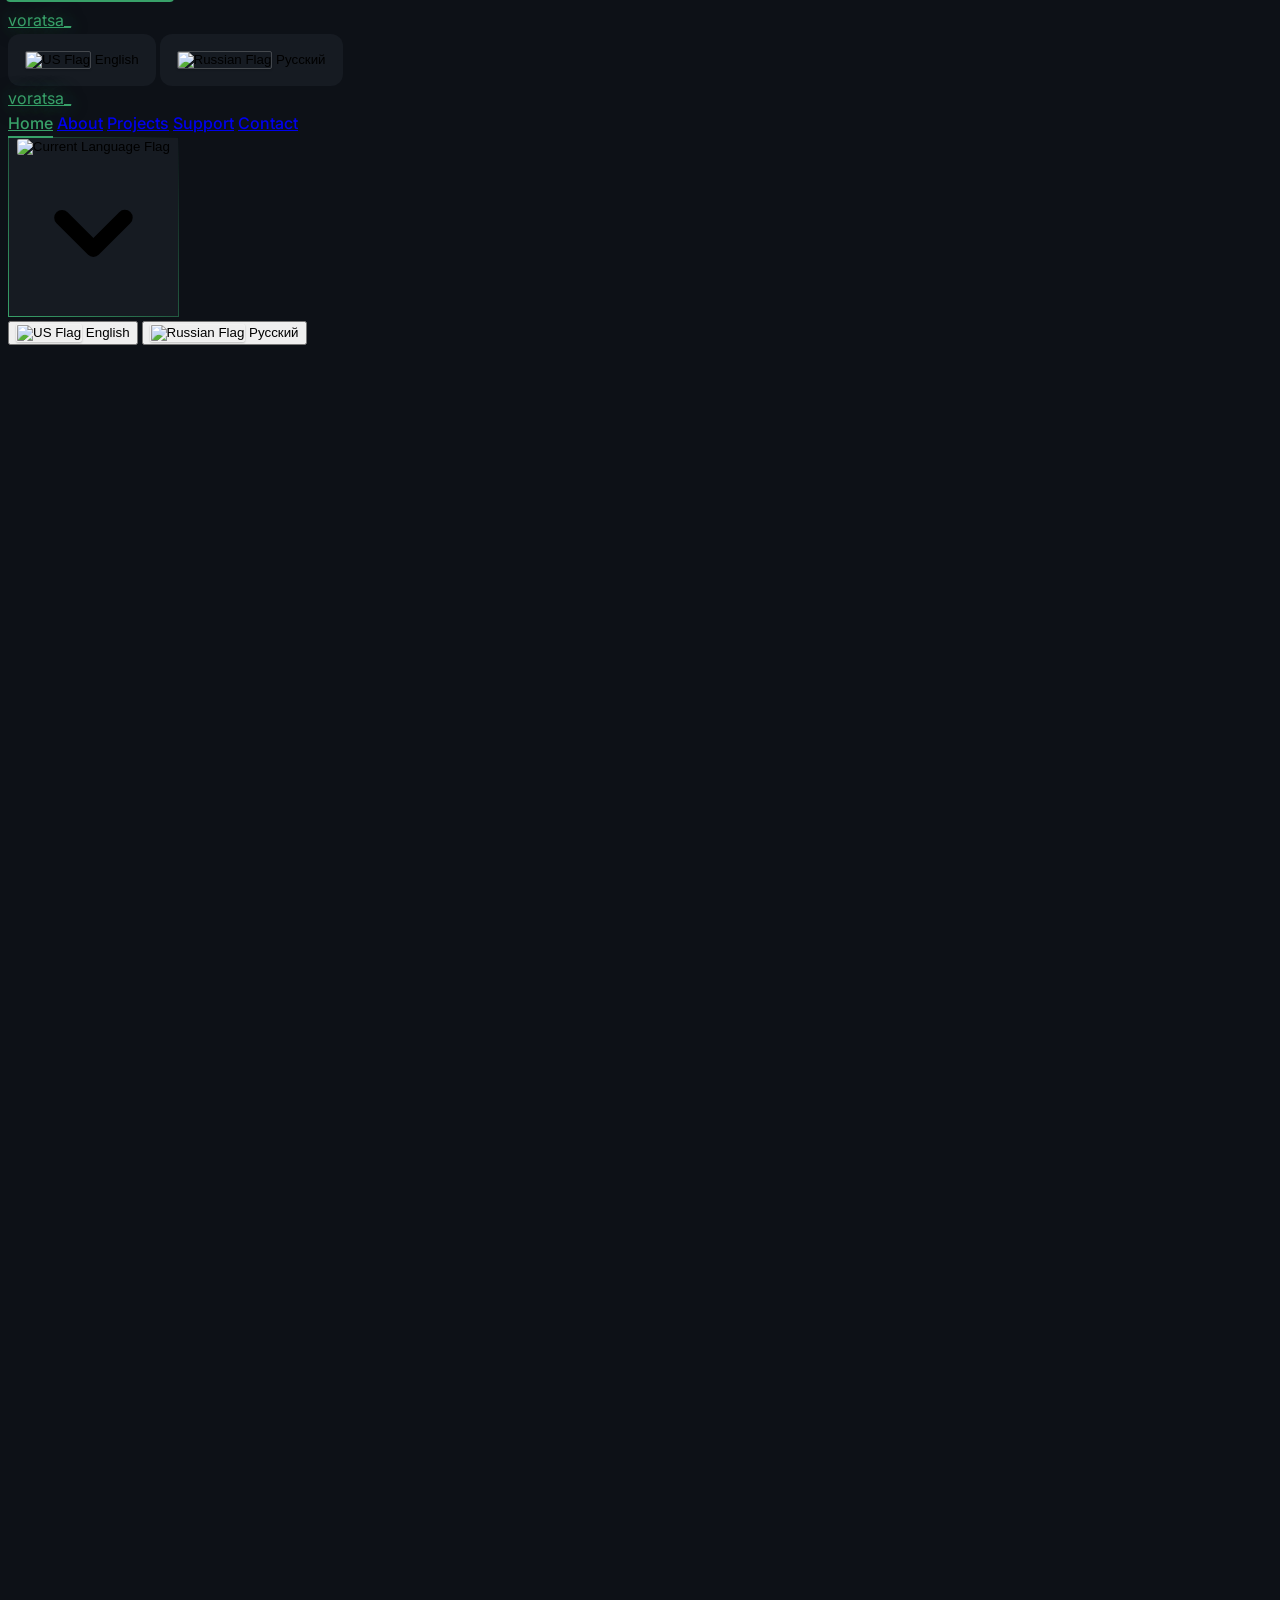
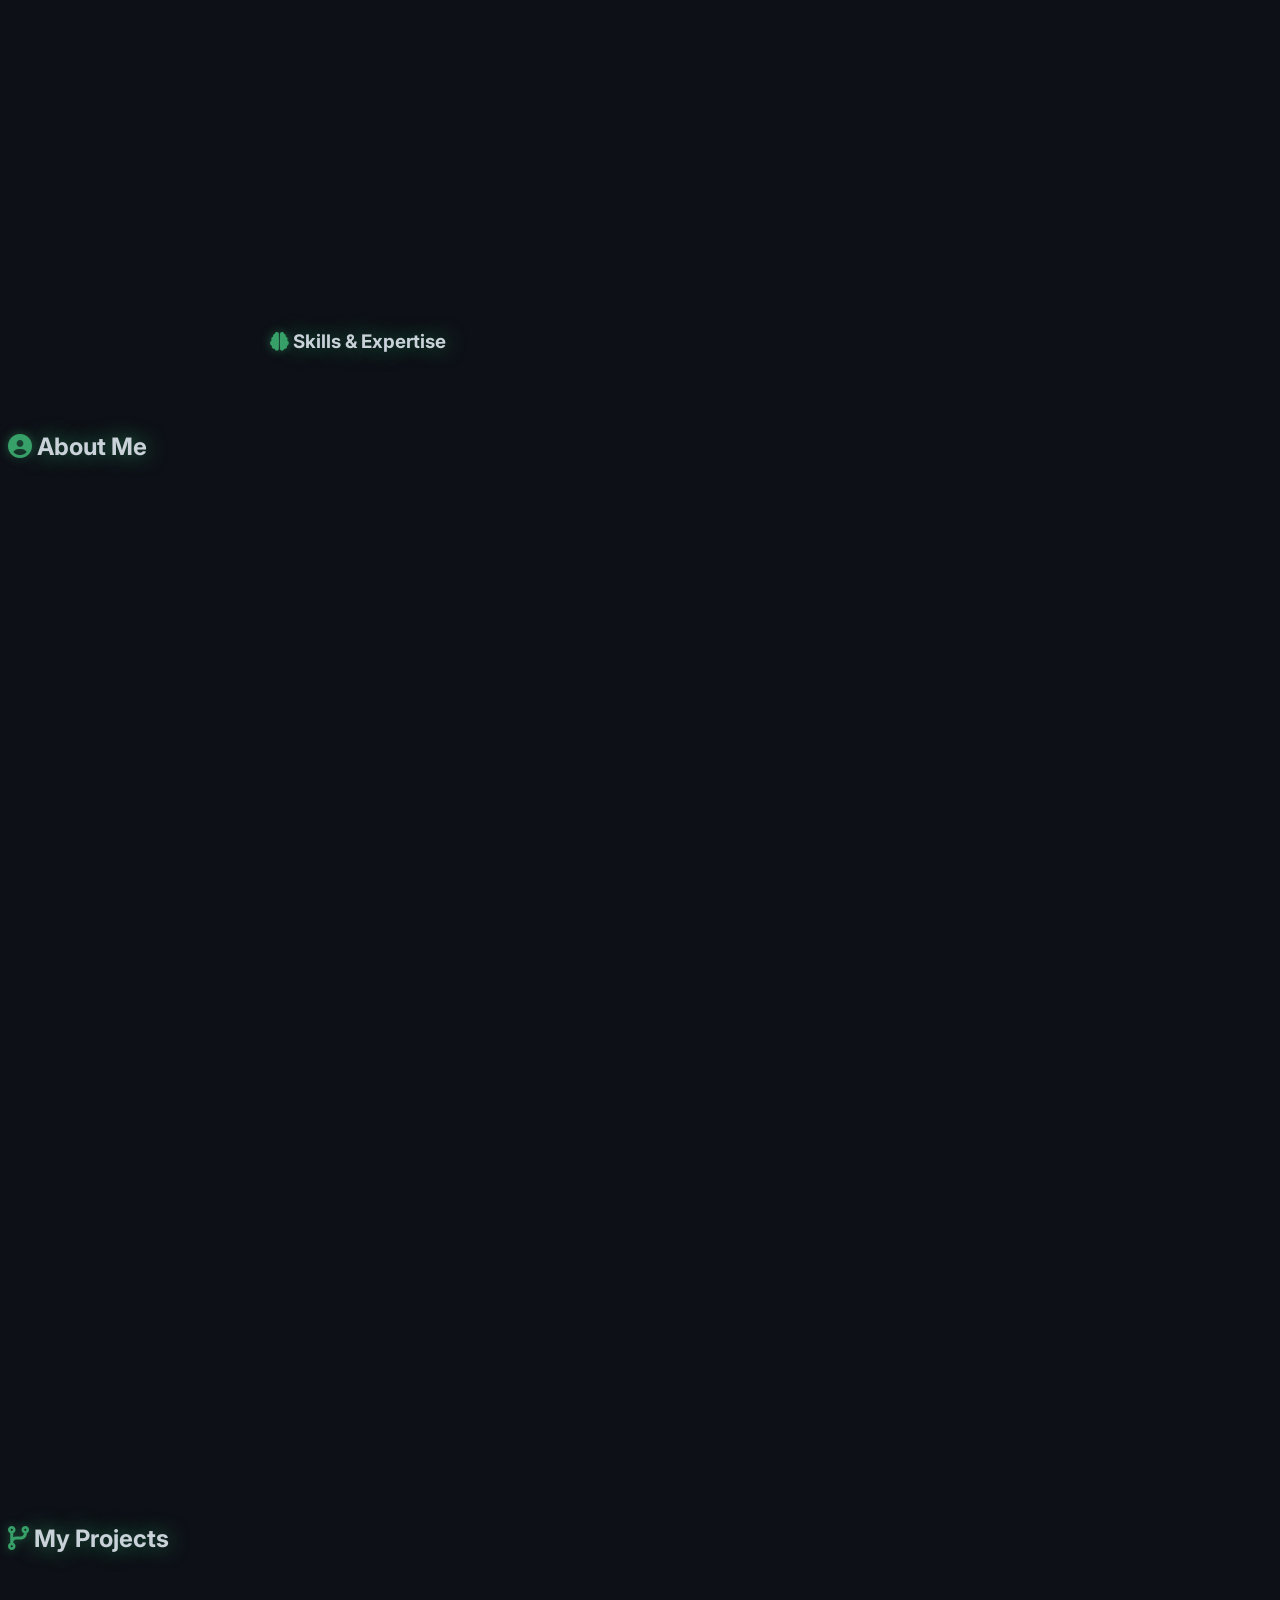
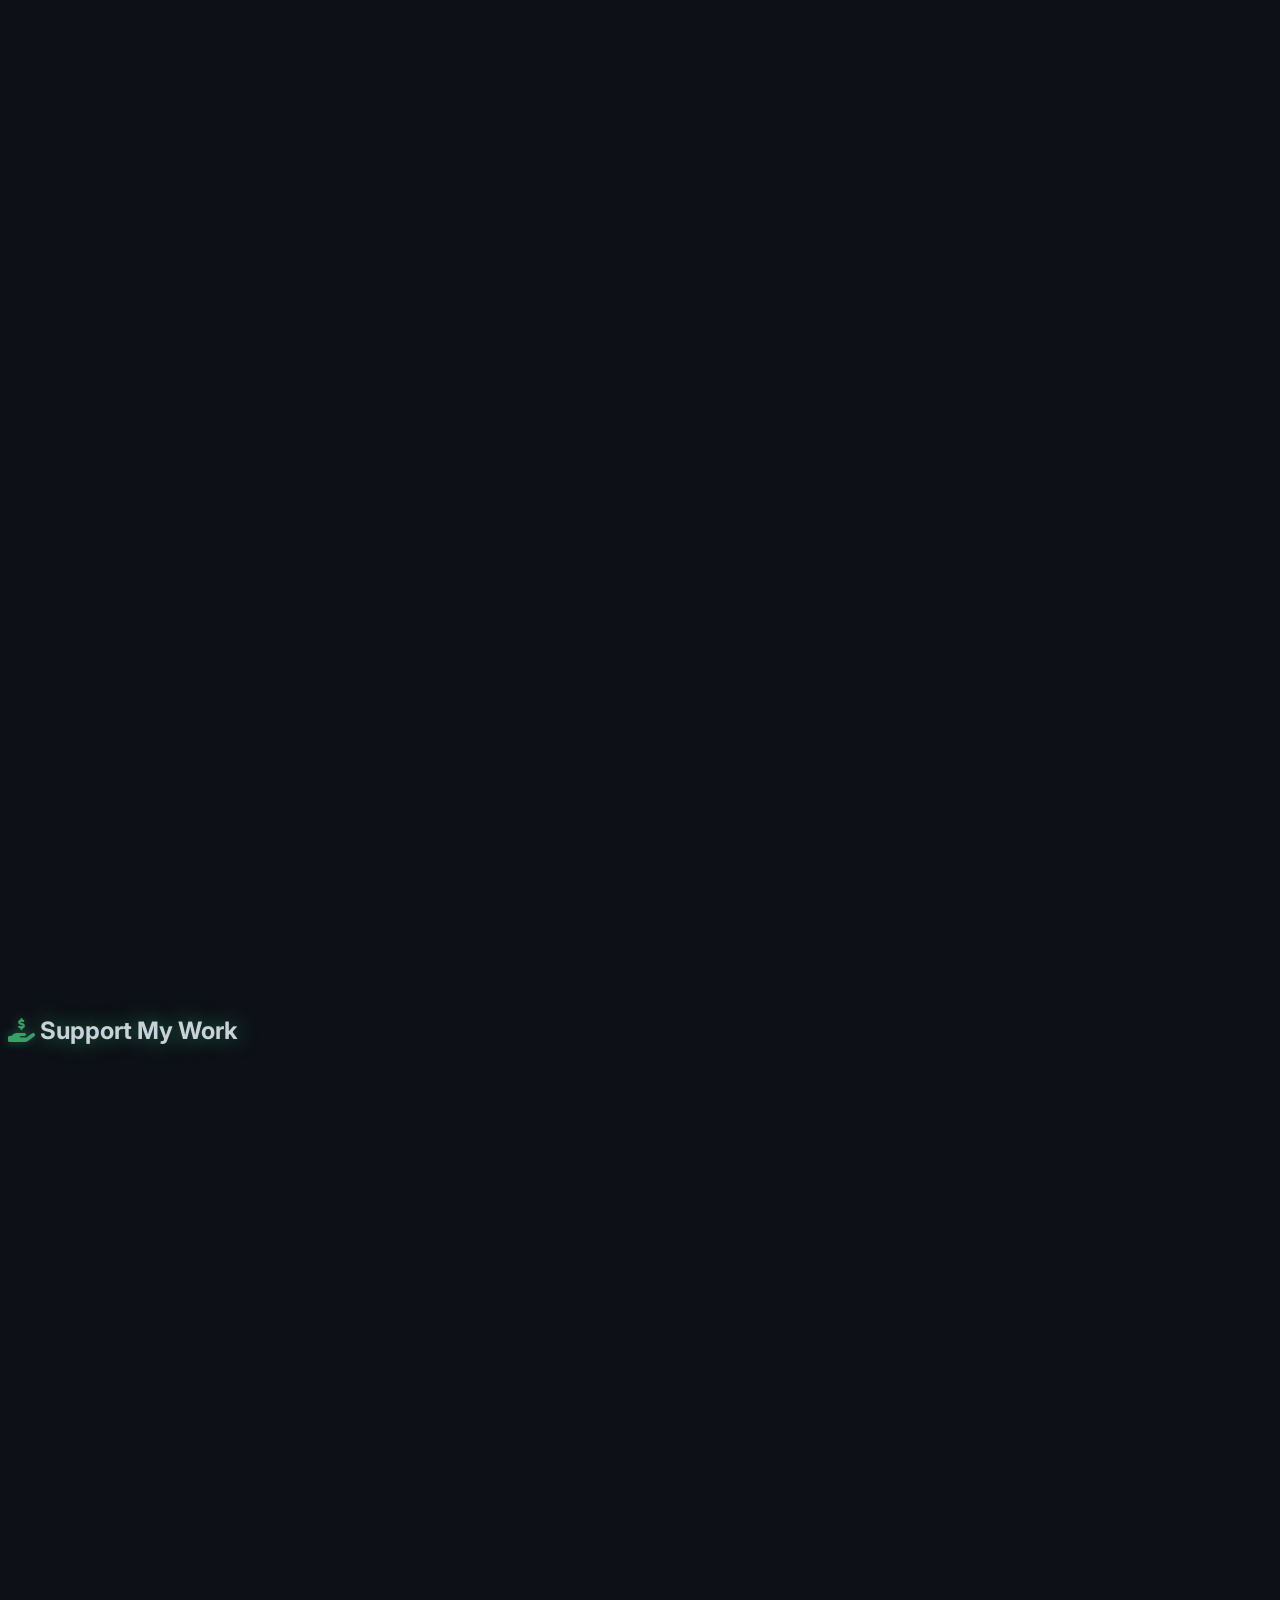
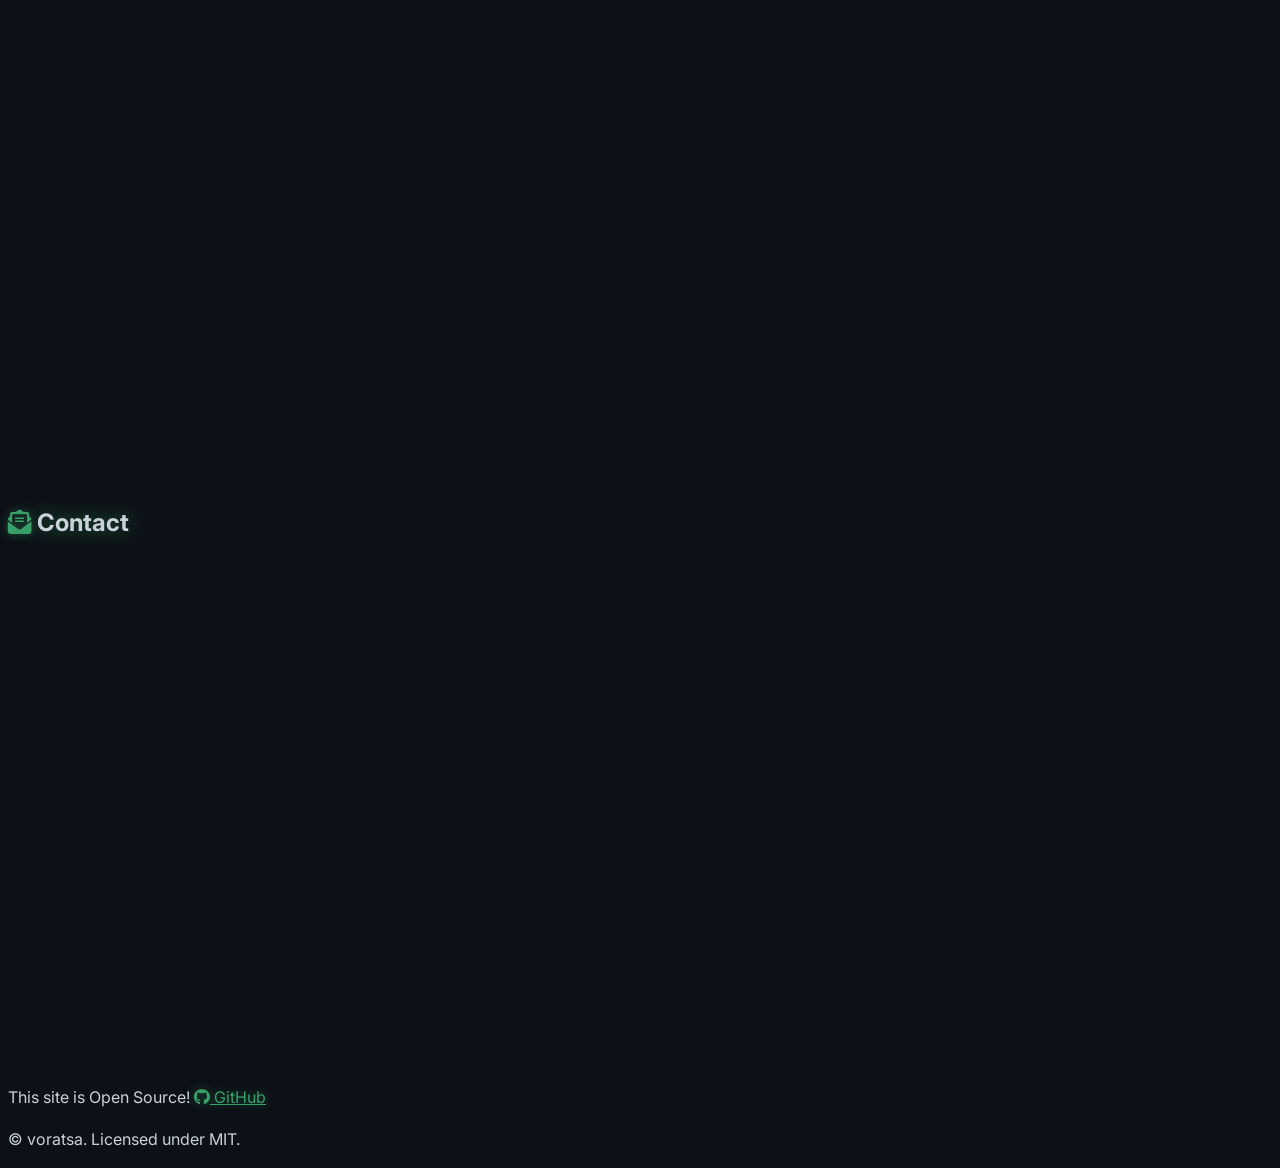
==== vercel/index.html @ 40aff430 "Update index.html" ====
<!DOCTYPE html>
<html lang="en">
<head>
    <meta charset="UTF-8">
    <meta name="viewport" content="width=device-width, initial-scale=1.0">
    <title>voratsa_</title>
    <meta name="description" content="voratsa - A developer specializing in building modern and robust Web Applications. Check out my projects and skills.">
    <meta name="keywords" content="developer, web development, discord bots, python, javascript, portfolio">
    <meta name="author" content="voratsa">
    <meta name="robots" content="index, follow">
    <meta property="og:title" content="voratsa_">
    <meta property="og:description" content="voratsa - A developer specializing in building modern and robust Web Applications.">
    <meta property="og:type" content="website">
    <meta property="og:url" content="https://voratsa.vercel.app">
    <link rel="preconnect" href="https://fonts.googleapis.com">
    <link rel="preconnect" href="https://fonts.gstatic.com" crossorigin>
    <link href="https://fonts.googleapis.com/css2?family=Inter:wght@300;400;500;600;700&display=swap" rel="stylesheet">
    <script src="https://cdn.tailwindcss.com"></script>
    <link rel="stylesheet" href="https://cdnjs.cloudflare.com/ajax/libs/font-awesome/6.4.0/css/all.min.css">
    <style>
        :root {
            --primary-color: #0d1117;
            --secondary-color: #161b22;
            --accent-color: #38a169;
            --text-color: #c9d1d9;
            --border-color: #30363d;
            --shadow-color: rgba(56, 161, 105, 0.4);
        }
        body {
            font-family: 'Inter', sans-serif;
            background-color: var(--primary-color);
            color: var(--text-color);
            line-height: 1.6;
            scroll-behavior: smooth;
            overflow-x: hidden;
        }
        .card {
            background-color: var(--secondary-color);
            border: 1px solid var(--border-color);
            border-radius: 1rem;
            box-shadow: 0 4px 10px var(--shadow-color);
            transition: all 0.3s ease;
            position: relative;
            overflow: hidden;
        }
        .card::before {
            content: '';
            position: absolute;
            top: 0;
            left: -100%;
            width: 100%;
            height: 100%;
            background: linear-gradient(90deg, transparent, rgba(56, 161, 105, 0.1), transparent);
            transition: left 0.5s ease;
        }
        .card:hover::before {
            left: 100%;
        }
        .card:hover {
            transform: translateY(-5px);
            box-shadow: 0 8px 25px var(--shadow-color);
            border-color: var(--accent-color);
        }
        .accent-text {
            color: var(--accent-color);
            text-shadow: 0 0 10px rgba(56, 161, 105, 0.5);
        }
        .glow {
            text-shadow: 0 0 20px rgba(56, 161, 105, 0.7);
        }
        section {
            padding-top: 6rem; 
            padding-bottom: 6rem;
            display: flex;
            align-items: center; 
            min-height: 100vh;
            position: relative;
        }
        #home {
            padding-top: 8rem; 
            min-height: 100vh;
            padding-bottom: 8rem;
        }
        .nav-link:hover {
            color: var(--accent-color);
            text-shadow: 0 0 8px var(--accent-color);
        }
        .section-nav-link {
            font-weight: 500;
            position: relative;
        }
        .section-nav-link::after {
            content: '';
            position: absolute;
            bottom: -5px;
            left: 0;
            width: 0;
            height: 2px;
            background: var(--accent-color);
            transition: width 0.3s ease;
        }
        .section-nav-link:hover::after {
            width: 100%;
        }
        @keyframes blink {
            50% { opacity: 0; }
        }
        .age-cursor {
            animation: blink 0.75s step-end infinite;
            font-weight: bold;
        }
        .hover-reveal-container {
            position: relative;
        }
        .reveal-content {
            opacity: 0;
            max-height: 0;
            transition: all 0.4s ease-in-out;
            overflow: hidden;
            padding-top: 0;
            visibility: hidden;
        }
        .hover-reveal-container:hover .reveal-content {
            opacity: 1;
            max-height: 300px;
            padding-top: 0.75rem;
            visibility: visible;
        }
        .flag-img {
            width: 24px;
            height: 17px;
            border-radius: 2px;
            border: 1px solid rgba(255,255,255,0.2);
            box-shadow: 0 1px 2px rgba(0,0,0,0.2);
        }
        .nav-flag-img {
            width: 28px;
            height: 20px;
            border-radius: 2px;
        }
        .overlay-flag-btn {
            background-color: var(--secondary-color);
            padding: 1rem;
            border-radius: 0.75rem;
            transition: all 0.3s ease;
            transform-origin: center;
            border: 1px solid transparent;
        }
        .overlay-flag-btn:hover {
            background-color: #1f2937;
            transform: scale(1.05);
            border-color: var(--accent-color);
            box-shadow: 0 0 15px rgba(56, 161, 105, 0.3);
        }
        .language-flag {
            width: 80px;
            height: 60px;
            border-radius: 2px;
            margin-right: 8px;
            border: 1px solid rgba(255,255,255,0.2);
            transition: all 0.3s ease-in-out;
        }
        .language-flags-container {
            opacity: 0;
            max-height: 0;
            transition: all 0.4s ease-in-out;
            overflow: hidden;
        }
        .hover-reveal-container:hover .language-flags-container {
            opacity: 1;
            max-height: 100px;
        }
        .project-card {
            transition: all 0.4s ease;
            overflow: hidden;
            position: relative;
        }
        .project-card::after {
            content: '';
            position: absolute;
            bottom: 0;
            left: 0;
            width: 100%;
            height: 4px;
            background: linear-gradient(90deg, var(--accent-color), #60a5fa);
            transform: scaleX(0);
            transform-origin: left;
            transition: transform 0.3s ease;
        }
        .project-card:hover::after {
            transform: scaleX(1);
        }
        .project-card:hover .project-image {
            transform: scale(1.03);
        }
        .project-image {
            transition: transform 0.5s ease;
        }
        .fade-in {
            opacity: 0;
            transform: translateY(30px);
            transition: all 0.8s ease;
        }
        .fade-in.visible {
            opacity: 1;
            transform: translateY(0);
        }
        .nav-active {
            color: var(--accent-color);
        }
        .nav-active::after {
            width: 100%;
        }
        .typewriter-cursor {
            display: inline-block;
            background-color: var(--accent-color);
            width: 3px;
            animation: blink 1s infinite;
            margin-left: 2px;
            box-shadow: 0 0 10px var(--accent-color);
        }
        #particles-js {
            position: fixed;
            width: 100%;
            height: 100%;
            top: 0;
            left: 0;
            z-index: -1;
        }
        .glow-border {
            border: 1px solid transparent;
            background: linear-gradient(var(--secondary-color), var(--secondary-color)) padding-box,
                        linear-gradient(45deg, var(--accent-color), transparent) border-box;
        }
        .pulse {
            animation: pulse 2s infinite;
        }
        @keyframes pulse {
            0% { box-shadow: 0 0 0 0 rgba(56, 161, 105, 0.4); }
            70% { box-shadow: 0 0 0 10px rgba(56, 161, 105, 0); }
            100% { box-shadow: 0 0 0 0 rgba(56, 161, 105, 0); }
        }
        .gradient-text {
            background: linear-gradient(45deg, var(--accent-color), #60a5fa);
            -webkit-background-clip: text;
            -webkit-text-fill-color: transparent;
            background-clip: text;
        }
        .floating {
            animation: floating 3s ease-in-out infinite;
        }
        @keyframes floating {
            0% { transform: translateY(0px); }
            50% { transform: translateY(-10px); }
            100% { transform: translateY(0px); }
        }
        .focus-visible:focus {
            outline: 2px solid var(--accent-color);
            outline-offset: 2px;
        }
        .skip-link {
            position: absolute;
            top: -40px;
            left: 6px;
            background: var(--accent-color);
            color: white;
            padding: 8px;
            z-index: 100;
            text-decoration: none;
            border-radius: 0 0 4px 4px;
        }
        .skip-link:focus {
            top: 0;
        }
        .loading {
            opacity: 0.7;
            pointer-events: none;
        }
        @media (max-width: 768px) {
            section {
                padding-top: 5rem;
                padding-bottom: 5rem;
            }
            #home {
                padding-top: 6rem;
                min-height: 90vh;
                padding-bottom: 6rem;
            }
            .card {
                margin: 0.5rem;
            }
            .grid {
                gap: 1rem;
            }
            .text-4xl, .text-6xl, .text-7xl {
                font-size: 2.5rem !important;
            }
            .text-xl, .text-2xl, .text-3xl {
                font-size: 1.25rem !important;
            }
            nav.flex {
                flex-wrap: wrap;
            }
            .section-nav-link {
                font-size: 0.9rem;
                padding: 0.5rem;
            }
        }
        @media (max-width: 640px) {
            .grid-cols-3, .grid-cols-2 {
                grid-template-columns: 1fr !important;
            }
            .flex-row {
                flex-direction: column;
            }
            .max-w-6xl, .max-w-4xl, .max-w-2xl {
                max-width: 100% !important;
                padding: 0 1rem;
            }
        }
    </style>
</head>
<body class="antialiased">
    <a href="#main-content" class="skip-link">Skip to main content</a>
    
    <div id="particles-js"></div>
    <div id="language-overlay" class="fixed inset-0 z-[100] bg-gray-900 flex flex-col items-center justify-center p-8">
        <div class="text-center mb-8">
            <a href="#" class="text-4xl font-bold mb-2 accent-text glow floating">voratsa<span class="text-white">_</span></a>
        </div>
        <div class="flex flex-col sm:flex-row space-y-4 sm:space-y-0 sm:space-x-6">
            <button onclick="selectLanguage('en')" class="overlay-flag-btn transition duration-200 transform hover:scale-105 flex flex-col items-center pulse" title="English">
                <img src="https://www.worldometers.info/img/flags/small/tn_us-flag.gif" alt="US Flag" class="flag-img !w-20 !h-14 mb-2">
                <span class="text-white font-medium">English</span>
            </button>
            <button onclick="selectLanguage('ru')" class="overlay-flag-btn transition duration-200 transform hover:scale-105 flex flex-col items-center pulse" title="Русский">
                <img src="https://www.worldometers.info/img/flags/small/tn_rs-flag.gif" alt="Russian Flag" class="flag-img !w-20 !h-14 mb-2">
                <span class="text-white font-medium">Русский</span>
            </button>
        </div>
    </div>
    <div id="app-container" class="opacity-0 transition-opacity duration-500 w-full h-full">
        <nav class="fixed top-0 left-0 right-0 z-50 p-4 bg-gray-900 bg-opacity-95 shadow-lg border-b border-gray-700 backdrop-blur-sm">
            <div class="max-w-7xl mx-auto flex flex-col sm:flex-row justify-between items-center">
                <a href="#home" class="text-2xl font-bold accent-text transition duration-300 transform hover:scale-105 mb-3 sm:mb-0 glow">
                    <span data-i18n="brand_name">voratsa</span><span class="text-white">_</span>
                </a>
                <div class="flex items-center space-x-2 sm:space-x-4">
                    <nav class="flex flex-wrap justify-center space-x-2 sm:space-x-4">
                        <a href="#home" class="section-nav-link text-sm sm:text-lg font-medium text-gray-300 hover:text-accent-color transition duration-200 nav-active" data-i18n="nav_home">Home</a>
                        <a href="#about" class="section-nav-link text-sm sm:text-lg font-medium text-gray-300 hover:text-accent-color transition duration-200" data-i18n="nav_about">About</a>
                        <a href="#projects" class="section-nav-link text-sm sm:text-lg font-medium text-gray-300 hover:text-accent-color transition duration-200" data-i18n="nav_projects">Projects</a>
                        <a href="#donations" class="section-nav-link text-sm sm:text-lg font-medium text-gray-300 hover:text-accent-color transition duration-200" data-i18n="nav_donations">Support</a>
                        <a href="#contact" class="section-nav-link text-sm sm:text-lg font-medium text-gray-300 hover:text-accent-color transition duration-200" data-i18n="nav_contact">Contact</a>
                    </nav>
                    <div class="relative inline-block text-left">
                        <button id="lang-dropdown-button" type="button" class="inline-flex justify-center items-center p-2 rounded-lg bg-gray-700 hover:bg-gray-600 transition duration-200 text-white focus:outline-none focus:ring-2 focus:ring-offset-2 focus:ring-accent-color focus:ring-offset-gray-900 glow-border focus-visible" aria-expanded="false" aria-haspopup="true" onclick="toggleDropdown()">
                            <img id="current-lang-flag" src="" alt="Current Language Flag" class="nav-flag-img">
                            <svg class="h-4 w-4 sm:h-5 sm:w-5 ml-1 sm:ml-2" xmlns="http://www.w3.org/2000/svg" viewBox="0 0 20 20" fill="currentColor" aria-hidden="true">
                                <path fill-rule="evenodd" d="M5.293 7.293a1 1 0 011.414 0L10 10.586l3.293-3.293a1 1 0 111.414 1.414l-4 4a1 1 0 01-1.414 0l-4-4a1 1 0 010-1.414z" clip-rule="evenodd" />
                            </svg>
                        </button>
                        <div id="lang-dropdown-menu" class="origin-top-right absolute right-0 mt-2 w-40 rounded-md shadow-lg bg-gray-800 ring-1 ring-black ring-opacity-5 focus:outline-none hidden z-60 backdrop-blur-sm" role="menu" aria-orientation="vertical" aria-labelledby="lang-dropdown-button">
                            <div class="py-1" role="none">
                                <button id="lang-en-option" onclick="selectLanguage('en', true)" class="w-full text-left flex items-center px-4 py-2 text-sm text-gray-200 hover:bg-gray-700 hover:text-white transition duration-150 focus-visible" role="menuitem" tabindex="-1">
                                    <img src="https://www.worldometers.info/img/flags/small/tn_us-flag.gif" alt="US Flag" class="flag-img mr-3"> English
                                </button>
                                <button id="lang-ru-option" onclick="selectLanguage('ru', true)" class="w-full text-left flex items-center px-4 py-2 text-sm text-gray-200 hover:bg-gray-700 hover:text-white transition duration-150 focus-visible" role="menuitem" tabindex="-1">
                                    <img src="https://www.worldometers.info/img/flags/small/tn_rs-flag.gif" alt="Russian Flag" class="flag-img mr-3"> Русский
                                </button>
                            </div>
                        </div>
                    </div>
                </div>
            </div>
        </nav>
        <main id="main-content" class="max-w-7xl mx-auto px-4 sm:px-6 lg:px-8">
            <section id="home" class="justify-center items-center text-center">
                <div class="fade-in">
                    <h1 class="text-3xl sm:text-5xl lg:text-6xl font-extrabold mb-4" data-i18n="greeting_main">
                        Hello, I'm <span class="accent-text glow">voratsa</span>.
                    </h1>
                    <p class="text-lg sm:text-xl lg:text-2xl font-light text-gray-400 mb-6 sm:mb-8" data-i18n="greeting_secondary">
                        A developer specializing in building modern and robust <b class="gradient-text">Web Applications</b>.
                    </p>
                    <div id="typewriter-container" class="text-lg sm:text-xl lg:text-2xl text-accent-color font-medium mb-6 sm:mb-8 max-w-2xl mx-auto h-8 flex justify-center items-center">
                        <span id="typewriter-text"></span><span class="typewriter-cursor"></span>
                    </div>
                    <div class="mt-6 sm:mt-8 flex flex-col sm:flex-row justify-center space-y-3 sm:space-y-0 sm:space-x-4">
                        <a href="#about" class="inline-block px-6 sm:px-8 py-2 sm:py-3 bg-indigo-600 text-white font-semibold rounded-full hover:bg-indigo-700 transition duration-300 transform hover:scale-105 shadow-xl glow-border pulse text-sm sm:text-base focus-visible">
                            <i class="fas fa-arrow-down mr-2"></i> <span data-i18n="dive_in">Dive In</span>
                        </a>
                        <a href="#projects" class="inline-block px-6 sm:px-8 py-2 sm:py-3 bg-transparent border-2 border-accent-color text-accent-color font-semibold rounded-full hover:bg-accent-color hover:text-white transition duration-300 transform hover:scale-105 glow-border text-sm sm:text-base focus-visible">
                            <i class="fas fa-code mr-2"></i> <span data-i18n="view_work">View My Work</span>
                        </a>
                    </div>
                </div>
            </section>
            <section id="about" class="flex-col items-center text-center">
                <h2 class="text-2xl sm:text-3xl lg:text-4xl font-bold mb-8 sm:mb-10 border-b-2 border-accent-color pb-2 w-full max-w-lg mx-auto glow">
                    <i class="fas fa-user-circle mr-3 accent-text"></i> <span data-i18n="about_title">About Me</span>
                </h2>
                <div class="w-full max-w-md mx-auto card p-4 sm:p-6 md:p-8 mb-12 sm:mb-16 text-left fade-in glow-border">
                    <h3 class="text-lg sm:text-xl font-semibold mb-3 sm:mb-4 accent-text"><i class="fas fa-calendar-alt mr-2"></i> <span data-i18n="key_details_header">Key Details</span></h3>
                    <div class="space-y-2 sm:space-y-3">
                        <p><b data-i18n="detail_name">Name:</b> <span class="text-white">voratsa</span></p>
                        <p><b data-i18n="detail_age">Age:</b> <span id="age-display" class="text-white"></span></p>
                        <p><b data-i18n="detail_country">Country:</b> <span class="text-white" data-i18n="country_value">Russia</span></p>
                    </div>
                </div>
                <div class="w-full">
                    <h3 class="text-2xl sm:text-3xl lg:text-4xl font-bold mb-8 sm:mb-10 border-b-2 border-accent-color pb-2 w-full max-w-lg mx-auto glow">
                        <i class="fas fa-brain mr-3 accent-text"></i> <span data-i18n="skills_title">Skills & Expertise</span>
                    </h3>
                    <div class="w-full grid grid-cols-1 md:grid-cols-3 gap-4 sm:gap-6 max-w-6xl mx-auto">
                        <div class="card p-4 sm:p-6 text-left hover-reveal-container cursor-pointer transition duration-300 fade-in h-fit glow-border">
                            <h4 class="text-xl sm:text-2xl font-bold mb-3 sm:mb-4 accent-text"><i class="fas fa-globe mr-2"></i> <span data-i18n="web_dev_header">Web Development</span></h4>
                            <div class="flex flex-wrap gap-1 sm:gap-2 text-white reveal-content">
                                <span class="flex items-center bg-indigo-600 px-2 sm:px-3 py-1 rounded-full text-xs sm:text-sm font-medium"><i class="fab fa-html5 mr-1"></i> HTML5</span>
                                <span class="flex items-center bg-indigo-600 px-2 sm:px-3 py-1 rounded-full text-xs sm:text-sm font-medium"><i class="fab fa-css3-alt mr-1"></i> CSS3</span>
                                <span class="flex items-center bg-indigo-600 px-2 sm:px-3 py-1 rounded-full text-xs sm:text-sm font-medium"><i class="fab fa-js mr-1"></i> JavaScript</span>
                                <span class="flex items-center bg-indigo-600 px-2 sm:px-3 py-1 rounded-full text-xs sm:text-sm font-medium"><i class="fab fa-react mr-1"></i> React</span>
                                <span class="flex items-center bg-indigo-600 px-2 sm:px-3 py-1 rounded-full text-xs sm:text-sm font-medium"><i class="fab fa-python mr-1"></i> Flask</span>
                                <span class="flex items-center bg-indigo-600 px-2 sm:px-3 py-1 rounded-full text-xs sm:text-sm font-medium"><i class="fab fa-node-js mr-1"></i> Express</span>
                            </div>
                        </div>
                        <div class="card p-4 sm:p-6 text-left hover-reveal-container cursor-pointer transition duration-300 fade-in h-fit glow-border">
                            <h4 class="text-xl sm:text-2xl font-bold mb-3 sm:mb-4 accent-text"><i class="fab fa-discord mr-2"></i> <span data-i18n="discord_dev_header">Discord Bot Development</span></h4>
                            <div class="flex flex-wrap gap-1 sm:gap-2 text-white reveal-content">
                                <span class="bg-purple-600 px-2 sm:px-3 py-1 rounded-full text-xs sm:text-sm font-medium">Discord.py</span>
                                <span class="bg-purple-600 px-2 sm:px-3 py-1 rounded-full text-xs sm:text-sm font-medium">Discord.js</span>
                                <span class="bg-purple-600 px-2 sm:px-3 py-1 rounded-full text-xs sm:text-sm font-medium">Commands</span>
                                <span class="bg-purple-600 px-2 sm:px-3 py-1 rounded-full text-xs sm:text-sm font-medium">API Integration</span>
                                <span class="bg-purple-600 px-2 sm:px-3 py-1 rounded-full text-xs sm:text-sm font-medium">Database</span>
                                <span class="bg-purple-600 px-2 sm:px-3 py-1 rounded-full text-xs sm:text-sm font-medium">Webhooks</span>
                            </div>
                        </div>
                        <div class="card p-4 sm:p-6 text-left hover-reveal-container cursor-pointer transition duration-300 fade-in h-fit glow-border">
                            <h4 class="text-xl sm:text-2xl font-bold mb-3 sm:mb-4 accent-text"><i class="fas fa-language mr-2"></i> <span data-i18n="languages_header">Languages</span></h4>
                            <div class="language-flags-container flex gap-4 sm:gap-8 text-white items-center justify-center mt-3 sm:mt-4">
                                <div class="relative group">
                                    <img src="https://www.worldometers.info/img/flags/small/tn_rs-flag.gif" alt="Russian Flag" class="language-flag w-12 sm:w-16 h-9 sm:h-12 transition-transform duration-200 group-hover:scale-110">
                                    <div class="absolute -bottom-8 sm:-bottom-10 left-1/2 transform -translate-x-1/2 bg-gray-800 text-white text-xs sm:text-sm px-2 sm:px-3 py-1 rounded opacity-0 group-hover:opacity-100 transition-opacity duration-200 whitespace-nowrap pointer-events-none z-10">
                                        Native
                                    </div>
                                </div>
                                <div class="relative group">
                                    <img src="https://www.worldometers.info/img/flags/small/tn_us-flag.gif" alt="English Flag" class="language-flag w-12 sm:w-16 h-9 sm:h-12 transition-transform duration-200 group-hover:scale-110">
                                    <div class="absolute -bottom-8 sm:-bottom-10 left-1/2 transform -translate-x-1/2 bg-gray-800 text-white text-xs sm:text-sm px-2 sm:px-3 py-1 rounded opacity-0 group-hover:opacity-100 transition-opacity duration-200 whitespace-nowrap pointer-events-none z-10">
                                        C1
                                    </div>
                                </div>
                            </div>
                        </div>
                    </div>
                </div>
            </section>
            <section id="projects" class="flex-col items-center text-center">
                <h2 class="text-2xl sm:text-3xl lg:text-4xl font-bold mb-8 sm:mb-10 border-b-2 border-accent-color pb-2 w-full max-w-lg mx-auto glow">
                    <i class="fas fa-code-branch mr-3 accent-text"></i> <span data-i18n="projects_title">My Projects</span>
                </h2>
                <div class="w-full grid grid-cols-1 md:grid-cols-2 gap-6 sm:gap-8 max-w-6xl mx-auto">
                    <div class="card project-card p-4 sm:p-6 text-left fade-in h-fit glow-border">
                        <div class="h-32 sm:h-40 bg-gradient-to-br from-indigo-500 to-purple-600 rounded-lg mb-3 sm:mb-4 flex items-center justify-center project-image">
                            <i class="fas fa-language text-4xl sm:text-5xl text-white floating"></i>
                        </div>
                        <h3 class="text-lg sm:text-xl font-bold mb-2 accent-text">Elarus Translation API</h3>
                        <p class="text-gray-300 mb-3 sm:mb-4 text-sm sm:text-base">High-performance, real-time translation services powered by Groq's LPU infrastructure with smart caching and rate limiting.</p>
                        <div class="flex flex-wrap gap-1 sm:gap-2 mb-3 sm:mb-4">
                            <span class="bg-indigo-600 px-2 py-1 rounded text-xs font-medium">Python</span>
                            <span class="bg-indigo-600 px-2 py-1 rounded text-xs font-medium">Flask</span>
                            <span class="bg-indigo-600 px-2 py-1 rounded text-xs font-medium">Groq API</span>
                            <span class="bg-indigo-600 px-2 py-1 rounded text-xs font-medium">Redis</span>
                        </div>
                        <div class="flex flex-col sm:flex-row space-y-2 sm:space-y-0 sm:space-x-2">
                            <a href="https://github.com/voratsa/elarus" target="_blank" class="flex-1 bg-accent-color text-white text-center py-2 rounded-lg hover:bg-green-600 transition duration-200 glow-border text-sm focus-visible">
                                <i class="fab fa-github mr-2"></i>GitHub
                            </a>
                            <a href="https://elarus.vercel.app" target="_blank" class="flex-1 bg-blue-600 text-white text-center py-2 rounded-lg hover:bg-blue-700 transition duration-200 glow-border text-sm focus-visible">
                                <i class="fas fa-external-link-alt mr-2"></i>Playground
                            </a>
                        </div>
                    </div>
                    <div class="card project-card p-4 sm:p-6 text-left fade-in h-fit glow-border">
                        <div class="h-32 sm:h-40 bg-gradient-to-br from-green-500 to-accent-color rounded-lg mb-3 sm:mb-4 flex items-center justify-center project-image">
                            <i class="fas fa-globe text-4xl sm:text-5xl text-white floating"></i>
                        </div>
                        <h3 class="text-lg sm:text-xl font-bold mb-2 accent-text">Portfolio Website</h3>
                        <p class="text-gray-300 mb-3 sm:mb-4 text-sm sm:text-base">My personal portfolio website built with modern web technologies featuring responsive design and interactive elements.</p>
                        <div class="flex flex-wrap gap-1 sm:gap-2 mb-3 sm:mb-4">
                            <span class="bg-indigo-600 px-2 py-1 rounded text-xs font-medium">Python</span>
                            <span class="bg-indigo-600 px-2 py-1 rounded text-xs font-medium">Flask</span>
                            <span class="bg-indigo-600 px-2 py-1 rounded text-xs font-medium">HTML5</span>
                            <span class="bg-indigo-600 px-2 py-1 rounded text-xs font-medium">CSS3</span>
                            <span class="bg-indigo-600 px-2 py-1 rounded text-xs font-medium">JavaScript</span>
                            <span class="bg-indigo-600 px-2 py-1 rounded text-xs font-medium">Tailwind</span>
                        </div>
                        <div class="flex flex-col sm:flex-row space-y-2 sm:space-y-0 sm:space-x-2">
                            <a href="https://github.com/voratsa/voratsa" target="_blank" class="flex-1 bg-accent-color text-white text-center py-2 rounded-lg hover:bg-green-600 transition duration-200 glow-border text-sm focus-visible">
                                <i class="fab fa-github mr-2"></i>GitHub
                            </a>
                            <button class="flex-1 bg-blue-600 text-white text-center py-2 rounded-lg cursor-default glow-border text-sm">
                                <i class="fas fa-check mr-2"></i>You're Here!
                            </button>
                        </div>
                    </div>
                    <div class="card project-card p-4 sm:p-6 text-left fade-in h-fit glow-border md:col-span-2">
                        <div class="h-32 sm:h-40 bg-gradient-to-br from-gray-600 to-gray-800 rounded-lg mb-3 sm:mb-4 flex items-center justify-center project-image">
                            <i class="fas fa-hourglass-half text-4xl sm:text-5xl text-gray-400 floating"></i>
                        </div>
                        <h3 class="text-lg sm:text-xl font-bold mb-2 text-gray-400">Coming Soon</h3>
                        <p class="text-gray-500 mb-3 sm:mb-4 text-sm sm:text-base">Exciting new projects are in development. Stay tuned for more innovative solutions and applications coming your way soon!</p>
                        <div class="flex flex-wrap gap-1 sm:gap-2 mb-3 sm:mb-4">
                            <span class="bg-gray-600 px-2 py-1 rounded text-xs font-medium text-gray-300">In Development</span>
                            <span class="bg-gray-600 px-2 py-1 rounded text-xs font-medium text-gray-300">Coming Soon</span>
                        </div>
                        <div class="flex space-x-2">
                            <button class="flex-1 bg-gray-600 text-gray-400 text-center py-2 rounded-lg cursor-not-allowed text-sm">
                                <i class="fas fa-lock mr-2"></i>Coming Soon
                            </button>
                        </div>
                    </div>
                </div>
            </section>
            <section id="donations" class="flex-col items-center text-center">
                <h2 class="text-2xl sm:text-3xl lg:text-4xl font-bold mb-8 sm:mb-10 border-b-2 border-accent-color pb-2 w-full max-w-lg mx-auto glow">
                    <i class="fas fa-hand-holding-usd mr-3 accent-text"></i> <span data-i18n="donations_title">Support My Work</span>
                </h2>
                <div class="w-full max-w-4xl card p-6 sm:p-8 mx-auto text-center fade-in glow-border">
                    <p class="text-lg sm:text-xl mb-6 sm:mb-8 text-gray-300" data-i18n="donations_desc_crypto">
                        Crypto donations are a highly appreciated way to support my open-source development
                    </p>
                    <div class="grid grid-cols-1 sm:grid-cols-2 lg:grid-cols-4 gap-3 sm:gap-4">
                        <div class="bg-gray-800 p-3 sm:p-4 rounded-lg flex flex-col items-center glow-border">
                            <i class="fab fa-bitcoin text-2xl sm:text-3xl mb-2 text-yellow-500"></i>
                            <h4 class="font-bold text-white mb-2 text-sm sm:text-base" data-i18n="coin_btc">Bitcoin (BTC)</h4>
                            <div class="text-xs text-gray-400 truncate w-full px-2 mb-2 sm:mb-3" id="addr-btc">
                                bc1qy334t4fe6kzgdvwl8y7g36pjy3fn0jn0zlmc2n
                            </div>
                            <button onclick="copyAddress('btc')" id="btn-btc" class="w-full py-2 bg-yellow-600 hover:bg-yellow-700 rounded-lg text-xs sm:text-sm transition duration-150 text-white font-semibold glow-border focus-visible">
                                <i class="fas fa-copy mr-2"></i> <span data-i18n="copy_address">Copy Address</span>
                            </button>
                        </div>
                        <div class="bg-gray-800 p-3 sm:p-4 rounded-lg flex flex-col items-center glow-border">
                            <i class="fab fa-ethereum text-2xl sm:text-3xl mb-2 text-gray-400"></i>
                            <h4 class="font-bold text-white mb-2 text-sm sm:text-base" data-i18n="coin_eth">Ethereum (ETH)</h4>
                            <div class="text-xs text-gray-400 truncate w-full px-2 mb-2 sm:mb-3" id="addr-eth">
                                0xCCcdceb52884deDD74989ab8f424d93e4d46B70b
                            </div>
                            <button onclick="copyAddress('eth')" id="btn-eth" class="w-full py-2 bg-gray-600 hover:bg-gray-700 rounded-lg text-xs sm:text-sm transition duration-150 text-white font-semibold glow-border focus-visible">
                                <i class="fas fa-copy mr-2"></i> <span data-i18n="copy_address">Copy Address</span>
                            </button>
                        </div>
                        <div class="bg-gray-800 p-3 sm:p-4 rounded-lg flex flex-col items-center glow-border">
                            <i class="fa-solid fa-litecoin-sign text-2xl sm:text-3xl mb-2 text-blue-400"></i>
                            <h4 class="font-bold text-white mb-2 text-sm sm:text-base" data-i18n="coin_ltc">Litecoin (LTC)</h4>
                            <div class="text-xs text-gray-400 truncate w-full px-2 mb-2 sm:mb-3" id="addr-ltc">
                                ltc1q59szmjl3hdqjpjgdp0pn6u2n45ukkpgcw7q3c8
                            </div>
                            <button onclick="copyAddress('ltc')" id="btn-ltc" class="w-full py-2 bg-blue-600 hover:bg-blue-700 rounded-lg text-xs sm:text-sm transition duration-150 text-white font-semibold glow-border focus-visible">
                                <i class="fas fa-copy mr-2"></i> <span data-i18n="copy_address">Copy Address</span>
                            </button>
                        </div>
                        <div class="bg-gray-800 p-3 sm:p-4 rounded-lg flex flex-col items-center glow-border">
                            <i class="fa-brands fa-monero text-2xl sm:text-3xl mb-2 text-orange-500"></i>
                            <h4 class="font-bold text-white mb-2 text-sm sm:text-base" data-i18n="coin_xmr">Monero (XMR)</h4>
                            <div class="text-xs text-gray-400 truncate w-full px-2 mb-2 sm:mb-3" id="addr-xmr">
                                46Fskkbzo1DSYB8rVAanjNbCSdC6Vdas79DuYTbSsfJvZHELhJPJAmLfGFvypRyd5K957w5RYTjgzCFFkesNm7baP8hDmkr
                            </div>
                            <button onclick="copyAddress('xmr')" id="btn-xmr" class="w-full py-2 bg-orange-600 hover:bg-orange-700 rounded-lg text-xs sm:text-sm transition duration-150 text-white font-semibold glow-border focus-visible">
                                <i class="fas fa-copy mr-2"></i> <span data-i18n="copy_address">Copy Address</span>
                            </button>
                        </div>
                    </div>
                </div>
            </section>
            <section id="contact" class="flex-col items-center text-center">
                <h2 class="text-2xl sm:text-3xl lg:text-4xl font-bold mb-8 sm:mb-10 border-b-2 border-accent-color pb-2 w-full max-w-lg mx-auto glow">
                    <i class="fas fa-envelope-open-text mr-3 accent-text"></i> <span data-i18n="contact_title">Contact</span>
                </h2>
                <div class="w-full max-w-2xl card p-6 sm:p-8 mx-auto text-center fade-in glow-border">
                    <p class="text-lg sm:text-xl mb-4 sm:mb-6 text-gray-300" data-i18n="contact_desc">
                        I'm always open to connecting and discussing new projects or ideas. You can find me on these platforms:
                    </p>
                    <div class="flex flex-col sm:flex-row justify-center space-y-3 sm:space-y-0 sm:space-x-4">
                        <a href="mailto:voratsa@proton.me" class="flex items-center justify-center p-2 sm:p-3 bg-gray-800 rounded-lg hover:bg-gray-700 transition duration-300 group glow-border text-sm sm:text-base focus-visible">
                            <i class="fas fa-envelope text-lg sm:text-xl mr-2 sm:mr-3 accent-text group-hover:text-white"></i>
                            <span class="text-white">voratsa@proton.me</span>
                        </a>
                        <a href="https://github.com/voratsa" target="_blank" rel="noopener noreferrer" class="flex items-center justify-center p-2 sm:p-3 bg-gray-800 rounded-lg hover:bg-gray-700 transition duration-300 group glow-border text-sm sm:text-base focus-visible">
                            <i class="fab fa-github text-lg sm:text-xl mr-2 sm:mr-3 accent-text group-hover:text-white"></i>
                            <span class="text-white">voratsa</span>
                        </a>
                        <div class="flex items-center justify-center p-2 sm:p-3 bg-gray-800 rounded-lg glow-border text-sm sm:text-base">
                            <i class="fab fa-discord text-lg sm:text-xl mr-2 sm:mr-3 accent-color"></i>
                            <span class="text-white">voratsa</span>
                        </div>
                    </div>
                </div>
            </section>
        </main>
        <footer class="p-4 text-center text-xs sm:text-sm border-t border-gray-700 mt-8 sm:mt-12 backdrop-blur-sm">
            <p class="mb-2">
                <span data-i18n="open_source_text">This site is Open Source!</span> 
                <a href="https://github.com/voratsa/voratsa" target="_blank" rel="noopener noreferrer" class="accent-text hover:underline font-semibold focus-visible">
                    <i class="fab fa-github mr-1"></i> GitHub
                </a>
            </p>
            <p>&copy; <span id="current-year"></span> voratsa. <span data-i18n="license_mit">Licensed under MIT.</span></p>
        </footer>
    </div>
    <script src="https://cdn.jsdelivr.net/particles.js/2.0.0/particles.min.js"></script>
    <script>
        particlesJS('particles-js', {
            particles: {
                number: { value: 60, density: { enable: true, value_area: 800 } },
                color: { value: "#38a169" },
                shape: { type: "circle" },
                opacity: { value: 0.5, random: true },
                size: { value: 3, random: true },
                line_linked: {
                    enable: true,
                    distance: 150,
                    color: "#38a169",
                    opacity: 0.2,
                    width: 1
                },
                move: {
                    enable: true,
                    speed: 2,
                    direction: "none",
                    random: true,
                    straight: false,
                    out_mode: "out",
                    bounce: false
                }
            },
            interactivity: {
                detect_on: "canvas",
                events: {
                    onhover: { enable: true, mode: "grab" },
                    onclick: { enable: true, mode: "push" },
                    resize: true
                }
            }
        });
        const FLAG_URLS = {
            en: 'https://www.worldometers.info/img/flags/small/tn_us-flag.gif',
            ru: 'https://www.worldometers.info/img/flags/small/tn_rs-flag.gif'
        };
        const LANGUAGE_NAMES = {
            en: 'English',
            ru: 'Русский'
        };
        const EN_TITLE_SEQUENCE = ["voratsa_", "vorats_", "vorat_", "vora_", "vor_", "vo_", "v_", "vo_", "vor_", "vora_", "vorat_", "vorats_", "voratsa_"];
        const RU_TITLE_SEQUENCE = ["вораца_", "ворац_", "вора_", "вор_", "во_", "в_", "во_", "вор_", "вора_", "ворац_", "вораца_"];
        let titleSequenceIndex = 0;
        let titleIntervalId = null;
        const translations = {
            en: {
                'brand_name': "voratsa",
                'greeting_main': "Hello, I'm <span class='accent-text glow'>voratsa</span>.",
                'greeting_secondary': "A developer specializing in building modern and robust <b class='gradient-text'>Web Applications</b>.",
                'dive_in': "Dive In",
                'view_work': "View My Work",
                'nav_home': "Home",
                'nav_about': "About",
                'nav_projects': "Projects",
                'nav_donations': "Support",
                'nav_contact': "Contact",
                'about_title': "About Me",
                'skills_title': "Skills & Expertise",
                'projects_title': "My Projects",
                'donations_title': "Support My Work",
                'contact_title': "Contact",
                'open_source_text': "This site is Open Source!",
                'license_mit': "Licensed under MIT.",
                'key_details_header': "Key Details",
                'detail_name': "Name:",
                'detail_age': "Age:",
                'detail_country': "Country:",
                'country_value': "Russia",
                'web_dev_header': "Web Development",
                'discord_dev_header': "Discord Bot Development",
                'languages_header': "Languages",
                'donations_desc_crypto': "Crypto donations are a highly appreciated way to support my open-source development.",
                'copy_address': "Copy Address",
                'copied_text': "Copied!",
                'coin_btc': "Bitcoin (BTC)",
                'coin_eth': "Ethereum (ETH)",
                'coin_ltc': "Litecoin (LTC)",
                'coin_xmr': "Monero (XMR)",
                'contact_desc': "I'm always open to connecting and discussing new projects or ideas. You can find me on these platforms:",
            },
            ru: {
                'brand_name': "вораца",
                'greeting_main': "Привет, я <span class='accent-text glow'>вораца</span>.",
                'greeting_secondary': "Разработчик, специализирующийся на создании современных и надежных <b class='gradient-text'>Веб-приложений</b>.",
                'dive_in': "Начать",
                'view_work': "Мои работы",
                'nav_home': "Главная",
                'nav_about': "Обо мне",
                'nav_projects': "Проекты",
                'nav_donations': "Поддержка",
                'nav_contact': "Контакты",
                'about_title': "Обо мне",
                'skills_title': "Навыки и опыт",
                'projects_title': "Мои проекты",
                'donations_title': "Поддержите мою работу",
                'contact_title': "Контакты",
                'open_source_text': "Этот сайт с открытым исходным кодом!",
                'license_mit': "Лицензировано под MIT.",
                'key_details_header': "Основные данные",
                'detail_name': "Имя:",
                'detail_age': "Возраст:",
                'detail_country': "Страна:",
                'country_value': "Россия",
                'web_dev_header': "Веб-разработка",
                'discord_dev_header': "Разработка Discord-ботов",
                'languages_header': "Языки",
                'donations_desc_crypto': "Криптовалютные пожертвования — это очень ценный способ поддержать мою разработку с открытым исходным кодом.",
                'copy_address': "Копировать адрес",
                'copied_text': "Скопировано!",
                'coin_btc': "Биткойн (BTC)",
                'coin_eth': "Эфириум (ETH)",
                'coin_ltc': "Лайткойн (LTC)",
                'coin_xmr': "Монеро (XMR)",
                'contact_desc': "Я всегда готов к общению и обсуждению новых проектов или идей. Меня можно найти на этих платформах:",
            }
        };
        let currentLanguage = 'en';
        const birthDate = new Date('2011-10-11T00:00:00');
        let ageDisplay; 
        let ageIntervalId; 
        const typewriterWords = ["Web Development", "Full-Stack", "HTML5", "CSS3", "Tailwind", "JavaScript ES6+", "Python", "Flask", "Node.js", "Express", "React", "Vercel", "Redis", "Discord Bots", "Discord.js", "Discord.py", "API Development"];
        let currentWordIndex = 0;
        let typewriterInterval;
        function runTitleAnimation() {
            const sequence = currentLanguage === 'ru' ? RU_TITLE_SEQUENCE : EN_TITLE_SEQUENCE;
            function animateTitle() {
                document.title = sequence[titleSequenceIndex];
                titleSequenceIndex = (titleSequenceIndex + 1) % sequence.length;
            }
            if (titleIntervalId) clearInterval(titleIntervalId);
            titleSequenceIndex = 0; 
            animateTitle(); 
            titleIntervalId = setInterval(animateTitle, 300); 
        }
        function startTypewriter() {
            const element = document.getElementById('typewriter-text');
            let wordIndex = 0;
            let charIndex = 0;
            let isDeleting = false;
            function type() {
                const currentWord = typewriterWords[wordIndex];
                if (isDeleting) {
                    element.textContent = currentWord.substring(0, charIndex - 1);
                    charIndex--;
                } else {
                    element.textContent = currentWord.substring(0, charIndex + 1);
                    charIndex++;
                }
                if (!isDeleting && charIndex === currentWord.length) {
                    isDeleting = true;
                    setTimeout(type, 2000);
                    return;
                }
                if (isDeleting && charIndex === 0) {
                    isDeleting = false;
                    wordIndex = (wordIndex + 1) % typewriterWords.length;
                    setTimeout(type, 500);
                    return;
                }
                setTimeout(type, isDeleting ? 50 : 100);
            }
            type();
        }
        function toggleDropdown() {
            const menu = document.getElementById('lang-dropdown-menu');
            const button = document.getElementById('lang-dropdown-button');
            const isHidden = menu.classList.contains('hidden');
            if (isHidden) {
                menu.classList.remove('hidden');
                button.setAttribute('aria-expanded', 'true');
            } else {
                menu.classList.add('hidden');
                button.setAttribute('aria-expanded', 'false');
            }
        }
        function closeDropdown() {
            const menu = document.getElementById('lang-dropdown-menu');
            menu.classList.add('hidden');
            document.getElementById('lang-dropdown-button').setAttribute('aria-expanded', 'false');
        }
        function setCookie(name, value, days) {
            let expires = "";
            if (days) {
                const date = new Date();
                date.setTime(date.getTime() + (days * 24 * 60 * 60 * 1000));
                expires = "; expires=" + date.toUTCString();
            }
            document.cookie = name + "=" + (value || "")  + expires + "; path=/; SameSite=Lax";
        }
        function getCookie(name) {
            const nameEQ = name + "=";
            const ca = document.cookie.split(';');
            for(let i=0; i < ca.length; i++) {
                let c = ca[i];
                while (c.charAt(0) === ' ') c = c.substring(1, c.length);
                if (c.indexOf(nameEQ) === 0) return c.substring(nameEQ.length, c.length);
            }
            return null;
        }
        window.selectLanguage = selectLanguage;
        window.toggleDropdown = toggleDropdown;
        window.copyAddress = copyAddress; 
        function selectLanguage(lang, shouldCloseDropdown = false) {
            currentLanguage = lang;
            setCookie('user_language', lang, 365); 
            const overlay = document.getElementById('language-overlay');
            if (overlay && overlay.style.display !== 'none') {
                overlay.style.display = 'none';
            }
            document.getElementById('app-container').classList.remove('opacity-0');
            applyLanguage();
            runTitleAnimation();
            if (!ageDisplay) {
                ageDisplay = document.getElementById('age-display');
                if (ageIntervalId) clearInterval(ageIntervalId); 
                updateAge();
                ageIntervalId = setInterval(updateAge, 1000); 
            }
            if (shouldCloseDropdown) {
                closeDropdown();
            }
        }
        function applyLanguage() {
            const langDict = translations[currentLanguage];
            document.documentElement.lang = currentLanguage;
            document.querySelectorAll('[data-i18n]').forEach(element => {
                const key = element.getAttribute('data-i18n');
                if (langDict[key]) {
                    element.innerHTML = langDict[key];
                }
            });
            const currentLangFlag = document.getElementById('current-lang-flag');
            currentLangFlag.src = FLAG_URLS[currentLanguage];
            currentLangFlag.alt = `Flag of ${LANGUAGE_NAMES[currentLanguage]}`;
            updateAge(true); 
            document.getElementById('lang-en-option').disabled = currentLanguage === 'en';
            document.getElementById('lang-ru-option').disabled = currentLanguage === 'ru';
            runTitleAnimation();
        }
        function updateAge() {
            if (!ageDisplay) return;
            const now = new Date();
            const diffMs = now.getTime() - birthDate.getTime();
            const years = Math.floor(diffMs / (1000 * 60 * 60 * 24 * 365.25));
            const months = Math.floor((diffMs % (1000 * 60 * 60 * 24 * 365.25)) / (1000 * 60 * 60 * 24 * 30.44));
            const days = Math.floor((diffMs % (1000 * 60 * 60 * 24 * 30.44)) / (1000 * 60 * 60 * 24));
            const hours = Math.floor((diffMs % (1000 * 60 * 60 * 24)) / (1000 * 60 * 60));
            const minutes = Math.floor((diffMs % (1000 * 60 * 60)) / (1000 * 60));
            const seconds = Math.floor((diffMs % (1000 * 60)) / 1000);
            const yearText = currentLanguage === 'ru' ? (years === 1 ? 'год' : (years >= 2 && years <= 4 ? 'года' : 'лет')) : (years === 1 ? 'year' : 'years');
            const monthText = currentLanguage === 'ru' ? (months === 1 ? 'месяц' : (months >= 2 && months <= 4 ? 'месяца' : 'месяцев')) : (months === 1 ? 'month' : 'months');
            const dayText = currentLanguage === 'ru' ? (days === 1 ? 'день' : (days >= 2 && days <= 4 ? 'дня' : 'дней')) : (days === 1 ? 'day' : 'days');
            const hourText = currentLanguage === 'ru' ? (hours === 1 ? 'час' : (hours >= 2 && hours <= 4 ? 'часа' : 'часов')) : (hours === 1 ? 'hour' : 'hours');
            const minuteText = currentLanguage === 'ru' ? (minutes === 1 ? 'минута' : (minutes >= 2 && minutes <= 4 ? 'минуты' : 'минут')) : (minutes === 1 ? 'minute' : 'minutes');
            const secondText = currentLanguage === 'ru' ? (seconds === 1 ? 'секунда' : (seconds >= 2 && seconds <= 4 ? 'секунды' : 'секунд')) : (seconds === 1 ? 'second' : 'seconds');
            ageDisplay.textContent = `${years} ${yearText}, ${months} ${monthText}, ${days} ${dayText}, ${hours} ${hourText}, ${minutes} ${minuteText}, ${seconds} ${secondText}`;
        }
        const originalButtonTexts = {};
        function copyAddress(coinId) {
            const addressElement = document.getElementById(`addr-${coinId}`);
            const address = addressElement ? addressElement.textContent.trim() : null;
            const button = document.getElementById(`btn-${coinId}`);
            if (!address || !button) {
                console.error(`Address or button not found for ${coinId}`);
                return;
            }
            const tempInput = document.createElement('textarea');
            tempInput.value = address;
            document.body.appendChild(tempInput);
            tempInput.select();
            document.execCommand('copy');
            document.body.removeChild(tempInput);
            if (!originalButtonTexts[coinId]) {
                originalButtonTexts[coinId] = button.innerHTML;
            }
            const copiedText = translations[currentLanguage]['copied_text'];
            button.innerHTML = `<i class="fas fa-check mr-2"></i> ${copiedText}`;
            setTimeout(() => {
                if (button.innerHTML.includes(copiedText)) {
                    button.innerHTML = originalButtonTexts[coinId];
                }
            }, 2000);
        }
        document.addEventListener('DOMContentLoaded', () => {
            const savedLang = getCookie('user_language');
            const overlay = document.getElementById('language-overlay');
            const appContainer = document.getElementById('app-container');
            if (savedLang && translations[savedLang]) {
                overlay.style.display = 'none';
                appContainer.classList.remove('opacity-0');
                selectLanguage(savedLang); 
            } else {
                overlay.style.display = 'flex';
                appContainer.classList.add('opacity-0');
            }
            document.getElementById('current-year').textContent = new Date().getFullYear();
            document.addEventListener('click', (event) => {
                const dropdownButton = document.getElementById('lang-dropdown-button');
                const dropdownMenu = document.getElementById('lang-dropdown-menu');
                if (dropdownButton && dropdownMenu && !dropdownButton.contains(event.target) && !dropdownMenu.contains(event.target)) {
                    closeDropdown();
                }
            });
            const navbar = document.querySelector('nav.fixed');
            const centeringOffset = 80; 
            function customScrollTo(targetId) {
                const targetSection = document.querySelector(targetId);
                if (!targetSection) return;
                const navbarHeight = navbar.offsetHeight;
                let targetPosition;
                if (targetId === '#home') {
                    targetPosition = 0;
                } else {
                    targetPosition = targetSection.offsetTop - navbarHeight - centeringOffset;
                    if (targetPosition < 0) targetPosition = 0; 
                }
                window.scrollTo({
                    top: targetPosition,
                    behavior: 'smooth'
                });
            }
            document.querySelectorAll('a[href^="#"]').forEach(anchor => {
                anchor.addEventListener('click', function (e) {
                    const href = this.getAttribute('href');
                    if (href === '#') {
                         e.preventDefault(); 
                         return;
                    }
                    e.preventDefault();
                    customScrollTo(href);
                });
            });
            let currentSection = 'home'; 
            function updateActiveNav(currentSectionId) {
                document.querySelectorAll('.section-nav-link').forEach(link => {
                    link.classList.remove('nav-active');
                    if (link.getAttribute('href') === `#${currentSectionId}`) {
                        link.classList.add('nav-active');
                    }
                });
            }
            const navbarHeight = navbar ? navbar.offsetHeight : 64;
            const rootMarginValue = `-${navbarHeight + 5}px 0px 0px 0px`;
            const sectionObserver = new IntersectionObserver((entries) => {
                let newActiveSection = null;
                entries.forEach(entry => {
                    const isFullyVisible = entry.intersectionRatio >= 0.2; 
                    if (entry.isIntersecting && isFullyVisible) {
                        newActiveSection = entry.target.id;
                    }
                });
                if (window.scrollY < 5) { 
                    newActiveSection = 'home';
                }
                if (newActiveSection && currentSection !== newActiveSection) {
                    currentSection = newActiveSection;
                    updateActiveNav(currentSection);
                }
            }, {
                rootMargin: rootMarginValue,
                threshold: 0.1, 
            });
            document.querySelectorAll('section[id]').forEach(section => {
                sectionObserver.observe(section);
            });
            const observer = new IntersectionObserver((entries) => {
                entries.forEach(entry => {
                    if (entry.isIntersecting) {
                        entry.target.classList.add('visible');
                    }
                });
            }, { threshold: 0.1 });
            document.querySelectorAll('.fade-in').forEach(el => {
                observer.observe(el);
            });
            if ('IntersectionObserver' in window) {
                const lazyParticlesObserver = new IntersectionObserver(function(entries, observer) {
                    entries.forEach(function(entry) {
                        if (entry.isIntersecting) {
                            if (typeof particlesJS !== 'undefined') {
                                particlesJS('particles-js', {
                                    particles: {
                                        number: { value: 60, density: { enable: true, value_area: 800 } },
                                        color: { value: "#38a169" },
                                        shape: { type: "circle" },
                                        opacity: { value: 0.5, random: true },
                                        size: { value: 3, random: true },
                                        line_linked: {
                                            enable: true,
                                            distance: 150,
                                            color: "#38a169",
                                            opacity: 0.2,
                                            width: 1
                                        },
                                        move: {
                                            enable: true,
                                            speed: 2,
                                            direction: "none",
                                            random: true,
                                            straight: false,
                                            out_mode: "out",
                                            bounce: false
                                        }
                                    },
                                    interactivity: {
                                        detect_on: "canvas",
                                        events: {
                                            onhover: { enable: true, mode: "grab" },
                                            onclick: { enable: true, mode: "push" },
                                            resize: true
                                        }
                                    }
                                });
                            }
                            observer.unobserve(entry.target);
                        }
                    });
                });
                const particlesElement = document.getElementById('particles-js');
                if (particlesElement) {
                    lazyParticlesObserver.observe(particlesElement);
                }
            }
            document.querySelectorAll('a[target="_blank"]').forEach(link => {
                link.addEventListener('click', function() {
                    this.classList.add('loading');
                    setTimeout(() => {
                        this.classList.remove('loading');
                    }, 1000);
                });
            });
            updateActiveNav('home');
            startTypewriter();
        });
    </script>
</body>
</html>
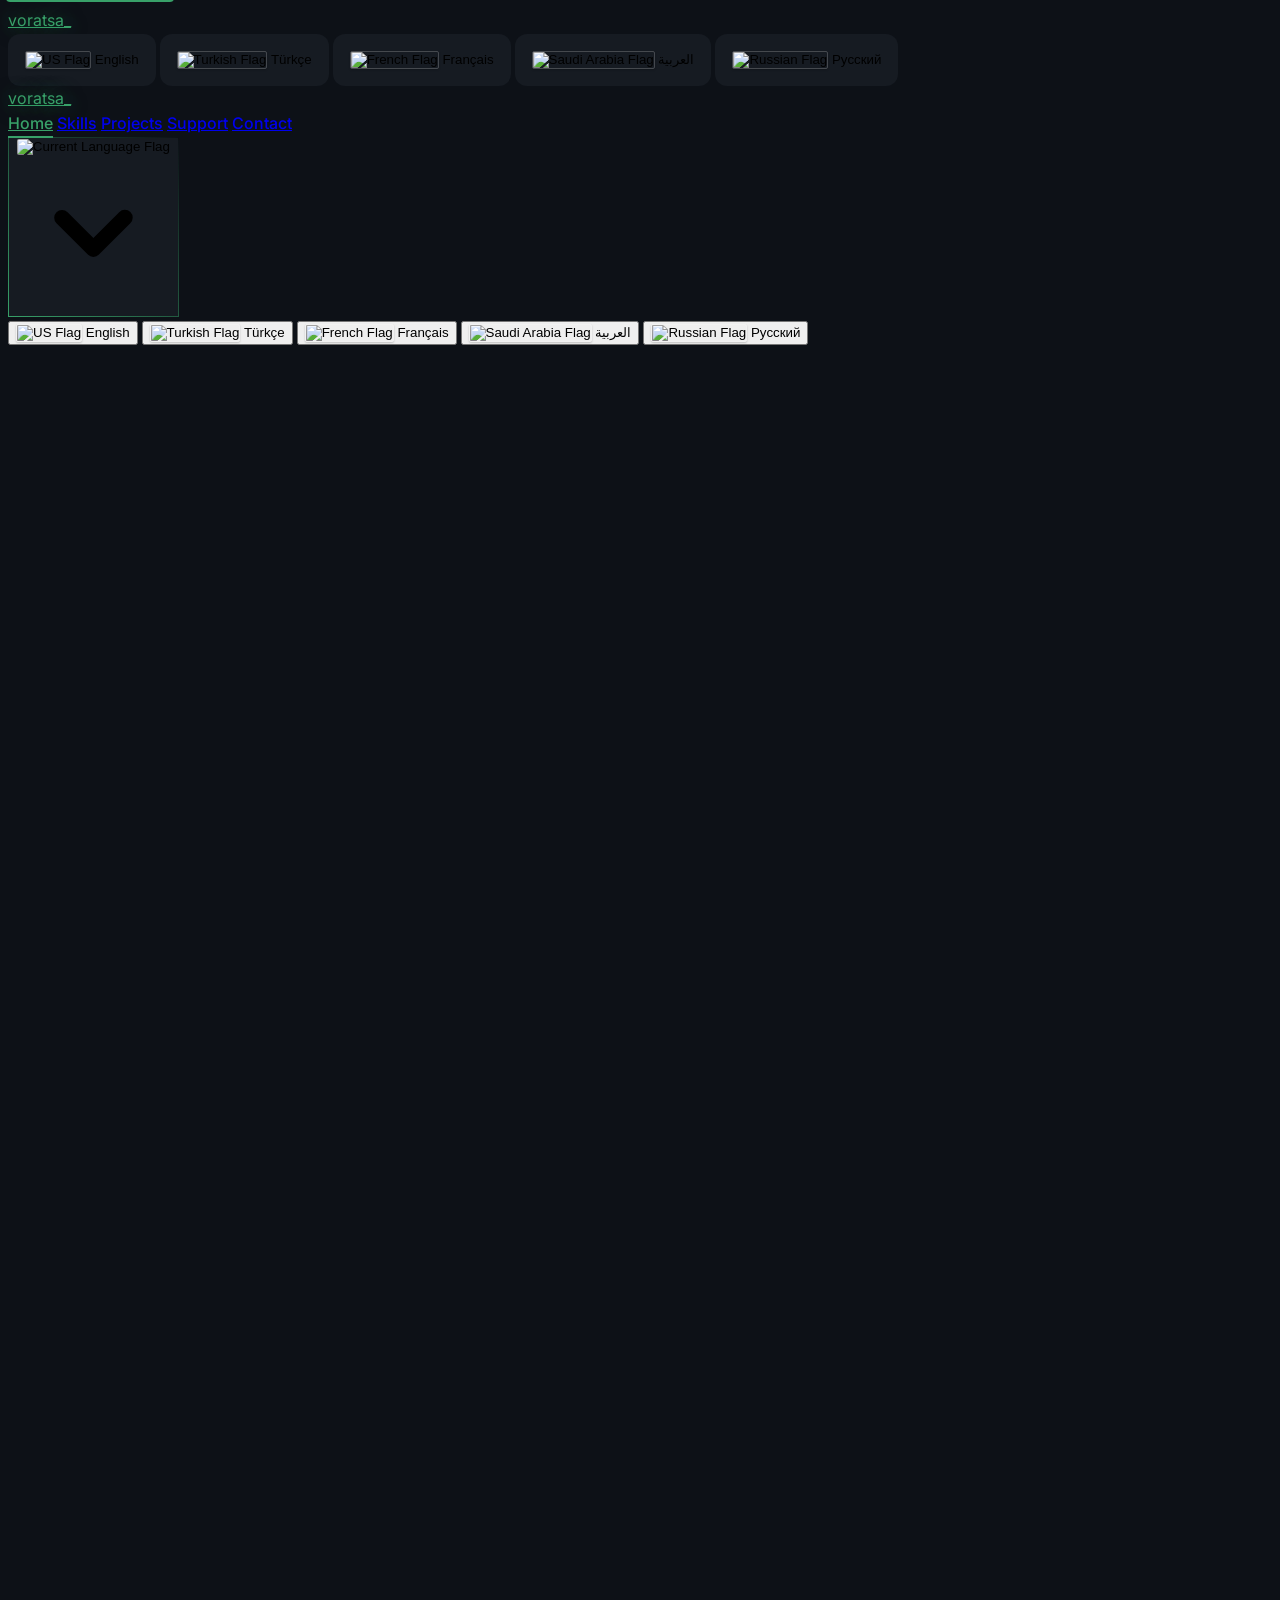
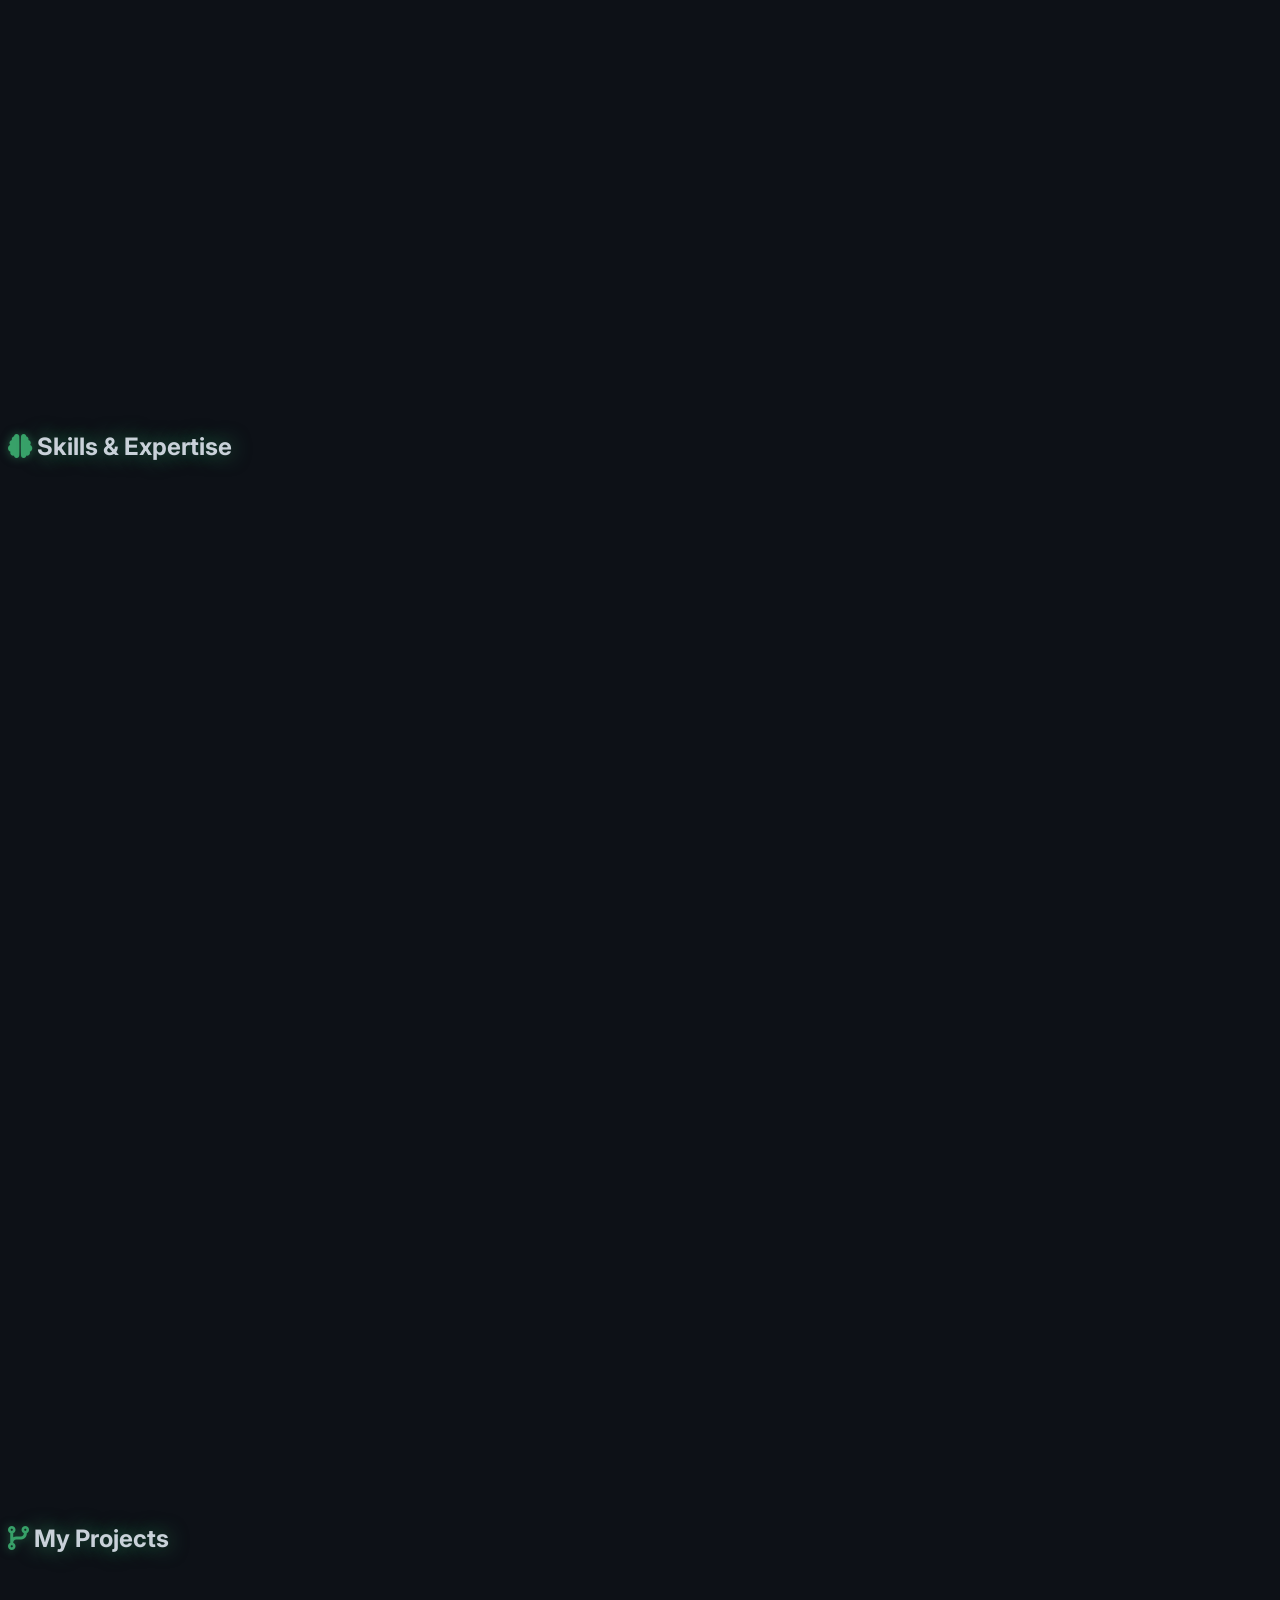
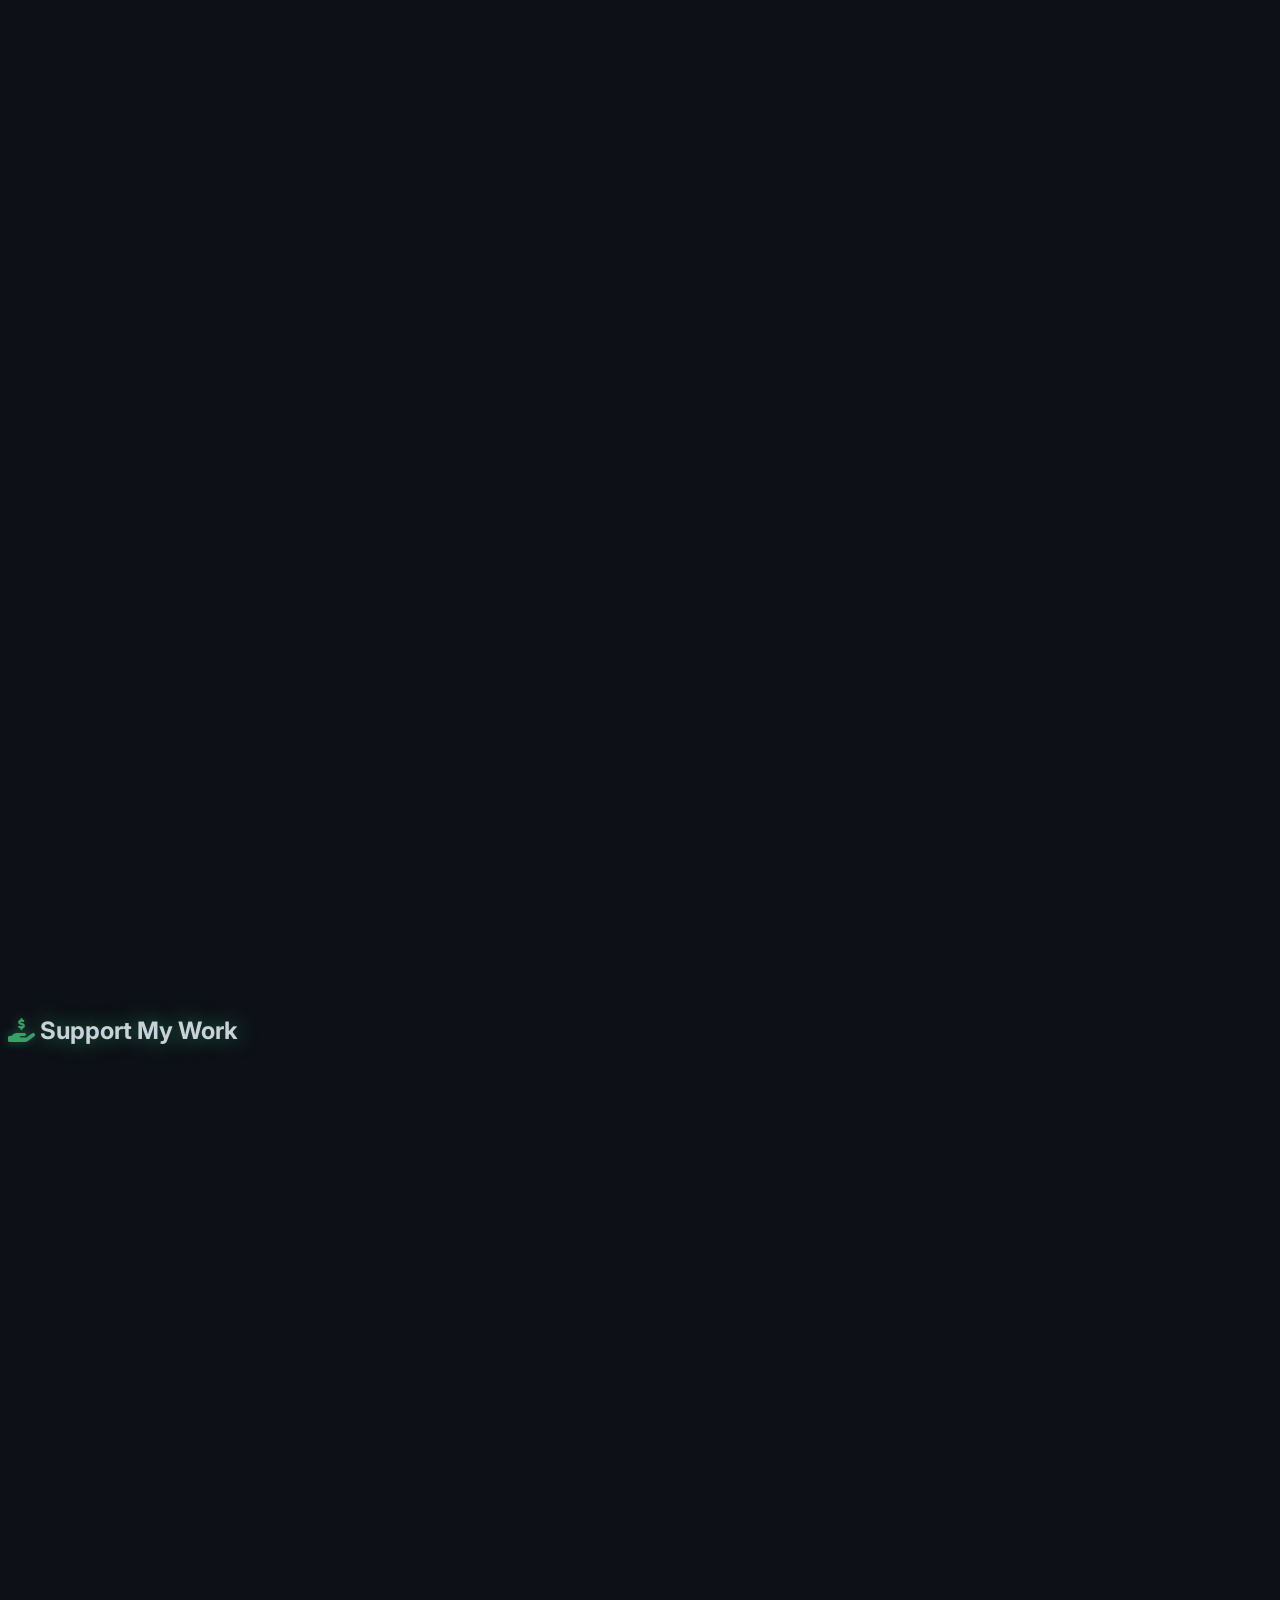
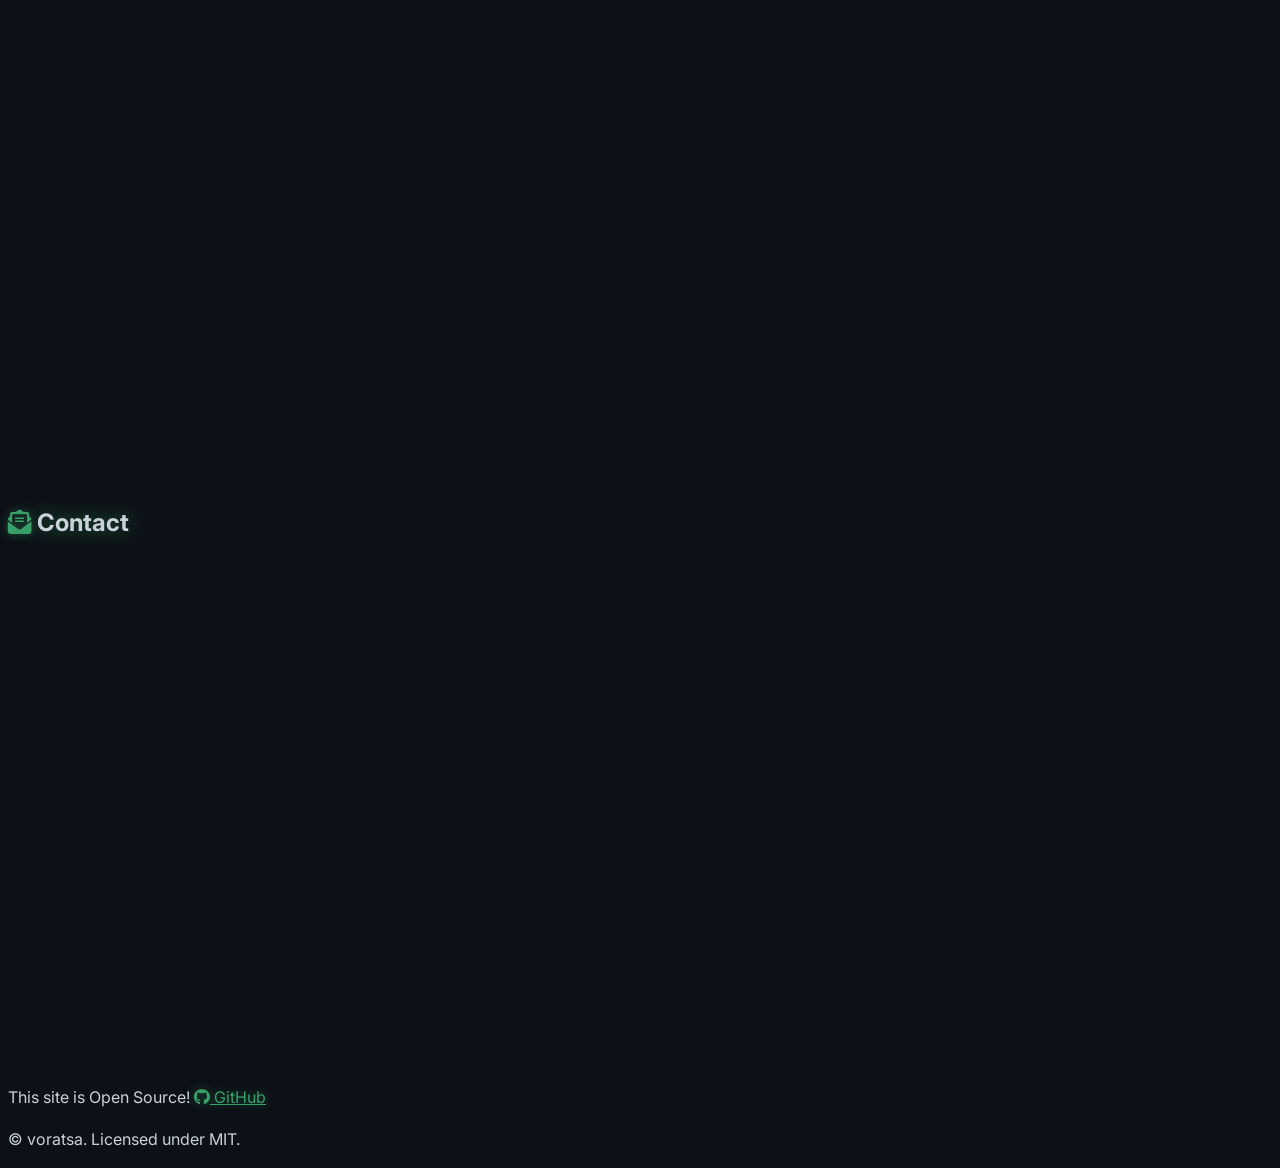
==== commit c36c5a70: "Update index.html" ====
--- a/vercel/index.html
+++ b/vercel/index.html
@@ -276,6 +276,29 @@
             opacity: 0.7;
             pointer-events: none;
         }
+        .hover-indicator {
+            position: absolute;
+            bottom: 5px;
+            left: 0;
+            right: 0;
+            text-align: center;
+            font-size: 1.5rem;
+            font-weight: bold;
+            color: var(--text-color);
+            opacity: 0.7;
+            transition: all 0.3s ease;
+            pointer-events: none;
+        }
+        .hover-reveal-container:hover .hover-indicator {
+            opacity: 0;
+        }
+        .skills-card-content {
+            display: flex;
+            flex-direction: column;
+            align-items: center;
+            justify-content: center;
+            text-align: center;
+        }
         @media (max-width: 768px) {
             section {
                 padding-top: 5rem;
@@ -332,6 +355,18 @@
             <button onclick="selectLanguage('en')" class="overlay-flag-btn transition duration-200 transform hover:scale-105 flex flex-col items-center pulse" title="English">
                 <img src="https://www.worldometers.info/img/flags/small/tn_us-flag.gif" alt="US Flag" class="flag-img !w-20 !h-14 mb-2">
                 <span class="text-white font-medium">English</span>
+            </button>
+            <button onclick="selectLanguage('tr')" class="overlay-flag-btn transition duration-200 transform hover:scale-105 flex flex-col items-center pulse" title="Türkçe">
+                <img src="https://www.worldometers.info/img/flags/small/tn_tu-flag.gif" alt="Turkish Flag" class="flag-img !w-20 !h-14 mb-2">
+                <span class="text-white font-medium">Türkçe</span>
+            </button>
+            <button onclick="selectLanguage('fr')" class="overlay-flag-btn transition duration-200 transform hover:scale-105 flex flex-col items-center pulse" title="Français">
+                <img src="https://www.worldometers.info/img/flags/small/tn_fr-flag.gif" alt="French Flag" class="flag-img !w-20 !h-14 mb-2">
+                <span class="text-white font-medium">Français</span>
+            </button>
+            <button onclick="selectLanguage('ar')" class="overlay-flag-btn transition duration-200 transform hover:scale-105 flex flex-col items-center pulse" title="العربية">
+                <img src="https://www.worldometers.info/img/flags/small/tn_sa-flag.gif" alt="Saudi Arabia Flag" class="flag-img !w-20 !h-14 mb-2">
+                <span class="text-white font-medium">العربية</span>
             </button>
             <button onclick="selectLanguage('ru')" class="overlay-flag-btn transition duration-200 transform hover:scale-105 flex flex-col items-center pulse" title="Русский">
                 <img src="https://www.worldometers.info/img/flags/small/tn_rs-flag.gif" alt="Russian Flag" class="flag-img !w-20 !h-14 mb-2">
@@ -348,7 +383,7 @@
                 <div class="flex items-center space-x-2 sm:space-x-4">
                     <nav class="flex flex-wrap justify-center space-x-2 sm:space-x-4">
                         <a href="#home" class="section-nav-link text-sm sm:text-lg font-medium text-gray-300 hover:text-accent-color transition duration-200 nav-active" data-i18n="nav_home">Home</a>
-                        <a href="#about" class="section-nav-link text-sm sm:text-lg font-medium text-gray-300 hover:text-accent-color transition duration-200" data-i18n="nav_about">About</a>
+                        <a href="#skills" class="section-nav-link text-sm sm:text-lg font-medium text-gray-300 hover:text-accent-color transition duration-200" data-i18n="nav_skills">Skills</a>
                         <a href="#projects" class="section-nav-link text-sm sm:text-lg font-medium text-gray-300 hover:text-accent-color transition duration-200" data-i18n="nav_projects">Projects</a>
                         <a href="#donations" class="section-nav-link text-sm sm:text-lg font-medium text-gray-300 hover:text-accent-color transition duration-200" data-i18n="nav_donations">Support</a>
                         <a href="#contact" class="section-nav-link text-sm sm:text-lg font-medium text-gray-300 hover:text-accent-color transition duration-200" data-i18n="nav_contact">Contact</a>
@@ -364,6 +399,15 @@
                             <div class="py-1" role="none">
                                 <button id="lang-en-option" onclick="selectLanguage('en', true)" class="w-full text-left flex items-center px-4 py-2 text-sm text-gray-200 hover:bg-gray-700 hover:text-white transition duration-150 focus-visible" role="menuitem" tabindex="-1">
                                     <img src="https://www.worldometers.info/img/flags/small/tn_us-flag.gif" alt="US Flag" class="flag-img mr-3"> English
+                                </button>
+                                <button id="lang-tr-option" onclick="selectLanguage('tr', true)" class="w-full text-left flex items-center px-4 py-2 text-sm text-gray-200 hover:bg-gray-700 hover:text-white transition duration-150 focus-visible" role="menuitem" tabindex="-1">
+                                    <img src="https://www.worldometers.info/img/flags/small/tn_tu-flag.gif" alt="Turkish Flag" class="flag-img mr-3"> Türkçe
+                                </button>
+                                <button id="lang-fr-option" onclick="selectLanguage('fr', true)" class="w-full text-left flex items-center px-4 py-2 text-sm text-gray-200 hover:bg-gray-700 hover:text-white transition duration-150 focus-visible" role="menuitem" tabindex="-1">
+                                    <img src="https://www.worldometers.info/img/flags/small/tn_fr-flag.gif" alt="French Flag" class="flag-img mr-3"> Français
+                                </button>
+                                <button id="lang-ar-option" onclick="selectLanguage('ar', true)" class="w-full text-left flex items-center px-4 py-2 text-sm text-gray-200 hover:bg-gray-700 hover:text-white transition duration-150 focus-visible" role="menuitem" tabindex="-1">
+                                    <img src="https://www.worldometers.info/img/flags/small/tn_sa-flag.gif" alt="Saudi Arabia Flag" class="flag-img mr-3"> العربية
                                 </button>
                                 <button id="lang-ru-option" onclick="selectLanguage('ru', true)" class="w-full text-left flex items-center px-4 py-2 text-sm text-gray-200 hover:bg-gray-700 hover:text-white transition duration-150 focus-visible" role="menuitem" tabindex="-1">
                                     <img src="https://www.worldometers.info/img/flags/small/tn_rs-flag.gif" alt="Russian Flag" class="flag-img mr-3"> Русский
@@ -387,7 +431,7 @@
                         <span id="typewriter-text"></span><span class="typewriter-cursor"></span>
                     </div>
                     <div class="mt-6 sm:mt-8 flex flex-col sm:flex-row justify-center space-y-3 sm:space-y-0 sm:space-x-4">
-                        <a href="#about" class="inline-block px-6 sm:px-8 py-2 sm:py-3 bg-indigo-600 text-white font-semibold rounded-full hover:bg-indigo-700 transition duration-300 transform hover:scale-105 shadow-xl glow-border pulse text-sm sm:text-base focus-visible">
+                        <a href="#skills" class="inline-block px-6 sm:px-8 py-2 sm:py-3 bg-indigo-600 text-white font-semibold rounded-full hover:bg-indigo-700 transition duration-300 transform hover:scale-105 shadow-xl glow-border pulse text-sm sm:text-base focus-visible">
                             <i class="fas fa-arrow-down mr-2"></i> <span data-i18n="dive_in">Dive In</span>
                         </a>
                         <a href="#projects" class="inline-block px-6 sm:px-8 py-2 sm:py-3 bg-transparent border-2 border-accent-color text-accent-color font-semibold rounded-full hover:bg-accent-color hover:text-white transition duration-300 transform hover:scale-105 glow-border text-sm sm:text-base focus-visible">
@@ -396,26 +440,15 @@
                     </div>
                 </div>
             </section>
-            <section id="about" class="flex-col items-center text-center">
+            <section id="skills" class="flex-col items-center text-center">
                 <h2 class="text-2xl sm:text-3xl lg:text-4xl font-bold mb-8 sm:mb-10 border-b-2 border-accent-color pb-2 w-full max-w-lg mx-auto glow">
-                    <i class="fas fa-user-circle mr-3 accent-text"></i> <span data-i18n="about_title">About Me</span>
+                    <i class="fas fa-brain mr-3 accent-text"></i> <span data-i18n="skills_title">Skills & Expertise</span>
                 </h2>
-                <div class="w-full max-w-md mx-auto card p-4 sm:p-6 md:p-8 mb-12 sm:mb-16 text-left fade-in glow-border">
-                    <h3 class="text-lg sm:text-xl font-semibold mb-3 sm:mb-4 accent-text"><i class="fas fa-calendar-alt mr-2"></i> <span data-i18n="key_details_header">Key Details</span></h3>
-                    <div class="space-y-2 sm:space-y-3">
-                        <p><b data-i18n="detail_name">Name:</b> <span class="text-white">voratsa</span></p>
-                        <p><b data-i18n="detail_age">Age:</b> <span id="age-display" class="text-white"></span></p>
-                        <p><b data-i18n="detail_country">Country:</b> <span class="text-white" data-i18n="country_value">Russia</span></p>
-                    </div>
-                </div>
-                <div class="w-full">
-                    <h3 class="text-2xl sm:text-3xl lg:text-4xl font-bold mb-8 sm:mb-10 border-b-2 border-accent-color pb-2 w-full max-w-lg mx-auto glow">
-                        <i class="fas fa-brain mr-3 accent-text"></i> <span data-i18n="skills_title">Skills & Expertise</span>
-                    </h3>
-                    <div class="w-full grid grid-cols-1 md:grid-cols-3 gap-4 sm:gap-6 max-w-6xl mx-auto">
-                        <div class="card p-4 sm:p-6 text-left hover-reveal-container cursor-pointer transition duration-300 fade-in h-fit glow-border">
+                <div class="w-full grid grid-cols-1 md:grid-cols-3 gap-4 sm:gap-6 max-w-6xl mx-auto">
+                    <div class="card p-4 sm:p-6 hover-reveal-container cursor-pointer transition duration-300 fade-in h-fit glow-border relative">
+                        <div class="skills-card-content">
                             <h4 class="text-xl sm:text-2xl font-bold mb-3 sm:mb-4 accent-text"><i class="fas fa-globe mr-2"></i> <span data-i18n="web_dev_header">Web Development</span></h4>
-                            <div class="flex flex-wrap gap-1 sm:gap-2 text-white reveal-content">
+                            <div class="flex flex-wrap gap-1 sm:gap-2 text-white reveal-content justify-center">
                                 <span class="flex items-center bg-indigo-600 px-2 sm:px-3 py-1 rounded-full text-xs sm:text-sm font-medium"><i class="fab fa-html5 mr-1"></i> HTML5</span>
                                 <span class="flex items-center bg-indigo-600 px-2 sm:px-3 py-1 rounded-full text-xs sm:text-sm font-medium"><i class="fab fa-css3-alt mr-1"></i> CSS3</span>
                                 <span class="flex items-center bg-indigo-600 px-2 sm:px-3 py-1 rounded-full text-xs sm:text-sm font-medium"><i class="fab fa-js mr-1"></i> JavaScript</span>
@@ -424,9 +457,12 @@
                                 <span class="flex items-center bg-indigo-600 px-2 sm:px-3 py-1 rounded-full text-xs sm:text-sm font-medium"><i class="fab fa-node-js mr-1"></i> Express</span>
                             </div>
                         </div>
-                        <div class="card p-4 sm:p-6 text-left hover-reveal-container cursor-pointer transition duration-300 fade-in h-fit glow-border">
+                        <div class="hover-indicator">HOVER ME!</div>
+                    </div>
+                    <div class="card p-4 sm:p-6 hover-reveal-container cursor-pointer transition duration-300 fade-in h-fit glow-border relative">
+                        <div class="skills-card-content">
                             <h4 class="text-xl sm:text-2xl font-bold mb-3 sm:mb-4 accent-text"><i class="fab fa-discord mr-2"></i> <span data-i18n="discord_dev_header">Discord Bot Development</span></h4>
-                            <div class="flex flex-wrap gap-1 sm:gap-2 text-white reveal-content">
+                            <div class="flex flex-wrap gap-1 sm:gap-2 text-white reveal-content justify-center">
                                 <span class="bg-purple-600 px-2 sm:px-3 py-1 rounded-full text-xs sm:text-sm font-medium">Discord.py</span>
                                 <span class="bg-purple-600 px-2 sm:px-3 py-1 rounded-full text-xs sm:text-sm font-medium">Discord.js</span>
                                 <span class="bg-purple-600 px-2 sm:px-3 py-1 rounded-full text-xs sm:text-sm font-medium">Commands</span>
@@ -435,7 +471,10 @@
                                 <span class="bg-purple-600 px-2 sm:px-3 py-1 rounded-full text-xs sm:text-sm font-medium">Webhooks</span>
                             </div>
                         </div>
-                        <div class="card p-4 sm:p-6 text-left hover-reveal-container cursor-pointer transition duration-300 fade-in h-fit glow-border">
+                        <div class="hover-indicator">HOVER ME!</div>
+                    </div>
+                    <div class="card p-4 sm:p-6 hover-reveal-container cursor-pointer transition duration-300 fade-in h-fit glow-border relative">
+                        <div class="skills-card-content">
                             <h4 class="text-xl sm:text-2xl font-bold mb-3 sm:mb-4 accent-text"><i class="fas fa-language mr-2"></i> <span data-i18n="languages_header">Languages</span></h4>
                             <div class="language-flags-container flex gap-4 sm:gap-8 text-white items-center justify-center mt-3 sm:mt-4">
                                 <div class="relative group">
@@ -452,6 +491,7 @@
                                 </div>
                             </div>
                         </div>
+                        <div class="hover-indicator">HOVER ME!</div>
                     </div>
                 </div>
             </section>
@@ -638,21 +678,53 @@
             interactivity: {
                 detect_on: "canvas",
                 events: {
-                    onhover: { enable: true, mode: "grab" },
+                    onhover: { enable: true, mode: ["grab", "connect"] },
                     onclick: { enable: true, mode: "push" },
                     resize: true
+                },
+                modes: {
+                    grab: {
+                        distance: 140,
+                        line_linked: { opacity: 0.5 }
+                    },
+                    connect: {
+                        distance: 180,
+                        line_linked: {
+                            opacity: 0.35,
+                            color: "#38a169",
+                            width: 1
+                        },
+                        links: {
+                            enable: true,
+                            distance: 180,
+                            color: "#38a169",
+                            opacity: 0.35,
+                            width: 1
+                        }
+                    },
+                    push: { particles_nb: 4 }
                 }
-            }
+            },
+            retina_detect: true
         });
         const FLAG_URLS = {
             en: 'https://www.worldometers.info/img/flags/small/tn_us-flag.gif',
+            tr: 'https://www.worldometers.info/img/flags/small/tn_tu-flag.gif',
+            fr: 'https://www.worldometers.info/img/flags/small/tn_fr-flag.gif',
+            ar: 'https://www.worldometers.info/img/flags/small/tn_sa-flag.gif',
             ru: 'https://www.worldometers.info/img/flags/small/tn_rs-flag.gif'
         };
         const LANGUAGE_NAMES = {
             en: 'English',
+            tr: 'Türkçe',
+            fr: 'Français',
+            ar: 'العربية',
             ru: 'Русский'
         };
         const EN_TITLE_SEQUENCE = ["voratsa_", "vorats_", "vorat_", "vora_", "vor_", "vo_", "v_", "vo_", "vor_", "vora_", "vorat_", "vorats_", "voratsa_"];
+        const TR_TITLE_SEQUENCE = ["voratsa_", "vorats_", "vorat_", "vora_", "vor_", "vo_", "v_", "vo_", "vor_", "vora_", "vorat_", "vorats_", "voratsa_"];
+        const FR_TITLE_SEQUENCE = ["voratsa_", "vorats_", "vorat_", "vora_", "vor_", "vo_", "v_", "vo_", "vor_", "vora_", "vorat_", "vorats_", "voratsa_"];
+        const AR_TITLE_SEQUENCE = ["فوراتسا_", "فوراتس_", "فورات_", "فورا_", "فور_", "فو_", "ف_", "فو_", "فور_", "فورا_", "فورات_", "فوراتس_", "فوراتسا_"];
         const RU_TITLE_SEQUENCE = ["вораца_", "ворац_", "вора_", "вор_", "во_", "в_", "во_", "вор_", "вора_", "ворац_", "вораца_"];
         let titleSequenceIndex = 0;
         let titleIntervalId = null;
@@ -664,22 +736,16 @@
                 'dive_in': "Dive In",
                 'view_work': "View My Work",
                 'nav_home': "Home",
-                'nav_about': "About",
+                'nav_skills': "Skills",
                 'nav_projects': "Projects",
                 'nav_donations': "Support",
                 'nav_contact': "Contact",
-                'about_title': "About Me",
                 'skills_title': "Skills & Expertise",
                 'projects_title': "My Projects",
                 'donations_title': "Support My Work",
                 'contact_title': "Contact",
                 'open_source_text': "This site is Open Source!",
                 'license_mit': "Licensed under MIT.",
-                'key_details_header': "Key Details",
-                'detail_name': "Name:",
-                'detail_age': "Age:",
-                'detail_country': "Country:",
-                'country_value': "Russia",
                 'web_dev_header': "Web Development",
                 'discord_dev_header': "Discord Bot Development",
                 'languages_header': "Languages",
@@ -692,6 +758,93 @@
                 'coin_xmr': "Monero (XMR)",
                 'contact_desc': "I'm always open to connecting and discussing new projects or ideas. You can find me on these platforms:",
             },
+            tr: {
+                'brand_name': "voratsa",
+                'greeting_main': "Merhaba, ben <span class='accent-text glow'>voratsa</span>.",
+                'greeting_secondary': "Modern ve sağlam <b class='gradient-text'>Web Uygulamaları</b> oluşturmada uzmanlaşmış bir geliştirici.",
+                'dive_in': "Başlayalım",
+                'view_work': "Çalışmalarımı Gör",
+                'nav_home': "Ana Sayfa",
+                'nav_skills': "Yetenekler",
+                'nav_projects': "Projeler",
+                'nav_donations': "Destek",
+                'nav_contact': "İletişim",
+                'skills_title': "Yetenekler ve Uzmanlık",
+                'projects_title': "Projelerim",
+                'donations_title': "Çalışmalarımı Destekleyin",
+                'contact_title': "İletişim",
+                'open_source_text': "Bu site Açık Kaynak!",
+                'license_mit': "MIT lisansı altında lisanslanmıştır.",
+                'web_dev_header': "Web Geliştirme",
+                'discord_dev_header': "Discord Bot Geliştirme",
+                'languages_header': "Diller",
+                'donations_desc_crypto': "Kripto bağışları, açık kaynak geliştirmemi desteklemenin çok takdir edilen bir yoludur.",
+                'copy_address': "Adresi Kopyala",
+                'copied_text': "Kopyalandı!",
+                'coin_btc': "Bitcoin (BTC)",
+                'coin_eth': "Ethereum (ETH)",
+                'coin_ltc': "Litecoin (LTC)",
+                'coin_xmr': "Monero (XMR)",
+                'contact_desc': "Yeni projeler veya fikirler hakkında bağlantı kurmaya ve tartışmaya her zaman açığım. Beni bu platformlarda bulabilirsiniz:",
+            },
+            fr: {
+                'brand_name': "voratsa",
+                'greeting_main': "Bonjour, je suis <span class='accent-text glow'>voratsa</span>.",
+                'greeting_secondary': "Un développeur spécialisé dans la création d'<b class='gradient-text'>Applications Web</b> modernes et robustes.",
+                'dive_in': "Plongez",
+                'view_work': "Voir mon travail",
+                'nav_home': "Accueil",
+                'nav_skills': "Compétences",
+                'nav_projects': "Projets",
+                'nav_donations': "Soutien",
+                'nav_contact': "Contact",
+                'skills_title': "Compétences et Expertise",
+                'projects_title': "Mes Projets",
+                'donations_title': "Soutenez mon travail",
+                'contact_title': "Contact",
+                'open_source_text': "Ce site est Open Source!",
+                'license_mit': "Sous licence MIT.",
+                'web_dev_header': "Développement Web",
+                'discord_dev_header': "Développement de Bots Discord",
+                'languages_header': "Langues",
+                'donations_desc_crypto': "Les dons en crypto-monnaies sont très appréciés pour soutenir mon développement open-source.",
+                'copy_address': "Copier l'adresse",
+                'copied_text': "Copié!",
+                'coin_btc': "Bitcoin (BTC)",
+                'coin_eth': "Ethereum (ETH)",
+                'coin_ltc': "Litecoin (LTC)",
+                'coin_xmr': "Monero (XMR)",
+                'contact_desc': "Je suis toujours ouvert à la connexion et à la discussion de nouveaux projets ou idées. Vous pouvez me trouver sur ces plateformes:",
+            },
+            ar: {
+                'brand_name': "فوراتسا",
+                'greeting_main': "مرحباً، أنا <span class='accent-text glow'>فوراتسا</span>.",
+                'greeting_secondary': "مطور متخصص في بناء <b class='gradient-text'>تطبيقات الويب</b> الحديثة والقوية.",
+                'dive_in': "ابدأ",
+                'view_work': "مشاريعي",
+                'nav_home': "الرئيسية",
+                'nav_skills': "المهارات",
+                'nav_projects': "المشاريع",
+                'nav_donations': "الدعم",
+                'nav_contact': "تواصل معي",
+                'skills_title': "المهارات والخبرات",
+                'projects_title': "مشاريعي",
+                'donations_title': "ادعم عملي",
+                'contact_title': "تواصل معي",
+                'open_source_text': "هذا الموقع مفتوح المصدر!",
+                'license_mit': "مرخص بموجب MIT.",
+                'web_dev_header': "تطوير الويب",
+                'discord_dev_header': "تطوير بوتات ديسكورد",
+                'languages_header': "اللغات",
+                'donations_desc_crypto': "تبرعات العملات المشفرة هي طريقة موضع تقدير كبير لدعم تطويري مفتوح المصدر.",
+                'copy_address': "نسخ العنوان",
+                'copied_text': "تم النسخ!",
+                'coin_btc': "بيتكوين (BTC)",
+                'coin_eth': "إيثيريوم (ETH)",
+                'coin_ltc': "لايتكوين (LTC)",
+                'coin_xmr': "مونيرو (XMR)",
+                'contact_desc': "أنا دائمًا منفتح على التواصل ومناقشة المشاريع أو الأفكار الجديدة. يمكنك العثور عليّ على هذه المنصات:",
+            },
             ru: {
                 'brand_name': "вораца",
                 'greeting_main': "Привет, я <span class='accent-text glow'>вораца</span>.",
@@ -699,22 +852,16 @@
                 'dive_in': "Начать",
                 'view_work': "Мои работы",
                 'nav_home': "Главная",
-                'nav_about': "Обо мне",
+                'nav_skills': "Навыки",
                 'nav_projects': "Проекты",
                 'nav_donations': "Поддержка",
                 'nav_contact': "Контакты",
-                'about_title': "Обо мне",
                 'skills_title': "Навыки и опыт",
                 'projects_title': "Мои проекты",
                 'donations_title': "Поддержите мою работу",
                 'contact_title': "Контакты",
                 'open_source_text': "Этот сайт с открытым исходным кодом!",
                 'license_mit': "Лицензировано под MIT.",
-                'key_details_header': "Основные данные",
-                'detail_name': "Имя:",
-                'detail_age': "Возраст:",
-                'detail_country': "Страна:",
-                'country_value': "Россия",
                 'web_dev_header': "Веб-разработка",
                 'discord_dev_header': "Разработка Discord-ботов",
                 'languages_header': "Языки",
@@ -729,14 +876,14 @@
             }
         };
         let currentLanguage = 'en';
-        const birthDate = new Date('2011-10-11T00:00:00');
-        let ageDisplay; 
-        let ageIntervalId; 
         const typewriterWords = ["Web Development", "Full-Stack", "HTML5", "CSS3", "Tailwind", "JavaScript ES6+", "Python", "Flask", "Node.js", "Express", "React", "Vercel", "Redis", "Discord Bots", "Discord.js", "Discord.py", "API Development"];
         let currentWordIndex = 0;
         let typewriterInterval;
         function runTitleAnimation() {
-            const sequence = currentLanguage === 'ru' ? RU_TITLE_SEQUENCE : EN_TITLE_SEQUENCE;
+            const sequence = currentLanguage === 'ru' ? RU_TITLE_SEQUENCE : 
+                             currentLanguage === 'ar' ? AR_TITLE_SEQUENCE : 
+                             currentLanguage === 'fr' ? FR_TITLE_SEQUENCE :
+                             currentLanguage === 'tr' ? TR_TITLE_SEQUENCE : EN_TITLE_SEQUENCE;
             function animateTitle() {
                 document.title = sequence[titleSequenceIndex];
                 titleSequenceIndex = (titleSequenceIndex + 1) % sequence.length;
@@ -824,12 +971,6 @@
             document.getElementById('app-container').classList.remove('opacity-0');
             applyLanguage();
             runTitleAnimation();
-            if (!ageDisplay) {
-                ageDisplay = document.getElementById('age-display');
-                if (ageIntervalId) clearInterval(ageIntervalId); 
-                updateAge();
-                ageIntervalId = setInterval(updateAge, 1000); 
-            }
             if (shouldCloseDropdown) {
                 closeDropdown();
             }
@@ -846,28 +987,12 @@
             const currentLangFlag = document.getElementById('current-lang-flag');
             currentLangFlag.src = FLAG_URLS[currentLanguage];
             currentLangFlag.alt = `Flag of ${LANGUAGE_NAMES[currentLanguage]}`;
-            updateAge(true); 
             document.getElementById('lang-en-option').disabled = currentLanguage === 'en';
+            document.getElementById('lang-tr-option').disabled = currentLanguage === 'tr';
+            document.getElementById('lang-fr-option').disabled = currentLanguage === 'fr';
+            document.getElementById('lang-ar-option').disabled = currentLanguage === 'ar';
             document.getElementById('lang-ru-option').disabled = currentLanguage === 'ru';
             runTitleAnimation();
-        }
-        function updateAge() {
-            if (!ageDisplay) return;
-            const now = new Date();
-            const diffMs = now.getTime() - birthDate.getTime();
-            const years = Math.floor(diffMs / (1000 * 60 * 60 * 24 * 365.25));
-            const months = Math.floor((diffMs % (1000 * 60 * 60 * 24 * 365.25)) / (1000 * 60 * 60 * 24 * 30.44));
-            const days = Math.floor((diffMs % (1000 * 60 * 60 * 24 * 30.44)) / (1000 * 60 * 60 * 24));
-            const hours = Math.floor((diffMs % (1000 * 60 * 60 * 24)) / (1000 * 60 * 60));
-            const minutes = Math.floor((diffMs % (1000 * 60 * 60)) / (1000 * 60));
-            const seconds = Math.floor((diffMs % (1000 * 60)) / 1000);
-            const yearText = currentLanguage === 'ru' ? (years === 1 ? 'год' : (years >= 2 && years <= 4 ? 'года' : 'лет')) : (years === 1 ? 'year' : 'years');
-            const monthText = currentLanguage === 'ru' ? (months === 1 ? 'месяц' : (months >= 2 && months <= 4 ? 'месяца' : 'месяцев')) : (months === 1 ? 'month' : 'months');
-            const dayText = currentLanguage === 'ru' ? (days === 1 ? 'день' : (days >= 2 && days <= 4 ? 'дня' : 'дней')) : (days === 1 ? 'day' : 'days');
-            const hourText = currentLanguage === 'ru' ? (hours === 1 ? 'час' : (hours >= 2 && hours <= 4 ? 'часа' : 'часов')) : (hours === 1 ? 'hour' : 'hours');
-            const minuteText = currentLanguage === 'ru' ? (minutes === 1 ? 'минута' : (minutes >= 2 && minutes <= 4 ? 'минуты' : 'минут')) : (minutes === 1 ? 'minute' : 'minutes');
-            const secondText = currentLanguage === 'ru' ? (seconds === 1 ? 'секунда' : (seconds >= 2 && seconds <= 4 ? 'секунды' : 'секунд')) : (seconds === 1 ? 'second' : 'seconds');
-            ageDisplay.textContent = `${years} ${yearText}, ${months} ${monthText}, ${days} ${dayText}, ${hours} ${hourText}, ${minutes} ${minuteText}, ${seconds} ${secondText}`;
         }
         const originalButtonTexts = {};
         function copyAddress(coinId) {
@@ -1019,11 +1144,34 @@
                                     interactivity: {
                                         detect_on: "canvas",
                                         events: {
-                                            onhover: { enable: true, mode: "grab" },
+                                            onhover: { enable: true, mode: ["grab", "connect"] },
                                             onclick: { enable: true, mode: "push" },
                                             resize: true
+                                        },
+                                        modes: {
+                                            grab: {
+                                                distance: 140,
+                                                line_linked: { opacity: 0.5 }
+                                            },
+                                            connect: {
+                                                distance: 180,
+                                                line_linked: {
+                                                    opacity: 0.35,
+                                                    color: "#38a169",
+                                                    width: 1
+                                                },
+                                                links: {
+                                                    enable: true,
+                                                    distance: 180,
+                                                    color: "#38a169",
+                                                    opacity: 0.35,
+                                                    width: 1
+                                                }
+                                            },
+                                            push: { particles_nb: 4 }
                                         }
-                                    }
+                                    },
+                                    retina_detect: true
                                 });
                             }
                             observer.unobserve(entry.target);
@@ -1049,4 +1197,3 @@
     </script>
 </body>
 </html>
-
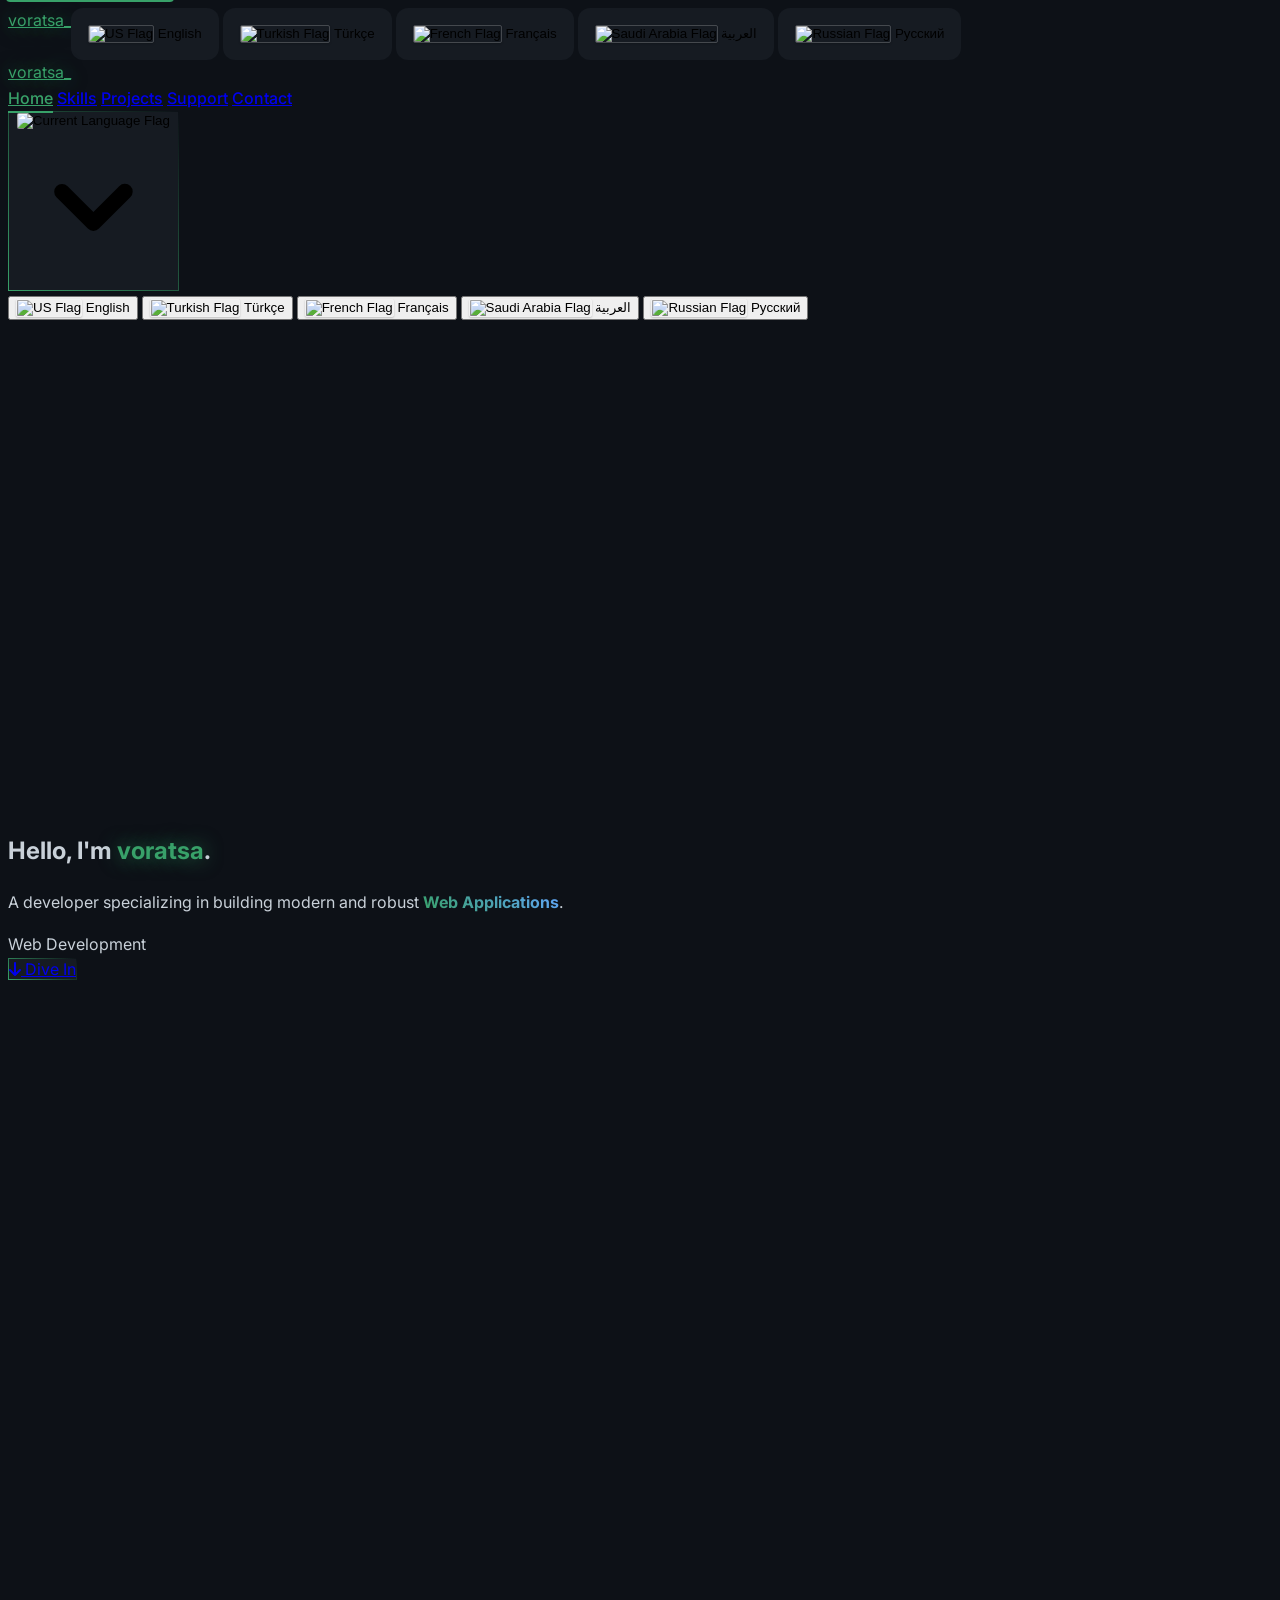
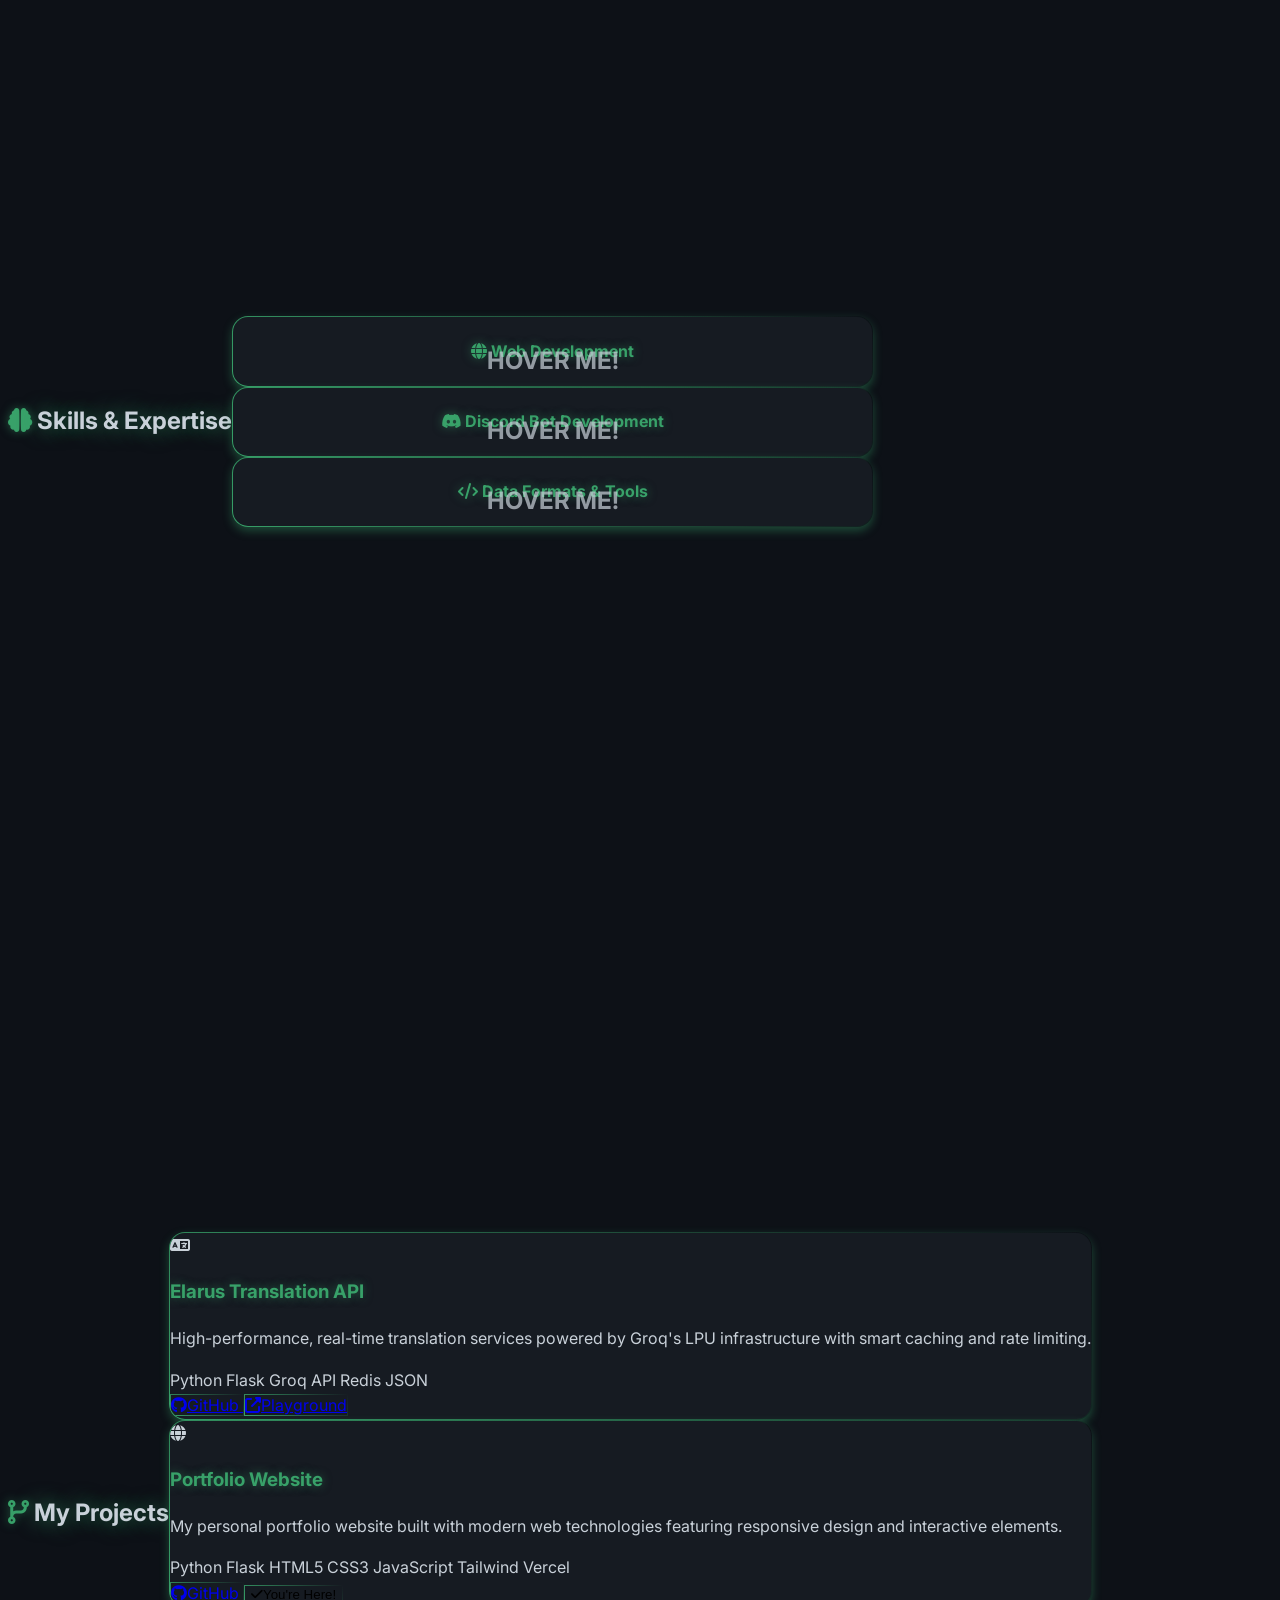
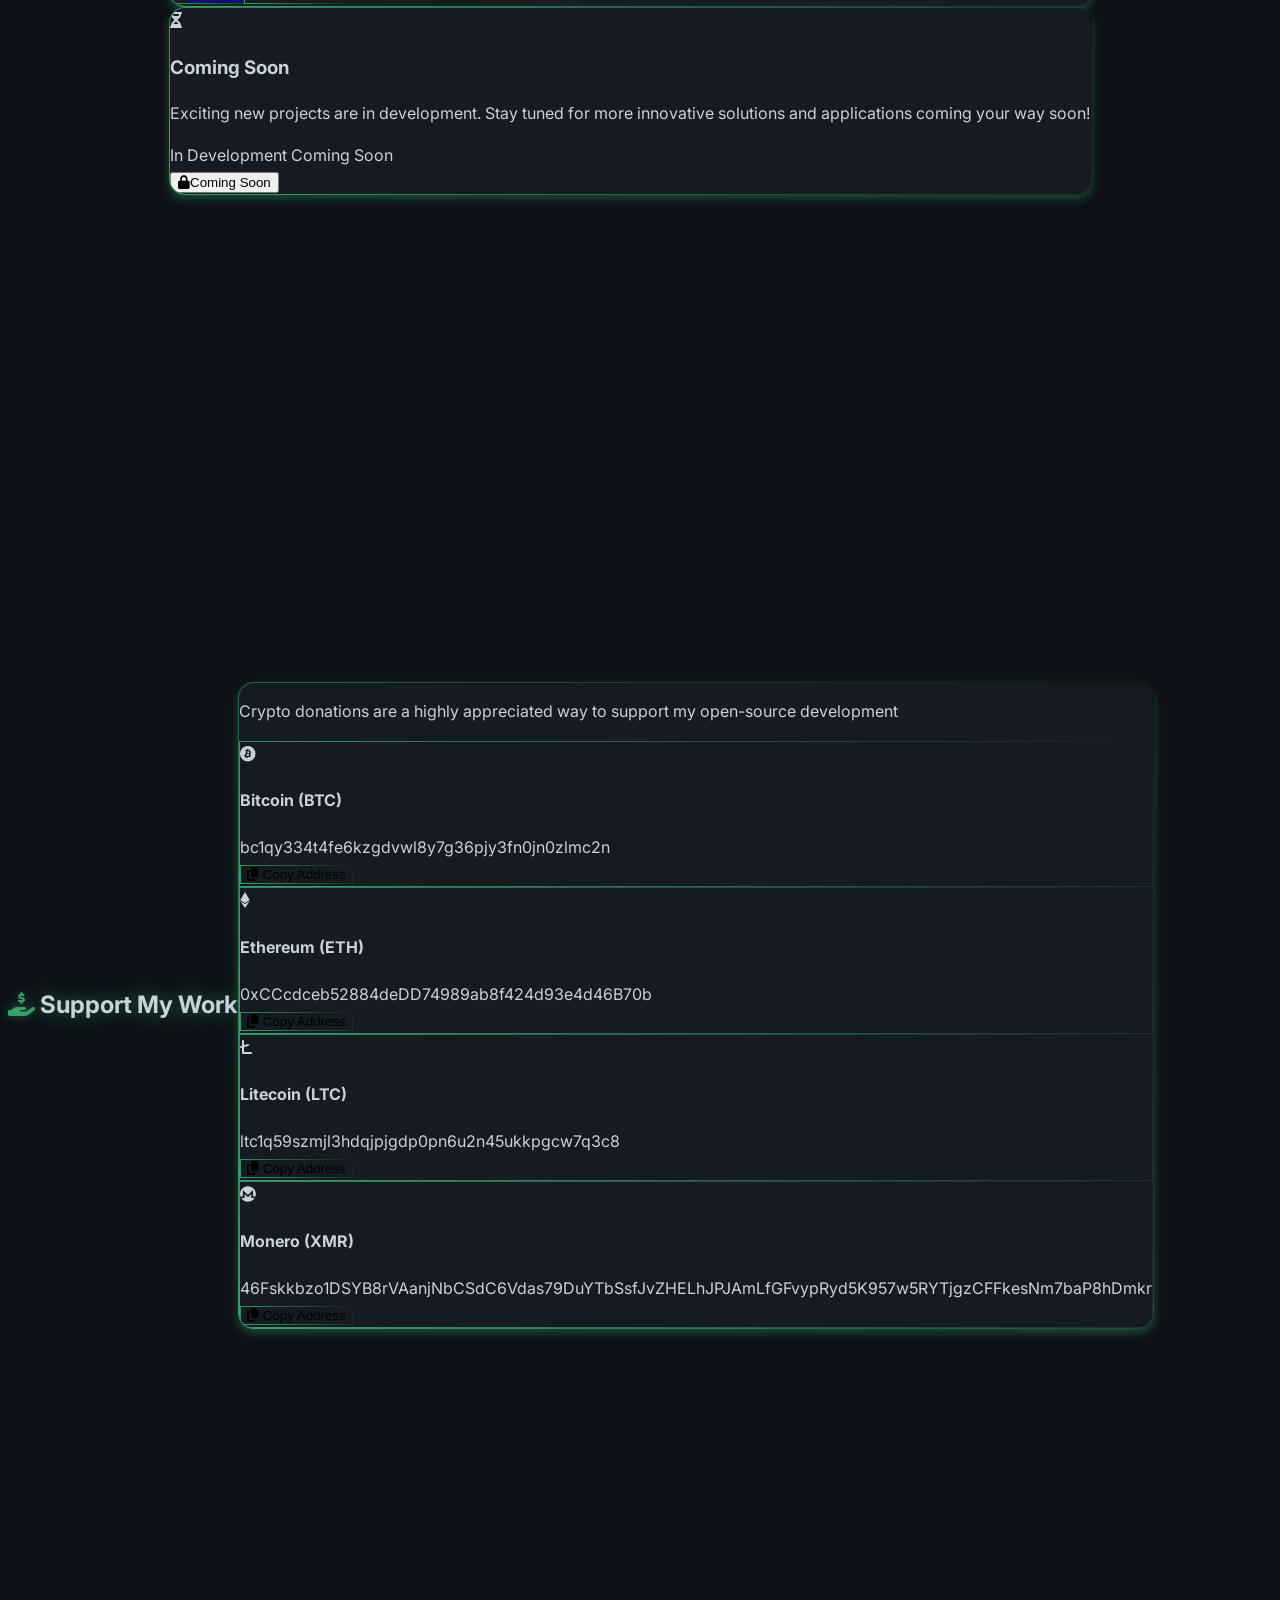
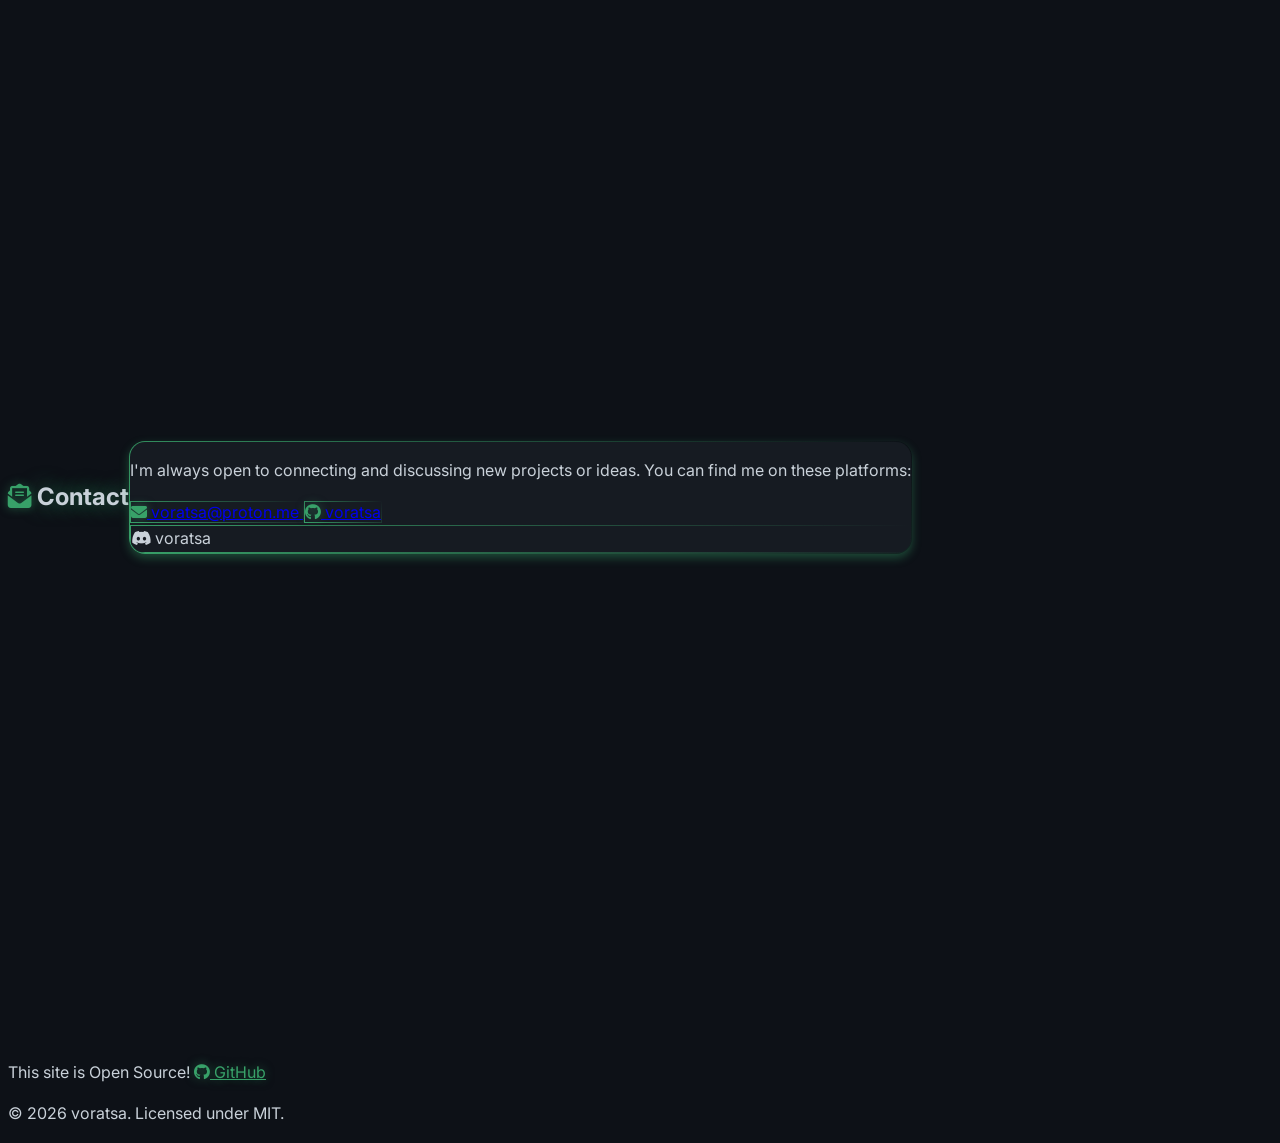
==== commit 28055669: "Update index.html" ====
--- a/vercel/index.html
+++ b/vercel/index.html
@@ -105,10 +105,6 @@
         @keyframes blink {
             50% { opacity: 0; }
         }
-        .age-cursor {
-            animation: blink 0.75s step-end infinite;
-            font-weight: bold;
-        }
         .hover-reveal-container {
             position: relative;
         }
@@ -151,24 +147,6 @@
             transform: scale(1.05);
             border-color: var(--accent-color);
             box-shadow: 0 0 15px rgba(56, 161, 105, 0.3);
-        }
-        .language-flag {
-            width: 80px;
-            height: 60px;
-            border-radius: 2px;
-            margin-right: 8px;
-            border: 1px solid rgba(255,255,255,0.2);
-            transition: all 0.3s ease-in-out;
-        }
-        .language-flags-container {
-            opacity: 0;
-            max-height: 0;
-            transition: all 0.4s ease-in-out;
-            overflow: hidden;
-        }
-        .hover-reveal-container:hover .language-flags-container {
-            opacity: 1;
-            max-height: 100px;
         }
         .project-card {
             transition: all 0.4s ease;
@@ -271,10 +249,6 @@
         }
         .skip-link:focus {
             top: 0;
-        }
-        .loading {
-            opacity: 0.7;
-            pointer-events: none;
         }
         .hover-indicator {
             position: absolute;
@@ -434,9 +408,6 @@
                         <a href="#skills" class="inline-block px-6 sm:px-8 py-2 sm:py-3 bg-indigo-600 text-white font-semibold rounded-full hover:bg-indigo-700 transition duration-300 transform hover:scale-105 shadow-xl glow-border pulse text-sm sm:text-base focus-visible">
                             <i class="fas fa-arrow-down mr-2"></i> <span data-i18n="dive_in">Dive In</span>
                         </a>
-                        <a href="#projects" class="inline-block px-6 sm:px-8 py-2 sm:py-3 bg-transparent border-2 border-accent-color text-accent-color font-semibold rounded-full hover:bg-accent-color hover:text-white transition duration-300 transform hover:scale-105 glow-border text-sm sm:text-base focus-visible">
-                            <i class="fas fa-code mr-2"></i> <span data-i18n="view_work">View My Work</span>
-                        </a>
                     </div>
                 </div>
             </section>
@@ -455,6 +426,8 @@
                                 <span class="flex items-center bg-indigo-600 px-2 sm:px-3 py-1 rounded-full text-xs sm:text-sm font-medium"><i class="fab fa-react mr-1"></i> React</span>
                                 <span class="flex items-center bg-indigo-600 px-2 sm:px-3 py-1 rounded-full text-xs sm:text-sm font-medium"><i class="fab fa-python mr-1"></i> Flask</span>
                                 <span class="flex items-center bg-indigo-600 px-2 sm:px-3 py-1 rounded-full text-xs sm:text-sm font-medium"><i class="fab fa-node-js mr-1"></i> Express</span>
+                                <span class="flex items-center bg-indigo-600 px-2 sm:px-3 py-1 rounded-full text-xs sm:text-sm font-medium"><i class="fas fa-database mr-1"></i> Redis</span>
+                                <span class="flex items-center bg-indigo-600 px-2 sm:px-3 py-1 rounded-full text-xs sm:text-sm font-medium"><i class="fas fa-server mr-1"></i> Vercel</span>
                             </div>
                         </div>
                         <div class="hover-indicator">HOVER ME!</div>
@@ -463,32 +436,25 @@
                         <div class="skills-card-content">
                             <h4 class="text-xl sm:text-2xl font-bold mb-3 sm:mb-4 accent-text"><i class="fab fa-discord mr-2"></i> <span data-i18n="discord_dev_header">Discord Bot Development</span></h4>
                             <div class="flex flex-wrap gap-1 sm:gap-2 text-white reveal-content justify-center">
-                                <span class="bg-purple-600 px-2 sm:px-3 py-1 rounded-full text-xs sm:text-sm font-medium">Discord.py</span>
-                                <span class="bg-purple-600 px-2 sm:px-3 py-1 rounded-full text-xs sm:text-sm font-medium">Discord.js</span>
-                                <span class="bg-purple-600 px-2 sm:px-3 py-1 rounded-full text-xs sm:text-sm font-medium">Commands</span>
-                                <span class="bg-purple-600 px-2 sm:px-3 py-1 rounded-full text-xs sm:text-sm font-medium">API Integration</span>
-                                <span class="bg-purple-600 px-2 sm:px-3 py-1 rounded-full text-xs sm:text-sm font-medium">Database</span>
-                                <span class="bg-purple-600 px-2 sm:px-3 py-1 rounded-full text-xs sm:text-sm font-medium">Webhooks</span>
+                                <span class="flex items-center bg-purple-600 px-2 sm:px-3 py-1 rounded-full text-xs sm:text-sm font-medium"><i class="fab fa-python mr-1"></i> Discord.py</span>
+                                <span class="flex items-center bg-purple-600 px-2 sm:px-3 py-1 rounded-full text-xs sm:text-sm font-medium"><i class="fab fa-js mr-1"></i> Discord.js</span>
+                                <span class="flex items-center bg-purple-600 px-2 sm:px-3 py-1 rounded-full text-xs sm:text-sm font-medium"><i class="fas fa-terminal mr-1"></i> Commands</span>
+                                <span class="flex items-center bg-purple-600 px-2 sm:px-3 py-1 rounded-full text-xs sm:text-sm font-medium"><i class="fas fa-plug mr-1"></i> API Integration</span>
+                                <span class="flex items-center bg-purple-600 px-2 sm:px-3 py-1 rounded-full text-xs sm:text-sm font-medium"><i class="fas fa-database mr-1"></i> Database</span>
+                                <span class="flex items-center bg-purple-600 px-2 sm:px-3 py-1 rounded-full text-xs sm:text-sm font-medium"><i class="fas fa-link mr-1"></i> Webhooks</span>
                             </div>
                         </div>
                         <div class="hover-indicator">HOVER ME!</div>
                     </div>
                     <div class="card p-4 sm:p-6 hover-reveal-container cursor-pointer transition duration-300 fade-in h-fit glow-border relative">
                         <div class="skills-card-content">
-                            <h4 class="text-xl sm:text-2xl font-bold mb-3 sm:mb-4 accent-text"><i class="fas fa-language mr-2"></i> <span data-i18n="languages_header">Languages</span></h4>
-                            <div class="language-flags-container flex gap-4 sm:gap-8 text-white items-center justify-center mt-3 sm:mt-4">
-                                <div class="relative group">
-                                    <img src="https://www.worldometers.info/img/flags/small/tn_rs-flag.gif" alt="Russian Flag" class="language-flag w-12 sm:w-16 h-9 sm:h-12 transition-transform duration-200 group-hover:scale-110">
-                                    <div class="absolute -bottom-8 sm:-bottom-10 left-1/2 transform -translate-x-1/2 bg-gray-800 text-white text-xs sm:text-sm px-2 sm:px-3 py-1 rounded opacity-0 group-hover:opacity-100 transition-opacity duration-200 whitespace-nowrap pointer-events-none z-10">
-                                        Native
-                                    </div>
-                                </div>
-                                <div class="relative group">
-                                    <img src="https://www.worldometers.info/img/flags/small/tn_us-flag.gif" alt="English Flag" class="language-flag w-12 sm:w-16 h-9 sm:h-12 transition-transform duration-200 group-hover:scale-110">
-                                    <div class="absolute -bottom-8 sm:-bottom-10 left-1/2 transform -translate-x-1/2 bg-gray-800 text-white text-xs sm:text-sm px-2 sm:px-3 py-1 rounded opacity-0 group-hover:opacity-100 transition-opacity duration-200 whitespace-nowrap pointer-events-none z-10">
-                                        C1
-                                    </div>
-                                </div>
+                            <h4 class="text-xl sm:text-2xl font-bold mb-3 sm:mb-4 accent-text"><i class="fas fa-code mr-2"></i> <span data-i18n="data_formats_header">Data Formats & Tools</span></h4>
+                            <div class="flex flex-wrap gap-1 sm:gap-2 text-white reveal-content justify-center">
+                                <span class="flex items-center bg-green-600 px-2 sm:px-3 py-1 rounded-full text-xs sm:text-sm font-medium"><i class="fas fa-code mr-1"></i> JSON</span>
+                                <span class="flex items-center bg-green-600 px-2 sm:px-3 py-1 rounded-full text-xs sm:text-sm font-medium"><i class="fas fa-file-code mr-1"></i> YAML</span>
+                                <span class="flex items-center bg-green-600 px-2 sm:px-3 py-1 rounded-full text-xs sm:text-sm font-medium"><i class="fas fa-table mr-1"></i> CSV</span>
+                                <span class="flex items-center bg-green-600 px-2 sm:px-3 py-1 rounded-full text-xs sm:text-sm font-medium"><i class="fas fa-database mr-1"></i> Redis</span>
+                                <span class="flex items-center bg-green-600 px-2 sm:px-3 py-1 rounded-full text-xs sm:text-sm font-medium"><i class="fas fa-server mr-1"></i> Vercel</span>
                             </div>
                         </div>
                         <div class="hover-indicator">HOVER ME!</div>
@@ -511,6 +477,7 @@
                             <span class="bg-indigo-600 px-2 py-1 rounded text-xs font-medium">Flask</span>
                             <span class="bg-indigo-600 px-2 py-1 rounded text-xs font-medium">Groq API</span>
                             <span class="bg-indigo-600 px-2 py-1 rounded text-xs font-medium">Redis</span>
+                            <span class="bg-indigo-600 px-2 py-1 rounded text-xs font-medium">JSON</span>
                         </div>
                         <div class="flex flex-col sm:flex-row space-y-2 sm:space-y-0 sm:space-x-2">
                             <a href="https://github.com/voratsa/elarus" target="_blank" class="flex-1 bg-accent-color text-white text-center py-2 rounded-lg hover:bg-green-600 transition duration-200 glow-border text-sm focus-visible">
@@ -534,6 +501,7 @@
                             <span class="bg-indigo-600 px-2 py-1 rounded text-xs font-medium">CSS3</span>
                             <span class="bg-indigo-600 px-2 py-1 rounded text-xs font-medium">JavaScript</span>
                             <span class="bg-indigo-600 px-2 py-1 rounded text-xs font-medium">Tailwind</span>
+                            <span class="bg-indigo-600 px-2 py-1 rounded text-xs font-medium">Vercel</span>
                         </div>
                         <div class="flex flex-col sm:flex-row space-y-2 sm:space-y-0 sm:space-x-2">
                             <a href="https://github.com/voratsa/voratsa" target="_blank" class="flex-1 bg-accent-color text-white text-center py-2 rounded-lg hover:bg-green-600 transition duration-200 glow-border text-sm focus-visible">
@@ -651,62 +619,6 @@
     </div>
     <script src="https://cdn.jsdelivr.net/particles.js/2.0.0/particles.min.js"></script>
     <script>
-        particlesJS('particles-js', {
-            particles: {
-                number: { value: 60, density: { enable: true, value_area: 800 } },
-                color: { value: "#38a169" },
-                shape: { type: "circle" },
-                opacity: { value: 0.5, random: true },
-                size: { value: 3, random: true },
-                line_linked: {
-                    enable: true,
-                    distance: 150,
-                    color: "#38a169",
-                    opacity: 0.2,
-                    width: 1
-                },
-                move: {
-                    enable: true,
-                    speed: 2,
-                    direction: "none",
-                    random: true,
-                    straight: false,
-                    out_mode: "out",
-                    bounce: false
-                }
-            },
-            interactivity: {
-                detect_on: "canvas",
-                events: {
-                    onhover: { enable: true, mode: ["grab", "connect"] },
-                    onclick: { enable: true, mode: "push" },
-                    resize: true
-                },
-                modes: {
-                    grab: {
-                        distance: 140,
-                        line_linked: { opacity: 0.5 }
-                    },
-                    connect: {
-                        distance: 180,
-                        line_linked: {
-                            opacity: 0.35,
-                            color: "#38a169",
-                            width: 1
-                        },
-                        links: {
-                            enable: true,
-                            distance: 180,
-                            color: "#38a169",
-                            opacity: 0.35,
-                            width: 1
-                        }
-                    },
-                    push: { particles_nb: 4 }
-                }
-            },
-            retina_detect: true
-        });
         const FLAG_URLS = {
             en: 'https://www.worldometers.info/img/flags/small/tn_us-flag.gif',
             tr: 'https://www.worldometers.info/img/flags/small/tn_tu-flag.gif',
@@ -734,7 +646,6 @@
                 'greeting_main': "Hello, I'm <span class='accent-text glow'>voratsa</span>.",
                 'greeting_secondary': "A developer specializing in building modern and robust <b class='gradient-text'>Web Applications</b>.",
                 'dive_in': "Dive In",
-                'view_work': "View My Work",
                 'nav_home': "Home",
                 'nav_skills': "Skills",
                 'nav_projects': "Projects",
@@ -748,7 +659,7 @@
                 'license_mit': "Licensed under MIT.",
                 'web_dev_header': "Web Development",
                 'discord_dev_header': "Discord Bot Development",
-                'languages_header': "Languages",
+                'data_formats_header': "Data Formats & Tools",
                 'donations_desc_crypto': "Crypto donations are a highly appreciated way to support my open-source development.",
                 'copy_address': "Copy Address",
                 'copied_text': "Copied!",
@@ -763,7 +674,6 @@
                 'greeting_main': "Merhaba, ben <span class='accent-text glow'>voratsa</span>.",
                 'greeting_secondary': "Modern ve sağlam <b class='gradient-text'>Web Uygulamaları</b> oluşturmada uzmanlaşmış bir geliştirici.",
                 'dive_in': "Başlayalım",
-                'view_work': "Çalışmalarımı Gör",
                 'nav_home': "Ana Sayfa",
                 'nav_skills': "Yetenekler",
                 'nav_projects': "Projeler",
@@ -777,7 +687,7 @@
                 'license_mit': "MIT lisansı altında lisanslanmıştır.",
                 'web_dev_header': "Web Geliştirme",
                 'discord_dev_header': "Discord Bot Geliştirme",
-                'languages_header': "Diller",
+                'data_formats_header': "Veri Formatları & Araçlar",
                 'donations_desc_crypto': "Kripto bağışları, açık kaynak geliştirmemi desteklemenin çok takdir edilen bir yoludur.",
                 'copy_address': "Adresi Kopyala",
                 'copied_text': "Kopyalandı!",
@@ -792,7 +702,6 @@
                 'greeting_main': "Bonjour, je suis <span class='accent-text glow'>voratsa</span>.",
                 'greeting_secondary': "Un développeur spécialisé dans la création d'<b class='gradient-text'>Applications Web</b> modernes et robustes.",
                 'dive_in': "Plongez",
-                'view_work': "Voir mon travail",
                 'nav_home': "Accueil",
                 'nav_skills': "Compétences",
                 'nav_projects': "Projets",
@@ -806,7 +715,7 @@
                 'license_mit': "Sous licence MIT.",
                 'web_dev_header': "Développement Web",
                 'discord_dev_header': "Développement de Bots Discord",
-                'languages_header': "Langues",
+                'data_formats_header': "Formats de Données & Outils",
                 'donations_desc_crypto': "Les dons en crypto-monnaies sont très appréciés pour soutenir mon développement open-source.",
                 'copy_address': "Copier l'adresse",
                 'copied_text': "Copié!",
@@ -821,7 +730,6 @@
                 'greeting_main': "مرحباً، أنا <span class='accent-text glow'>فوراتسا</span>.",
                 'greeting_secondary': "مطور متخصص في بناء <b class='gradient-text'>تطبيقات الويب</b> الحديثة والقوية.",
                 'dive_in': "ابدأ",
-                'view_work': "مشاريعي",
                 'nav_home': "الرئيسية",
                 'nav_skills': "المهارات",
                 'nav_projects': "المشاريع",
@@ -835,7 +743,7 @@
                 'license_mit': "مرخص بموجب MIT.",
                 'web_dev_header': "تطوير الويب",
                 'discord_dev_header': "تطوير بوتات ديسكورد",
-                'languages_header': "اللغات",
+                'data_formats_header': "تنسيقات البيانات والأدوات",
                 'donations_desc_crypto': "تبرعات العملات المشفرة هي طريقة موضع تقدير كبير لدعم تطويري مفتوح المصدر.",
                 'copy_address': "نسخ العنوان",
                 'copied_text': "تم النسخ!",
@@ -850,7 +758,6 @@
                 'greeting_main': "Привет, я <span class='accent-text glow'>вораца</span>.",
                 'greeting_secondary': "Разработчик, специализирующийся на создании современных и надежных <b class='gradient-text'>Веб-приложений</b>.",
                 'dive_in': "Начать",
-                'view_work': "Мои работы",
                 'nav_home': "Главная",
                 'nav_skills': "Навыки",
                 'nav_projects': "Проекты",
@@ -864,7 +771,7 @@
                 'license_mit': "Лицензировано под MIT.",
                 'web_dev_header': "Веб-разработка",
                 'discord_dev_header': "Разработка Discord-ботов",
-                'languages_header': "Языки",
+                'data_formats_header': "Форматы данных и инструменты",
                 'donations_desc_crypto': "Криптовалютные пожертвования — это очень ценный способ поддержать мою разработку с открытым исходным кодом.",
                 'copy_address': "Копировать адрес",
                 'copied_text': "Скопировано!",
@@ -876,9 +783,7 @@
             }
         };
         let currentLanguage = 'en';
-        const typewriterWords = ["Web Development", "Full-Stack", "HTML5", "CSS3", "Tailwind", "JavaScript ES6+", "Python", "Flask", "Node.js", "Express", "React", "Vercel", "Redis", "Discord Bots", "Discord.js", "Discord.py", "API Development"];
-        let currentWordIndex = 0;
-        let typewriterInterval;
+        const typewriterWords = ["Web Development", "Full-Stack", "HTML5", "CSS3", "Tailwind", "JavaScript ES6+", "Python", "Flask", "Node.js", "Express", "React", "Vercel", "Redis", "Discord Bots", "Discord.js", "Discord.py", "API Development", "JSON", "YAML", "CSV"];
         function runTitleAnimation() {
             const sequence = currentLanguage === 'ru' ? RU_TITLE_SEQUENCE : 
                              currentLanguage === 'ar' ? AR_TITLE_SEQUENCE : 
@@ -1183,14 +1088,6 @@
                     lazyParticlesObserver.observe(particlesElement);
                 }
             }
-            document.querySelectorAll('a[target="_blank"]').forEach(link => {
-                link.addEventListener('click', function() {
-                    this.classList.add('loading');
-                    setTimeout(() => {
-                        this.classList.remove('loading');
-                    }, 1000);
-                });
-            });
             updateActiveNav('home');
             startTypewriter();
         });
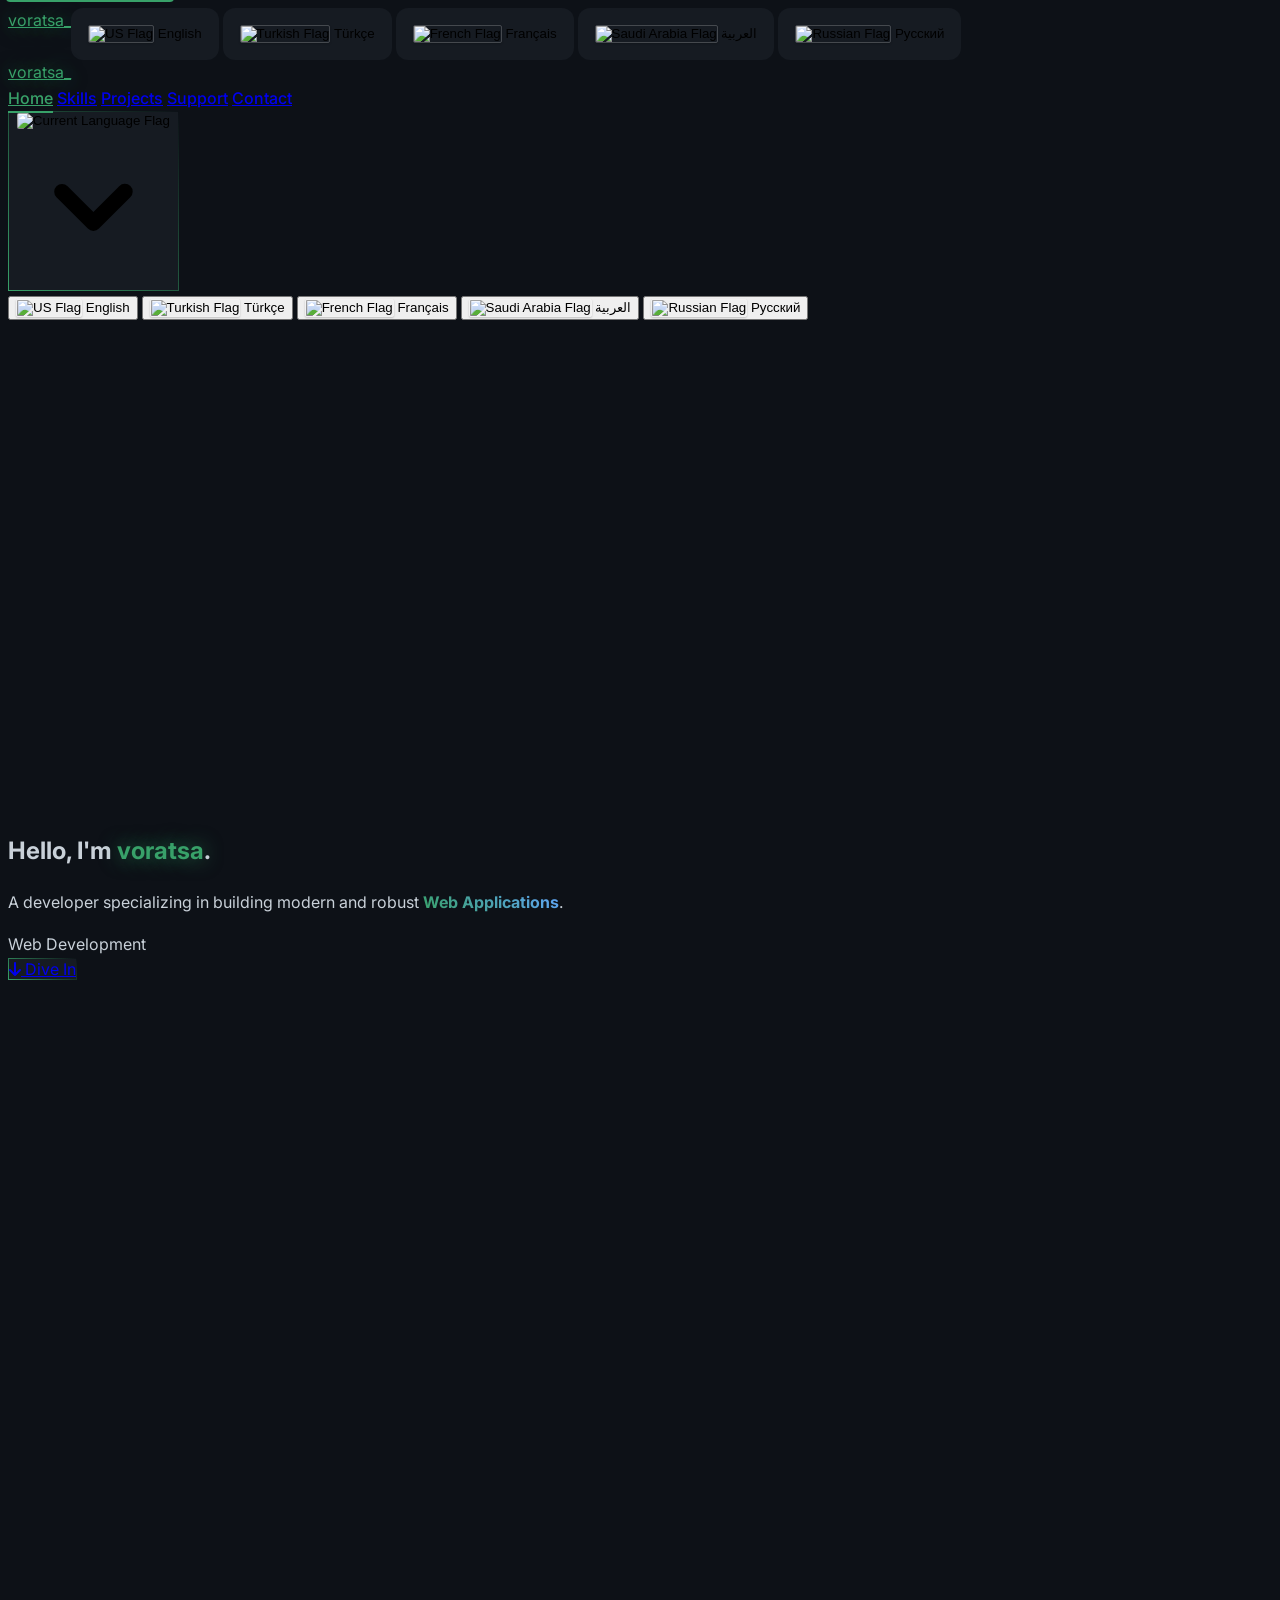
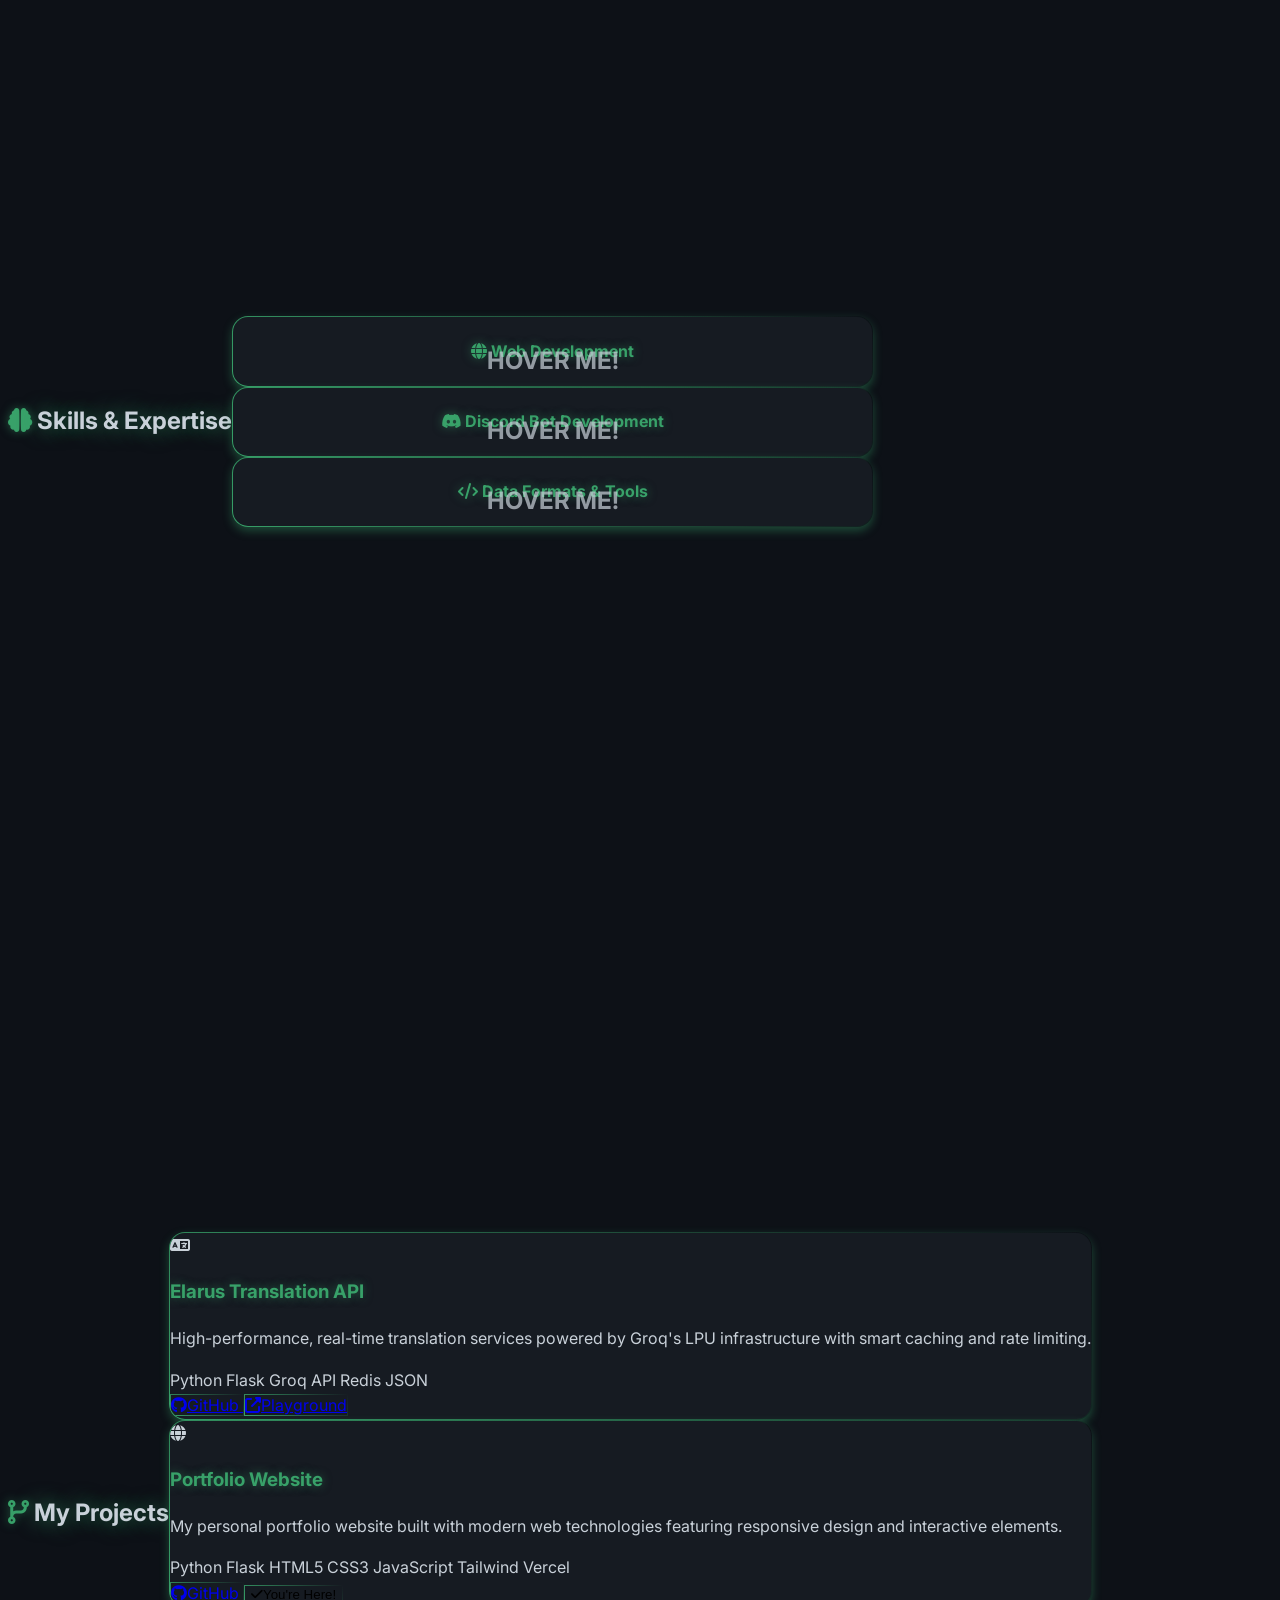
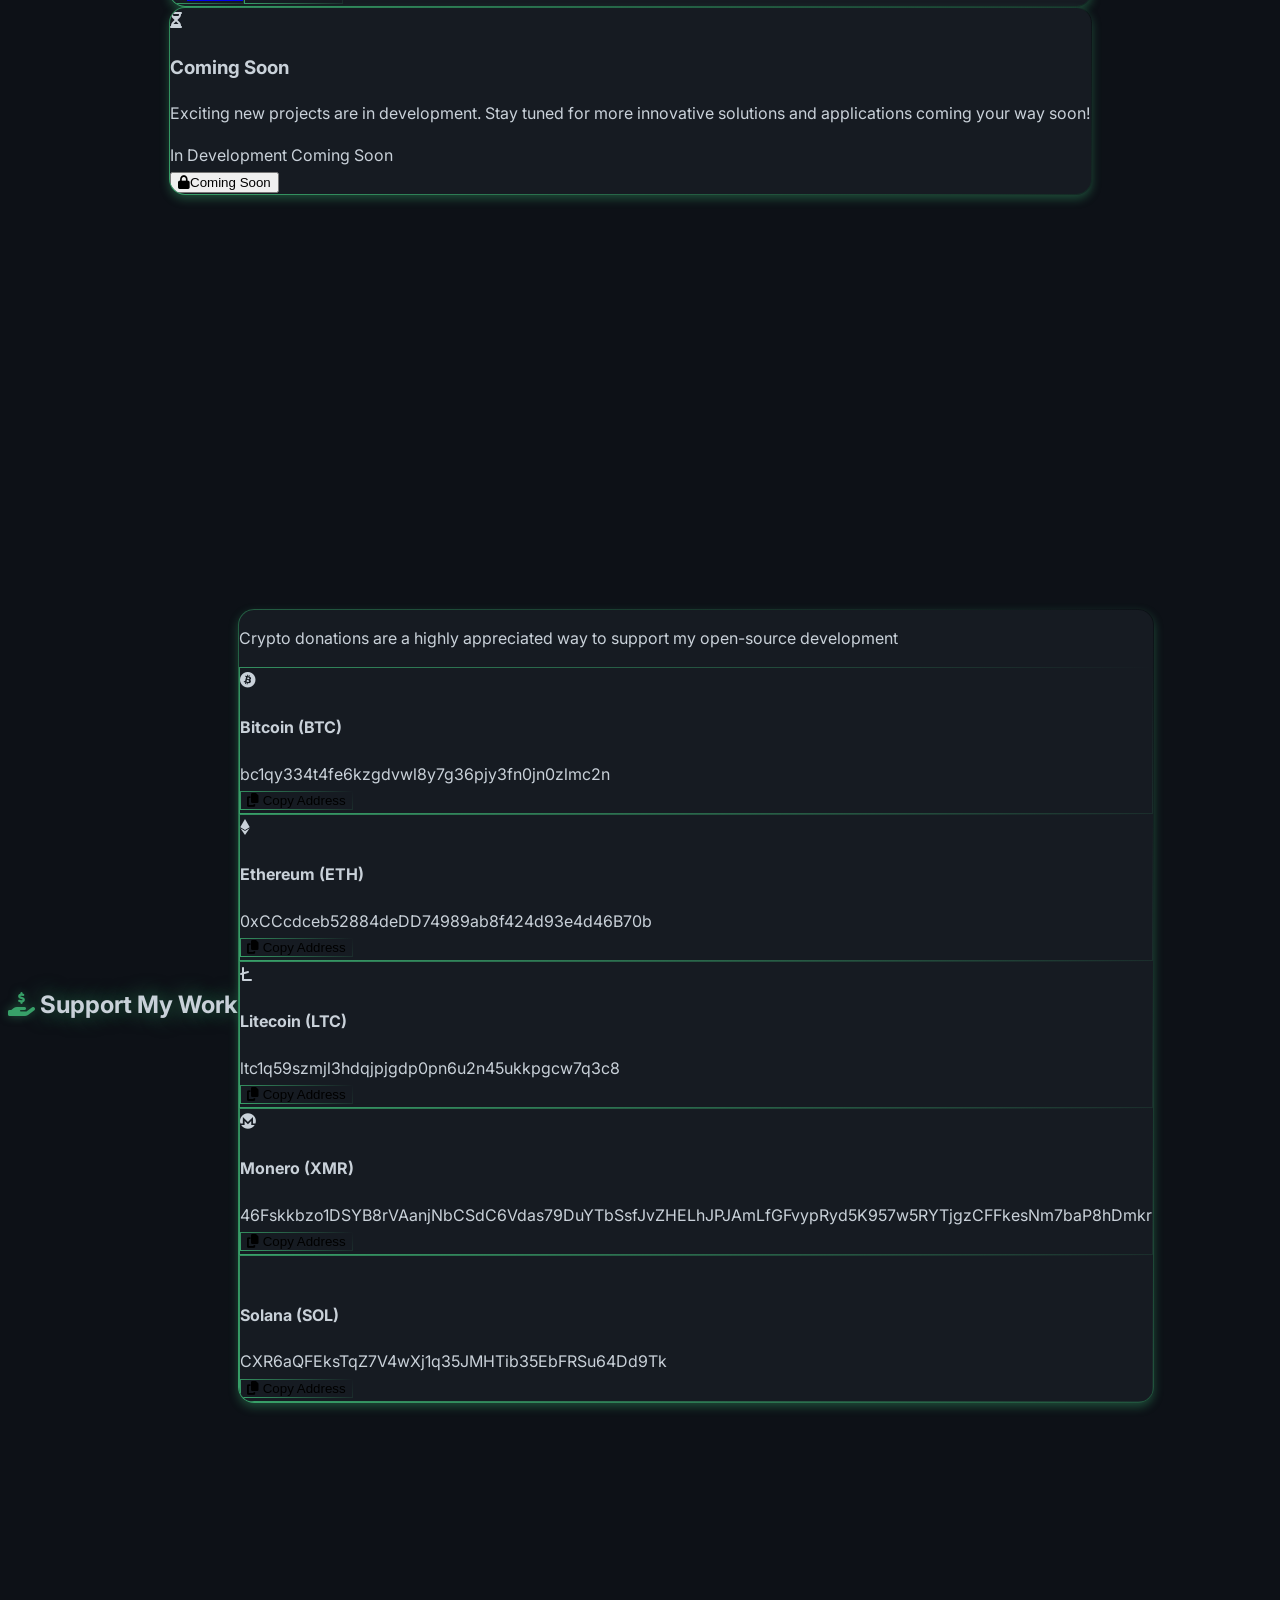
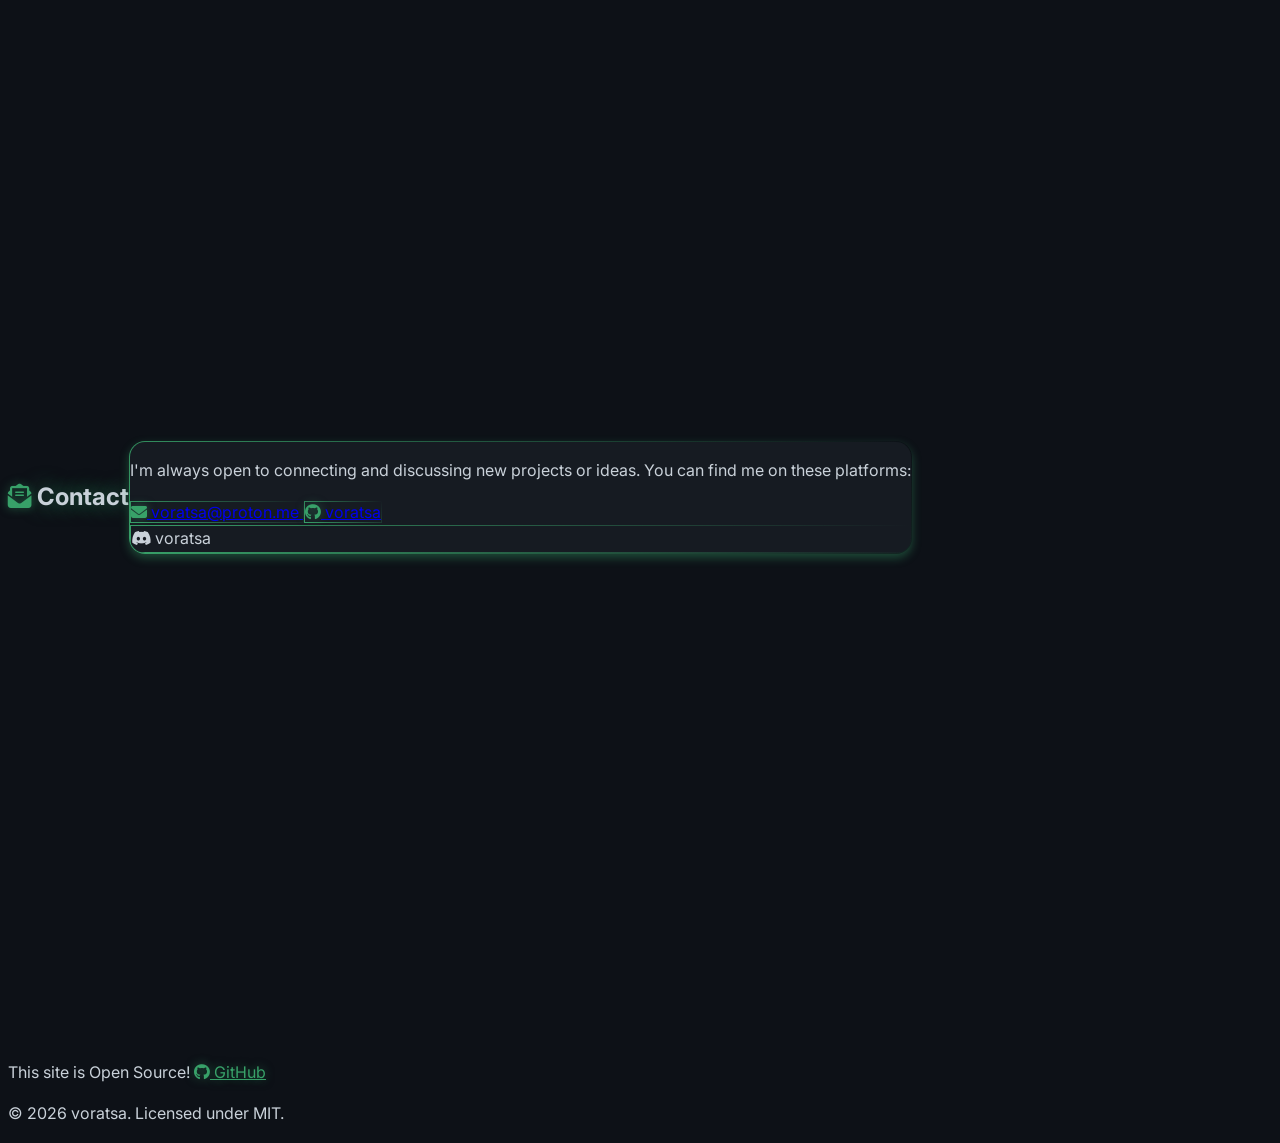
==== commit e598e930: "Update index.html" ====
--- a/vercel/index.html
+++ b/vercel/index.html
@@ -538,7 +538,7 @@
                     <p class="text-lg sm:text-xl mb-6 sm:mb-8 text-gray-300" data-i18n="donations_desc_crypto">
                         Crypto donations are a highly appreciated way to support my open-source development
                     </p>
-                    <div class="grid grid-cols-1 sm:grid-cols-2 lg:grid-cols-4 gap-3 sm:gap-4">
+                    <div class="grid grid-cols-1 sm:grid-cols-2 lg:grid-cols-5 gap-3 sm:gap-4">
                         <div class="bg-gray-800 p-3 sm:p-4 rounded-lg flex flex-col items-center glow-border">
                             <i class="fab fa-bitcoin text-2xl sm:text-3xl mb-2 text-yellow-500"></i>
                             <h4 class="font-bold text-white mb-2 text-sm sm:text-base" data-i18n="coin_btc">Bitcoin (BTC)</h4>
@@ -576,6 +576,16 @@
                                 46Fskkbzo1DSYB8rVAanjNbCSdC6Vdas79DuYTbSsfJvZHELhJPJAmLfGFvypRyd5K957w5RYTjgzCFFkesNm7baP8hDmkr
                             </div>
                             <button onclick="copyAddress('xmr')" id="btn-xmr" class="w-full py-2 bg-orange-600 hover:bg-orange-700 rounded-lg text-xs sm:text-sm transition duration-150 text-white font-semibold glow-border focus-visible">
+                                <i class="fas fa-copy mr-2"></i> <span data-i18n="copy_address">Copy Address</span>
+                            </button>
+                        </div>
+                        <div class="bg-gray-800 p-3 sm:p-4 rounded-lg flex flex-col items-center glow-border">
+                            <i class="fa-brands fa-solana text-2xl sm:text-3xl mb-2 text-purple-500"></i>
+                            <h4 class="font-bold text-white mb-2 text-sm sm:text-base" data-i18n="coin_sol">Solana (SOL)</h4>
+                            <div class="text-xs text-gray-400 truncate w-full px-2 mb-2 sm:mb-3" id="addr-sol">
+                                CXR6aQFEksTqZ7V4wXj1q35JMHTib35EbFRSu64Dd9Tk
+                            </div>
+                            <button onclick="copyAddress('sol')" id="btn-sol" class="w-full py-2 bg-purple-600 hover:bg-purple-700 rounded-lg text-xs sm:text-sm transition duration-150 text-white font-semibold glow-border focus-visible">
                                 <i class="fas fa-copy mr-2"></i> <span data-i18n="copy_address">Copy Address</span>
                             </button>
                         </div>
@@ -667,6 +677,7 @@
                 'coin_eth': "Ethereum (ETH)",
                 'coin_ltc': "Litecoin (LTC)",
                 'coin_xmr': "Monero (XMR)",
+                'coin_sol': "Solana (SOL)",
                 'contact_desc': "I'm always open to connecting and discussing new projects or ideas. You can find me on these platforms:",
             },
             tr: {
@@ -695,6 +706,7 @@
                 'coin_eth': "Ethereum (ETH)",
                 'coin_ltc': "Litecoin (LTC)",
                 'coin_xmr': "Monero (XMR)",
+                'coin_sol': "Solana (SOL)",
                 'contact_desc': "Yeni projeler veya fikirler hakkında bağlantı kurmaya ve tartışmaya her zaman açığım. Beni bu platformlarda bulabilirsiniz:",
             },
             fr: {
@@ -723,6 +735,7 @@
                 'coin_eth': "Ethereum (ETH)",
                 'coin_ltc': "Litecoin (LTC)",
                 'coin_xmr': "Monero (XMR)",
+                'coin_sol': "Solana (SOL)",
                 'contact_desc': "Je suis toujours ouvert à la connexion et à la discussion de nouveaux projets ou idées. Vous pouvez me trouver sur ces plateformes:",
             },
             ar: {
@@ -751,6 +764,7 @@
                 'coin_eth': "إيثيريوم (ETH)",
                 'coin_ltc': "لايتكوين (LTC)",
                 'coin_xmr': "مونيرو (XMR)",
+                'coin_sol': "سولانا (SOL)",
                 'contact_desc': "أنا دائمًا منفتح على التواصل ومناقشة المشاريع أو الأفكار الجديدة. يمكنك العثور عليّ على هذه المنصات:",
             },
             ru: {
@@ -779,6 +793,7 @@
                 'coin_eth': "Эфириум (ETH)",
                 'coin_ltc': "Лайткойн (LTC)",
                 'coin_xmr': "Монеро (XMR)",
+                'coin_sol': "Солана (SOL)",
                 'contact_desc': "Я всегда готов к общению и обсуждению новых проектов или идей. Меня можно найти на этих платформах:",
             }
         };
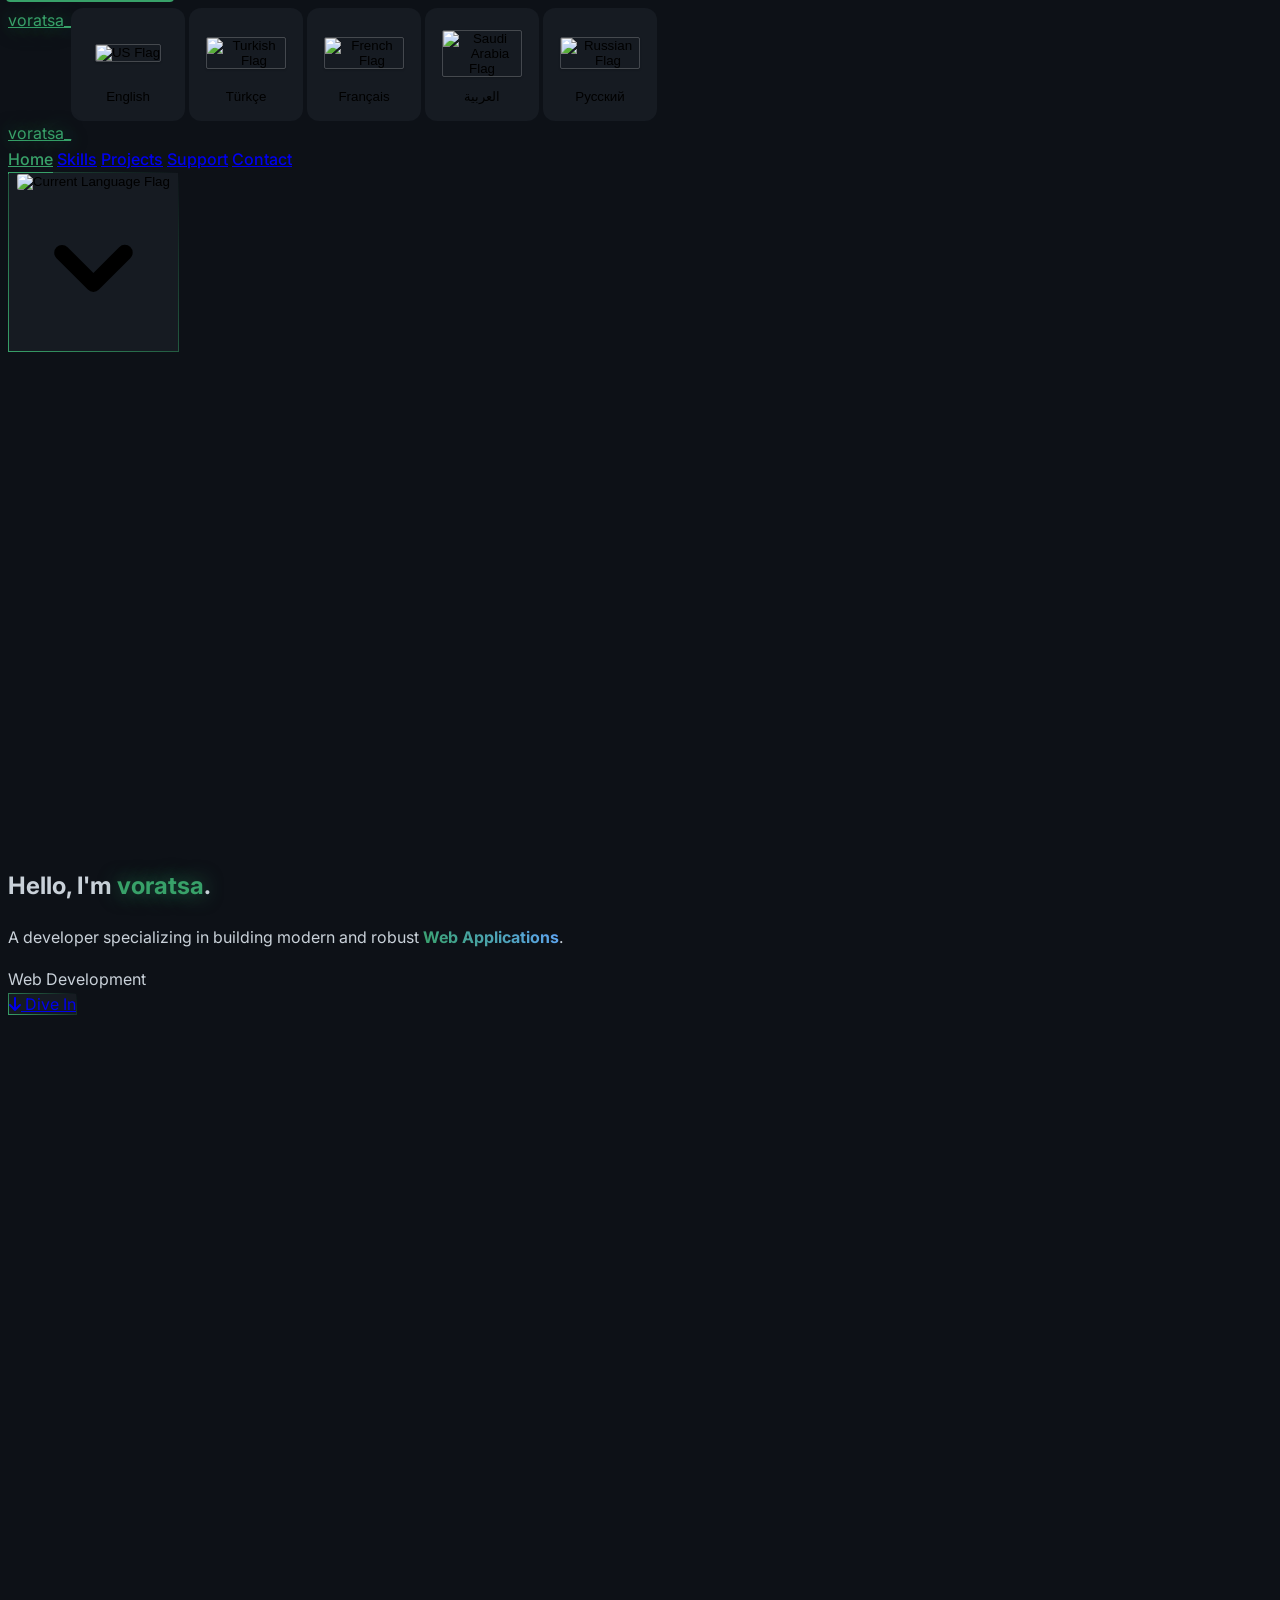
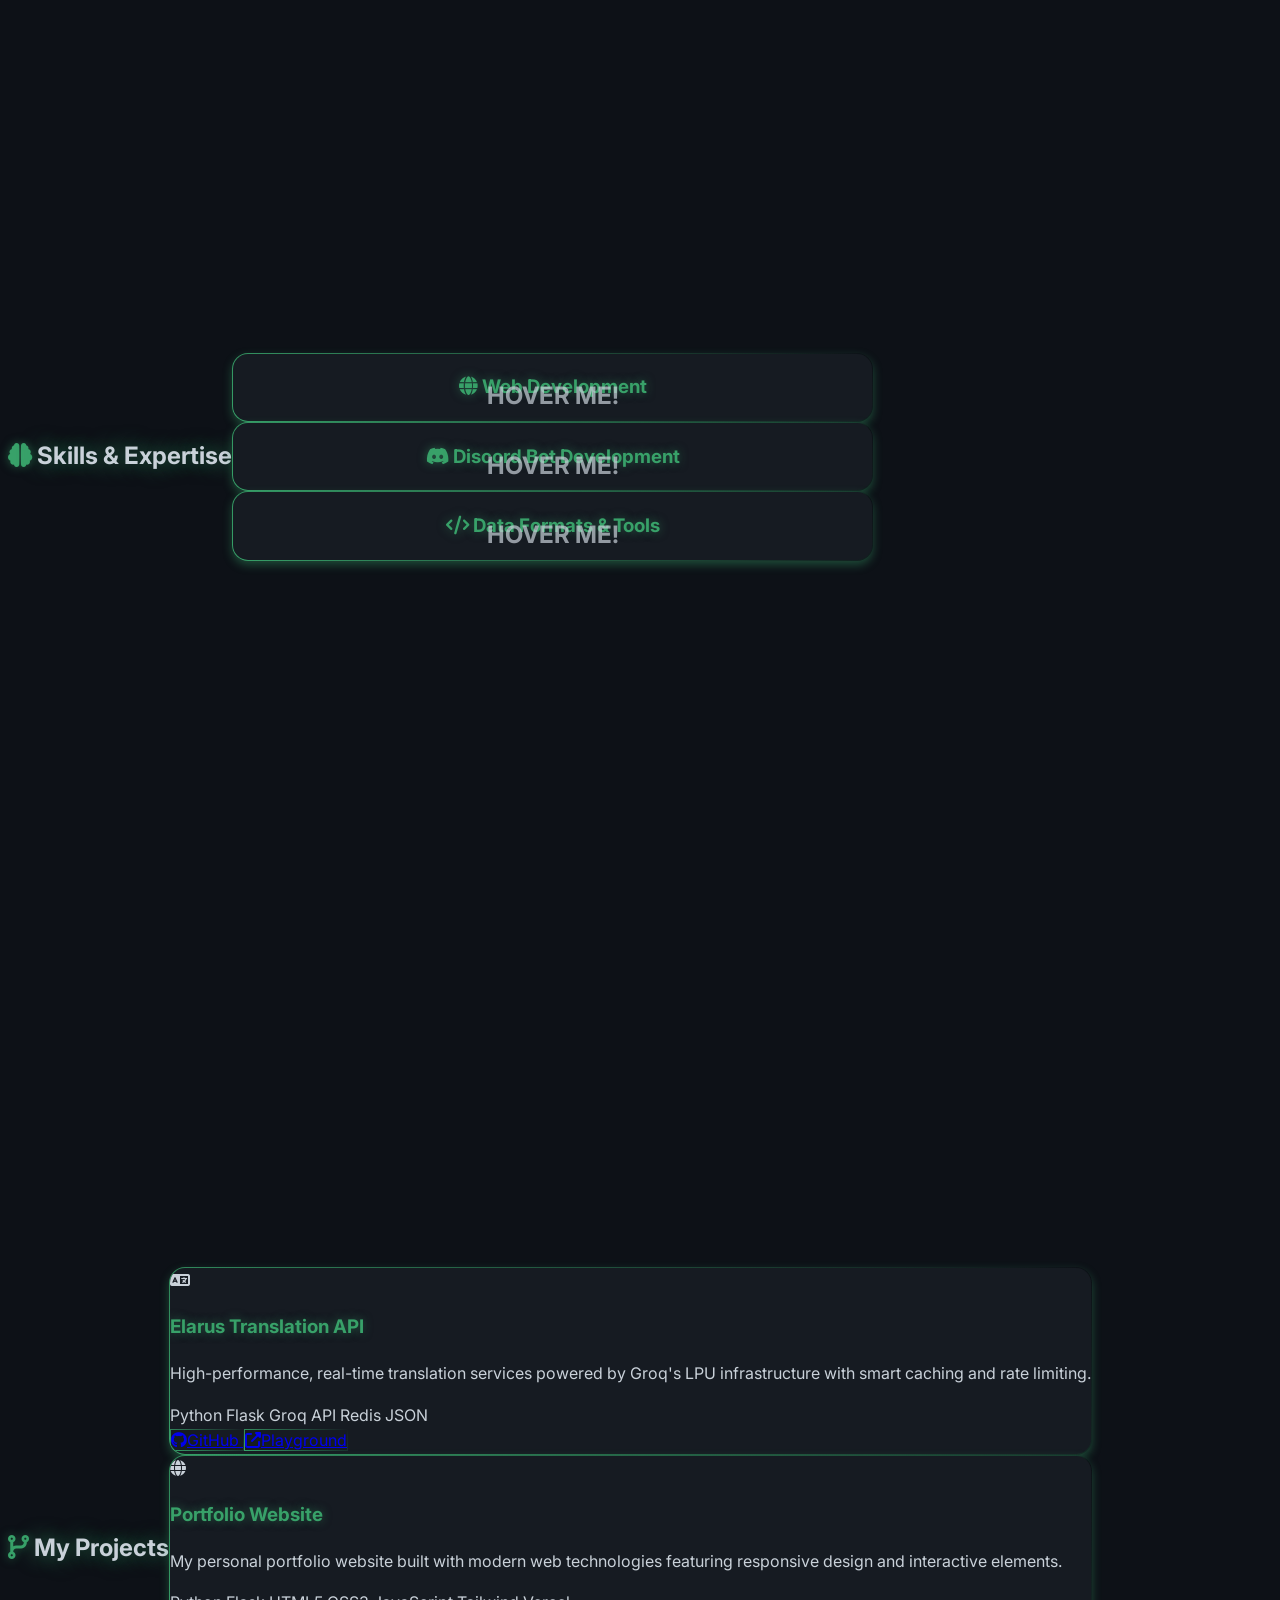
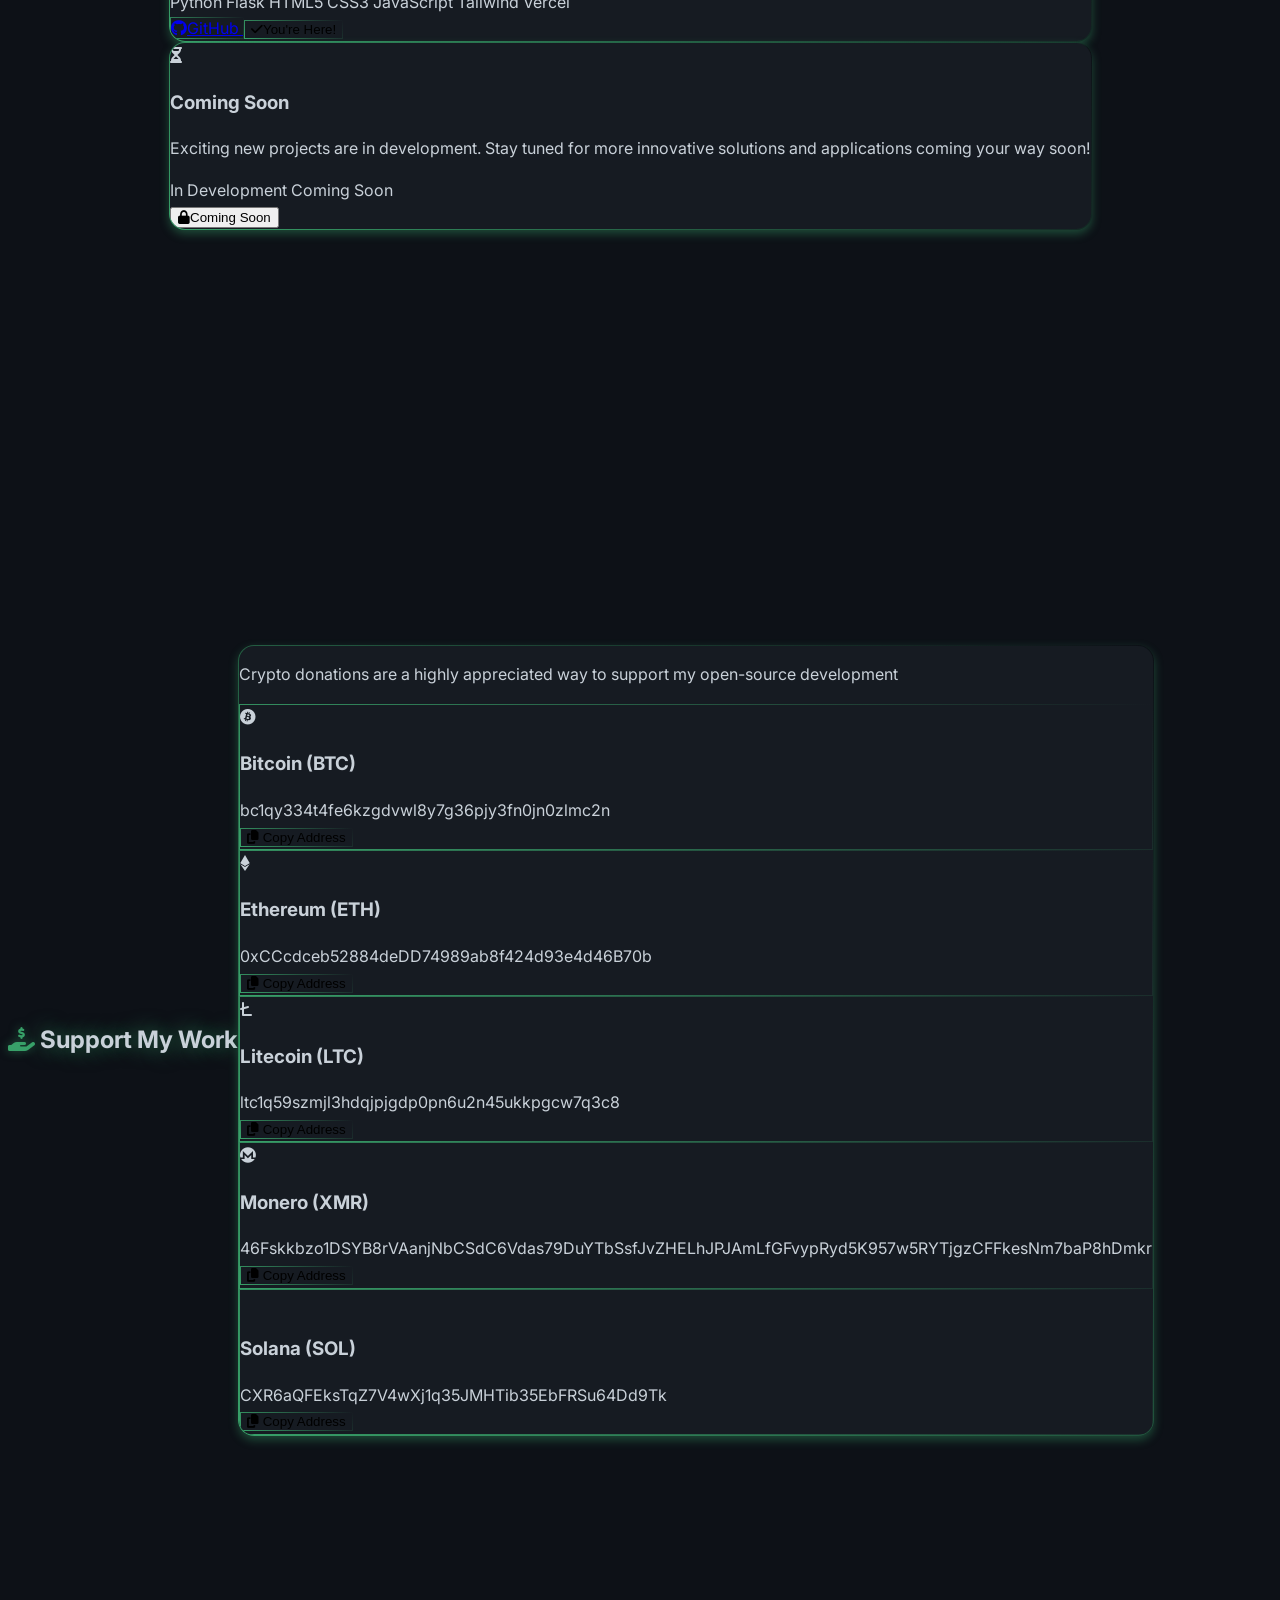
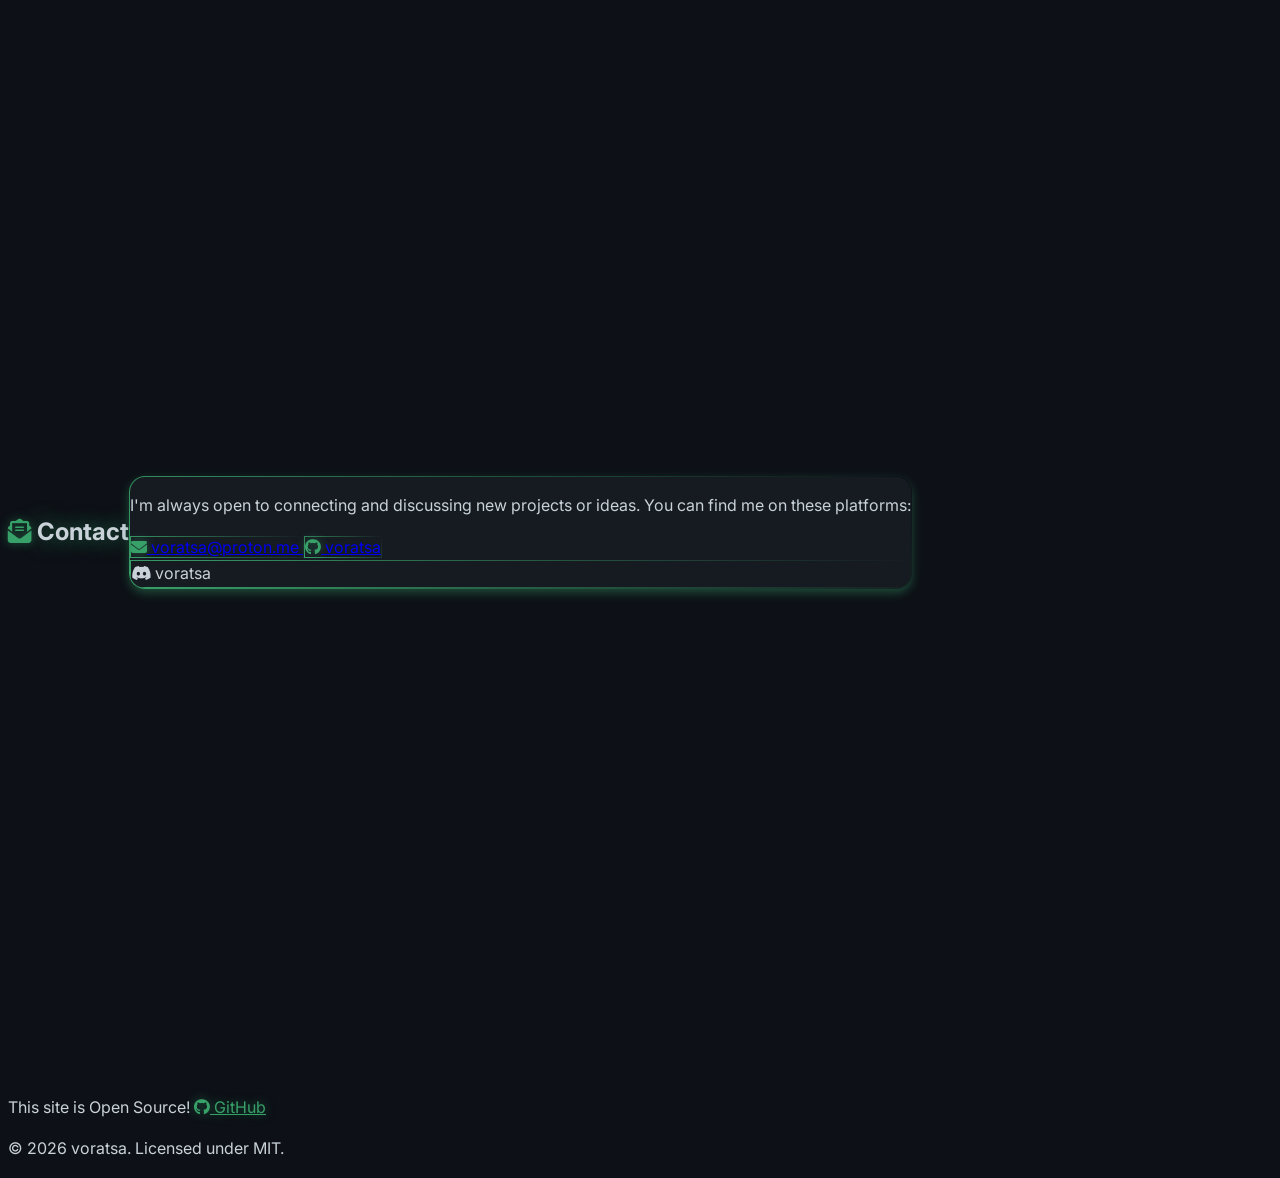
==== commit 297c1295: "Update index.html" ====
--- a/vercel/index.html
+++ b/vercel/index.html
@@ -123,16 +123,26 @@
             visibility: visible;
         }
         .flag-img {
-            width: 24px;
-            height: 17px;
+            width: auto;
+            height: auto;
+            max-width: 100%;
             border-radius: 2px;
             border: 1px solid rgba(255,255,255,0.2);
             box-shadow: 0 1px 2px rgba(0,0,0,0.2);
+        }
+        .flag-container {
+            width: 80px;
+            height: 56px;
+            display: flex;
+            align-items: center;
+            justify-content: center;
+            margin-bottom: 0.5rem;
         }
         .nav-flag-img {
             width: 28px;
             height: 20px;
             border-radius: 2px;
+            object-fit: contain;
         }
         .overlay-flag-btn {
             background-color: var(--secondary-color);
@@ -273,6 +283,65 @@
             justify-content: center;
             text-align: center;
         }
+        
+        /* Fixed dropdown styles */
+        .lang-dropdown-container {
+            position: relative;
+            display: inline-block;
+        }
+        .lang-dropdown-menu {
+            position: absolute;
+            right: 0;
+            top: 100%;
+            margin-top: 0.5rem;
+            width: 180px;
+            background-color: var(--secondary-color);
+            border-radius: 0.5rem;
+            box-shadow: 0 10px 25px rgba(0, 0, 0, 0.3);
+            border: 1px solid var(--border-color);
+            z-index: 100;
+            overflow: hidden;
+            opacity: 0;
+            visibility: hidden;
+            transform: translateY(-10px);
+            transition: all 0.3s ease;
+        }
+        .lang-dropdown-menu.open {
+            opacity: 1;
+            visibility: visible;
+            transform: translateY(0);
+        }
+        .lang-option {
+            display: flex;
+            align-items: center;
+            width: 100%;
+            padding: 0.75rem 1rem;
+            background: none;
+            border: none;
+            color: var(--text-color);
+            font-size: 0.9rem;
+            cursor: pointer;
+            transition: background-color 0.2s ease;
+        }
+        .lang-option:hover {
+            background-color: rgba(56, 161, 105, 0.1);
+        }
+        .lang-option:focus {
+            outline: none;
+            background-color: rgba(56, 161, 105, 0.2);
+        }
+        .lang-option.active {
+            color: var(--accent-color);
+            font-weight: 600;
+        }
+        .lang-option img {
+            width: 24px;
+            height: 16px;
+            margin-right: 0.75rem;
+            border-radius: 2px;
+            object-fit: cover;
+        }
+        
         @media (max-width: 768px) {
             section {
                 padding-top: 5rem;
@@ -302,6 +371,9 @@
                 font-size: 0.9rem;
                 padding: 0.5rem;
             }
+            .lang-dropdown-menu {
+                width: 160px;
+            }
         }
         @media (max-width: 640px) {
             .grid-cols-3, .grid-cols-2 {
@@ -313,6 +385,9 @@
             .max-w-6xl, .max-w-4xl, .max-w-2xl {
                 max-width: 100% !important;
                 padding: 0 1rem;
+            }
+            .lang-dropdown-menu {
+                width: 150px;
             }
         }
     </style>
@@ -327,23 +402,33 @@
         </div>
         <div class="flex flex-col sm:flex-row space-y-4 sm:space-y-0 sm:space-x-6">
             <button onclick="selectLanguage('en')" class="overlay-flag-btn transition duration-200 transform hover:scale-105 flex flex-col items-center pulse" title="English">
-                <img src="https://www.worldometers.info/img/flags/small/tn_us-flag.gif" alt="US Flag" class="flag-img !w-20 !h-14 mb-2">
+                <div class="flag-container">
+                    <img src="https://www.worldometers.info/img/flags/small/tn_us-flag.gif" alt="US Flag" class="flag-img">
+                </div>
                 <span class="text-white font-medium">English</span>
             </button>
             <button onclick="selectLanguage('tr')" class="overlay-flag-btn transition duration-200 transform hover:scale-105 flex flex-col items-center pulse" title="Türkçe">
-                <img src="https://www.worldometers.info/img/flags/small/tn_tu-flag.gif" alt="Turkish Flag" class="flag-img !w-20 !h-14 mb-2">
+                <div class="flag-container">
+                    <img src="https://www.worldometers.info/img/flags/small/tn_tu-flag.gif" alt="Turkish Flag" class="flag-img">
+                </div>
                 <span class="text-white font-medium">Türkçe</span>
             </button>
             <button onclick="selectLanguage('fr')" class="overlay-flag-btn transition duration-200 transform hover:scale-105 flex flex-col items-center pulse" title="Français">
-                <img src="https://www.worldometers.info/img/flags/small/tn_fr-flag.gif" alt="French Flag" class="flag-img !w-20 !h-14 mb-2">
+                <div class="flag-container">
+                    <img src="https://www.worldometers.info/img/flags/small/tn_fr-flag.gif" alt="French Flag" class="flag-img">
+                </div>
                 <span class="text-white font-medium">Français</span>
             </button>
             <button onclick="selectLanguage('ar')" class="overlay-flag-btn transition duration-200 transform hover:scale-105 flex flex-col items-center pulse" title="العربية">
-                <img src="https://www.worldometers.info/img/flags/small/tn_sa-flag.gif" alt="Saudi Arabia Flag" class="flag-img !w-20 !h-14 mb-2">
+                <div class="flag-container">
+                    <img src="https://www.worldometers.info/img/flags/small/tn_sa-flag.gif" alt="Saudi Arabia Flag" class="flag-img">
+                </div>
                 <span class="text-white font-medium">العربية</span>
             </button>
             <button onclick="selectLanguage('ru')" class="overlay-flag-btn transition duration-200 transform hover:scale-105 flex flex-col items-center pulse" title="Русский">
-                <img src="https://www.worldometers.info/img/flags/small/tn_rs-flag.gif" alt="Russian Flag" class="flag-img !w-20 !h-14 mb-2">
+                <div class="flag-container">
+                    <img src="https://www.worldometers.info/img/flags/small/tn_rs-flag.gif" alt="Russian Flag" class="flag-img">
+                </div>
                 <span class="text-white font-medium">Русский</span>
             </button>
         </div>
@@ -362,31 +447,29 @@
                         <a href="#donations" class="section-nav-link text-sm sm:text-lg font-medium text-gray-300 hover:text-accent-color transition duration-200" data-i18n="nav_donations">Support</a>
                         <a href="#contact" class="section-nav-link text-sm sm:text-lg font-medium text-gray-300 hover:text-accent-color transition duration-200" data-i18n="nav_contact">Contact</a>
                     </nav>
-                    <div class="relative inline-block text-left">
+                    <div class="lang-dropdown-container">
                         <button id="lang-dropdown-button" type="button" class="inline-flex justify-center items-center p-2 rounded-lg bg-gray-700 hover:bg-gray-600 transition duration-200 text-white focus:outline-none focus:ring-2 focus:ring-offset-2 focus:ring-accent-color focus:ring-offset-gray-900 glow-border focus-visible" aria-expanded="false" aria-haspopup="true" onclick="toggleDropdown()">
-                            <img id="current-lang-flag" src="" alt="Current Language Flag" class="nav-flag-img">
+                            <img id="current-lang-flag" src="https://www.worldometers.info/img/flags/small/tn_us-flag.gif" alt="Current Language Flag" class="nav-flag-img">
                             <svg class="h-4 w-4 sm:h-5 sm:w-5 ml-1 sm:ml-2" xmlns="http://www.w3.org/2000/svg" viewBox="0 0 20 20" fill="currentColor" aria-hidden="true">
                                 <path fill-rule="evenodd" d="M5.293 7.293a1 1 0 011.414 0L10 10.586l3.293-3.293a1 1 0 111.414 1.414l-4 4a1 1 0 01-1.414 0l-4-4a1 1 0 010-1.414z" clip-rule="evenodd" />
                             </svg>
                         </button>
-                        <div id="lang-dropdown-menu" class="origin-top-right absolute right-0 mt-2 w-40 rounded-md shadow-lg bg-gray-800 ring-1 ring-black ring-opacity-5 focus:outline-none hidden z-60 backdrop-blur-sm" role="menu" aria-orientation="vertical" aria-labelledby="lang-dropdown-button">
-                            <div class="py-1" role="none">
-                                <button id="lang-en-option" onclick="selectLanguage('en', true)" class="w-full text-left flex items-center px-4 py-2 text-sm text-gray-200 hover:bg-gray-700 hover:text-white transition duration-150 focus-visible" role="menuitem" tabindex="-1">
-                                    <img src="https://www.worldometers.info/img/flags/small/tn_us-flag.gif" alt="US Flag" class="flag-img mr-3"> English
-                                </button>
-                                <button id="lang-tr-option" onclick="selectLanguage('tr', true)" class="w-full text-left flex items-center px-4 py-2 text-sm text-gray-200 hover:bg-gray-700 hover:text-white transition duration-150 focus-visible" role="menuitem" tabindex="-1">
-                                    <img src="https://www.worldometers.info/img/flags/small/tn_tu-flag.gif" alt="Turkish Flag" class="flag-img mr-3"> Türkçe
-                                </button>
-                                <button id="lang-fr-option" onclick="selectLanguage('fr', true)" class="w-full text-left flex items-center px-4 py-2 text-sm text-gray-200 hover:bg-gray-700 hover:text-white transition duration-150 focus-visible" role="menuitem" tabindex="-1">
-                                    <img src="https://www.worldometers.info/img/flags/small/tn_fr-flag.gif" alt="French Flag" class="flag-img mr-3"> Français
-                                </button>
-                                <button id="lang-ar-option" onclick="selectLanguage('ar', true)" class="w-full text-left flex items-center px-4 py-2 text-sm text-gray-200 hover:bg-gray-700 hover:text-white transition duration-150 focus-visible" role="menuitem" tabindex="-1">
-                                    <img src="https://www.worldometers.info/img/flags/small/tn_sa-flag.gif" alt="Saudi Arabia Flag" class="flag-img mr-3"> العربية
-                                </button>
-                                <button id="lang-ru-option" onclick="selectLanguage('ru', true)" class="w-full text-left flex items-center px-4 py-2 text-sm text-gray-200 hover:bg-gray-700 hover:text-white transition duration-150 focus-visible" role="menuitem" tabindex="-1">
-                                    <img src="https://www.worldometers.info/img/flags/small/tn_rs-flag.gif" alt="Russian Flag" class="flag-img mr-3"> Русский
-                                </button>
-                            </div>
+                        <div id="lang-dropdown-menu" class="lang-dropdown-menu">
+                            <button id="lang-en-option" onclick="selectLanguage('en', true)" class="lang-option" role="menuitem" tabindex="-1">
+                                <img src="https://www.worldometers.info/img/flags/small/tn_us-flag.gif" alt="US Flag"> English
+                            </button>
+                            <button id="lang-tr-option" onclick="selectLanguage('tr', true)" class="lang-option" role="menuitem" tabindex="-1">
+                                <img src="https://www.worldometers.info/img/flags/small/tn_tu-flag.gif" alt="Turkish Flag"> Türkçe
+                            </button>
+                            <button id="lang-fr-option" onclick="selectLanguage('fr', true)" class="lang-option" role="menuitem" tabindex="-1">
+                                <img src="https://www.worldometers.info/img/flags/small/tn_fr-flag.gif" alt="French Flag"> Français
+                            </button>
+                            <button id="lang-ar-option" onclick="selectLanguage('ar', true)" class="lang-option" role="menuitem" tabindex="-1">
+                                <img src="https://www.worldometers.info/img/flags/small/tn_sa-flag.gif" alt="Saudi Arabia Flag"> العربية
+                            </button>
+                            <button id="lang-ru-option" onclick="selectLanguage('ru', true)" class="lang-option" role="menuitem" tabindex="-1">
+                                <img src="https://www.worldometers.info/img/flags/small/tn_rs-flag.gif" alt="Russian Flag"> Русский
+                            </button>
                         </div>
                     </div>
                 </div>
@@ -418,7 +501,7 @@
                 <div class="w-full grid grid-cols-1 md:grid-cols-3 gap-4 sm:gap-6 max-w-6xl mx-auto">
                     <div class="card p-4 sm:p-6 hover-reveal-container cursor-pointer transition duration-300 fade-in h-fit glow-border relative">
                         <div class="skills-card-content">
-                            <h4 class="text-xl sm:text-2xl font-bold mb-3 sm:mb-4 accent-text"><i class="fas fa-globe mr-2"></i> <span data-i18n="web_dev_header">Web Development</span></h4>
+                            <h3 class="text-xl sm:text-2xl font-bold mb-3 sm:mb-4 accent-text"><i class="fas fa-globe mr-2"></i> <span data-i18n="web_dev_header">Web Development</span></h3>
                             <div class="flex flex-wrap gap-1 sm:gap-2 text-white reveal-content justify-center">
                                 <span class="flex items-center bg-indigo-600 px-2 sm:px-3 py-1 rounded-full text-xs sm:text-sm font-medium"><i class="fab fa-html5 mr-1"></i> HTML5</span>
                                 <span class="flex items-center bg-indigo-600 px-2 sm:px-3 py-1 rounded-full text-xs sm:text-sm font-medium"><i class="fab fa-css3-alt mr-1"></i> CSS3</span>
@@ -434,7 +517,7 @@
                     </div>
                     <div class="card p-4 sm:p-6 hover-reveal-container cursor-pointer transition duration-300 fade-in h-fit glow-border relative">
                         <div class="skills-card-content">
-                            <h4 class="text-xl sm:text-2xl font-bold mb-3 sm:mb-4 accent-text"><i class="fab fa-discord mr-2"></i> <span data-i18n="discord_dev_header">Discord Bot Development</span></h4>
+                            <h3 class="text-xl sm:text-2xl font-bold mb-3 sm:mb-4 accent-text"><i class="fab fa-discord mr-2"></i> <span data-i18n="discord_dev_header">Discord Bot Development</span></h3>
                             <div class="flex flex-wrap gap-1 sm:gap-2 text-white reveal-content justify-center">
                                 <span class="flex items-center bg-purple-600 px-2 sm:px-3 py-1 rounded-full text-xs sm:text-sm font-medium"><i class="fab fa-python mr-1"></i> Discord.py</span>
                                 <span class="flex items-center bg-purple-600 px-2 sm:px-3 py-1 rounded-full text-xs sm:text-sm font-medium"><i class="fab fa-js mr-1"></i> Discord.js</span>
@@ -448,7 +531,7 @@
                     </div>
                     <div class="card p-4 sm:p-6 hover-reveal-container cursor-pointer transition duration-300 fade-in h-fit glow-border relative">
                         <div class="skills-card-content">
-                            <h4 class="text-xl sm:text-2xl font-bold mb-3 sm:mb-4 accent-text"><i class="fas fa-code mr-2"></i> <span data-i18n="data_formats_header">Data Formats & Tools</span></h4>
+                            <h3 class="text-xl sm:text-2xl font-bold mb-3 sm:mb-4 accent-text"><i class="fas fa-code mr-2"></i> <span data-i18n="data_formats_header">Data Formats & Tools</span></h3>
                             <div class="flex flex-wrap gap-1 sm:gap-2 text-white reveal-content justify-center">
                                 <span class="flex items-center bg-green-600 px-2 sm:px-3 py-1 rounded-full text-xs sm:text-sm font-medium"><i class="fas fa-code mr-1"></i> JSON</span>
                                 <span class="flex items-center bg-green-600 px-2 sm:px-3 py-1 rounded-full text-xs sm:text-sm font-medium"><i class="fas fa-file-code mr-1"></i> YAML</span>
@@ -541,7 +624,7 @@
                     <div class="grid grid-cols-1 sm:grid-cols-2 lg:grid-cols-5 gap-3 sm:gap-4">
                         <div class="bg-gray-800 p-3 sm:p-4 rounded-lg flex flex-col items-center glow-border">
                             <i class="fab fa-bitcoin text-2xl sm:text-3xl mb-2 text-yellow-500"></i>
-                            <h4 class="font-bold text-white mb-2 text-sm sm:text-base" data-i18n="coin_btc">Bitcoin (BTC)</h4>
+                            <h3 class="font-bold text-white mb-2 text-sm sm:text-base" data-i18n="coin_btc">Bitcoin (BTC)</h3>
                             <div class="text-xs text-gray-400 truncate w-full px-2 mb-2 sm:mb-3" id="addr-btc">
                                 bc1qy334t4fe6kzgdvwl8y7g36pjy3fn0jn0zlmc2n
                             </div>
@@ -551,7 +634,7 @@
                         </div>
                         <div class="bg-gray-800 p-3 sm:p-4 rounded-lg flex flex-col items-center glow-border">
                             <i class="fab fa-ethereum text-2xl sm:text-3xl mb-2 text-gray-400"></i>
-                            <h4 class="font-bold text-white mb-2 text-sm sm:text-base" data-i18n="coin_eth">Ethereum (ETH)</h4>
+                            <h3 class="font-bold text-white mb-2 text-sm sm:text-base" data-i18n="coin_eth">Ethereum (ETH)</h3>
                             <div class="text-xs text-gray-400 truncate w-full px-2 mb-2 sm:mb-3" id="addr-eth">
                                 0xCCcdceb52884deDD74989ab8f424d93e4d46B70b
                             </div>
@@ -561,7 +644,7 @@
                         </div>
                         <div class="bg-gray-800 p-3 sm:p-4 rounded-lg flex flex-col items-center glow-border">
                             <i class="fa-solid fa-litecoin-sign text-2xl sm:text-3xl mb-2 text-blue-400"></i>
-                            <h4 class="font-bold text-white mb-2 text-sm sm:text-base" data-i18n="coin_ltc">Litecoin (LTC)</h4>
+                            <h3 class="font-bold text-white mb-2 text-sm sm:text-base" data-i18n="coin_ltc">Litecoin (LTC)</h3>
                             <div class="text-xs text-gray-400 truncate w-full px-2 mb-2 sm:mb-3" id="addr-ltc">
                                 ltc1q59szmjl3hdqjpjgdp0pn6u2n45ukkpgcw7q3c8
                             </div>
@@ -571,7 +654,7 @@
                         </div>
                         <div class="bg-gray-800 p-3 sm:p-4 rounded-lg flex flex-col items-center glow-border">
                             <i class="fa-brands fa-monero text-2xl sm:text-3xl mb-2 text-orange-500"></i>
-                            <h4 class="font-bold text-white mb-2 text-sm sm:text-base" data-i18n="coin_xmr">Monero (XMR)</h4>
+                            <h3 class="font-bold text-white mb-2 text-sm sm:text-base" data-i18n="coin_xmr">Monero (XMR)</h3>
                             <div class="text-xs text-gray-400 truncate w-full px-2 mb-2 sm:mb-3" id="addr-xmr">
                                 46Fskkbzo1DSYB8rVAanjNbCSdC6Vdas79DuYTbSsfJvZHELhJPJAmLfGFvypRyd5K957w5RYTjgzCFFkesNm7baP8hDmkr
                             </div>
@@ -581,7 +664,7 @@
                         </div>
                         <div class="bg-gray-800 p-3 sm:p-4 rounded-lg flex flex-col items-center glow-border">
                             <i class="fa-brands fa-solana text-2xl sm:text-3xl mb-2 text-purple-500"></i>
-                            <h4 class="font-bold text-white mb-2 text-sm sm:text-base" data-i18n="coin_sol">Solana (SOL)</h4>
+                            <h3 class="font-bold text-white mb-2 text-sm sm:text-base" data-i18n="coin_sol">Solana (SOL)</h3>
                             <div class="text-xs text-gray-400 truncate w-full px-2 mb-2 sm:mb-3" id="addr-sol">
                                 CXR6aQFEksTqZ7V4wXj1q35JMHTib35EbFRSu64Dd9Tk
                             </div>
@@ -845,18 +928,19 @@
         function toggleDropdown() {
             const menu = document.getElementById('lang-dropdown-menu');
             const button = document.getElementById('lang-dropdown-button');
-            const isHidden = menu.classList.contains('hidden');
-            if (isHidden) {
-                menu.classList.remove('hidden');
+            const isOpen = menu.classList.contains('open');
+            
+            if (isOpen) {
+                menu.classList.remove('open');
+                button.setAttribute('aria-expanded', 'false');
+            } else {
+                menu.classList.add('open');
                 button.setAttribute('aria-expanded', 'true');
-            } else {
-                menu.classList.add('hidden');
-                button.setAttribute('aria-expanded', 'false');
             }
         }
         function closeDropdown() {
             const menu = document.getElementById('lang-dropdown-menu');
-            menu.classList.add('hidden');
+            menu.classList.remove('open');
             document.getElementById('lang-dropdown-button').setAttribute('aria-expanded', 'false');
         }
         function setCookie(name, value, days) {
@@ -907,11 +991,13 @@
             const currentLangFlag = document.getElementById('current-lang-flag');
             currentLangFlag.src = FLAG_URLS[currentLanguage];
             currentLangFlag.alt = `Flag of ${LANGUAGE_NAMES[currentLanguage]}`;
-            document.getElementById('lang-en-option').disabled = currentLanguage === 'en';
-            document.getElementById('lang-tr-option').disabled = currentLanguage === 'tr';
-            document.getElementById('lang-fr-option').disabled = currentLanguage === 'fr';
-            document.getElementById('lang-ar-option').disabled = currentLanguage === 'ar';
-            document.getElementById('lang-ru-option').disabled = currentLanguage === 'ru';
+            
+            // Update active state in dropdown
+            document.querySelectorAll('.lang-option').forEach(option => {
+                option.classList.remove('active');
+            });
+            document.getElementById(`lang-${currentLanguage}-option`).classList.add('active');
+            
             runTitleAnimation();
         }
         const originalButtonTexts = {};
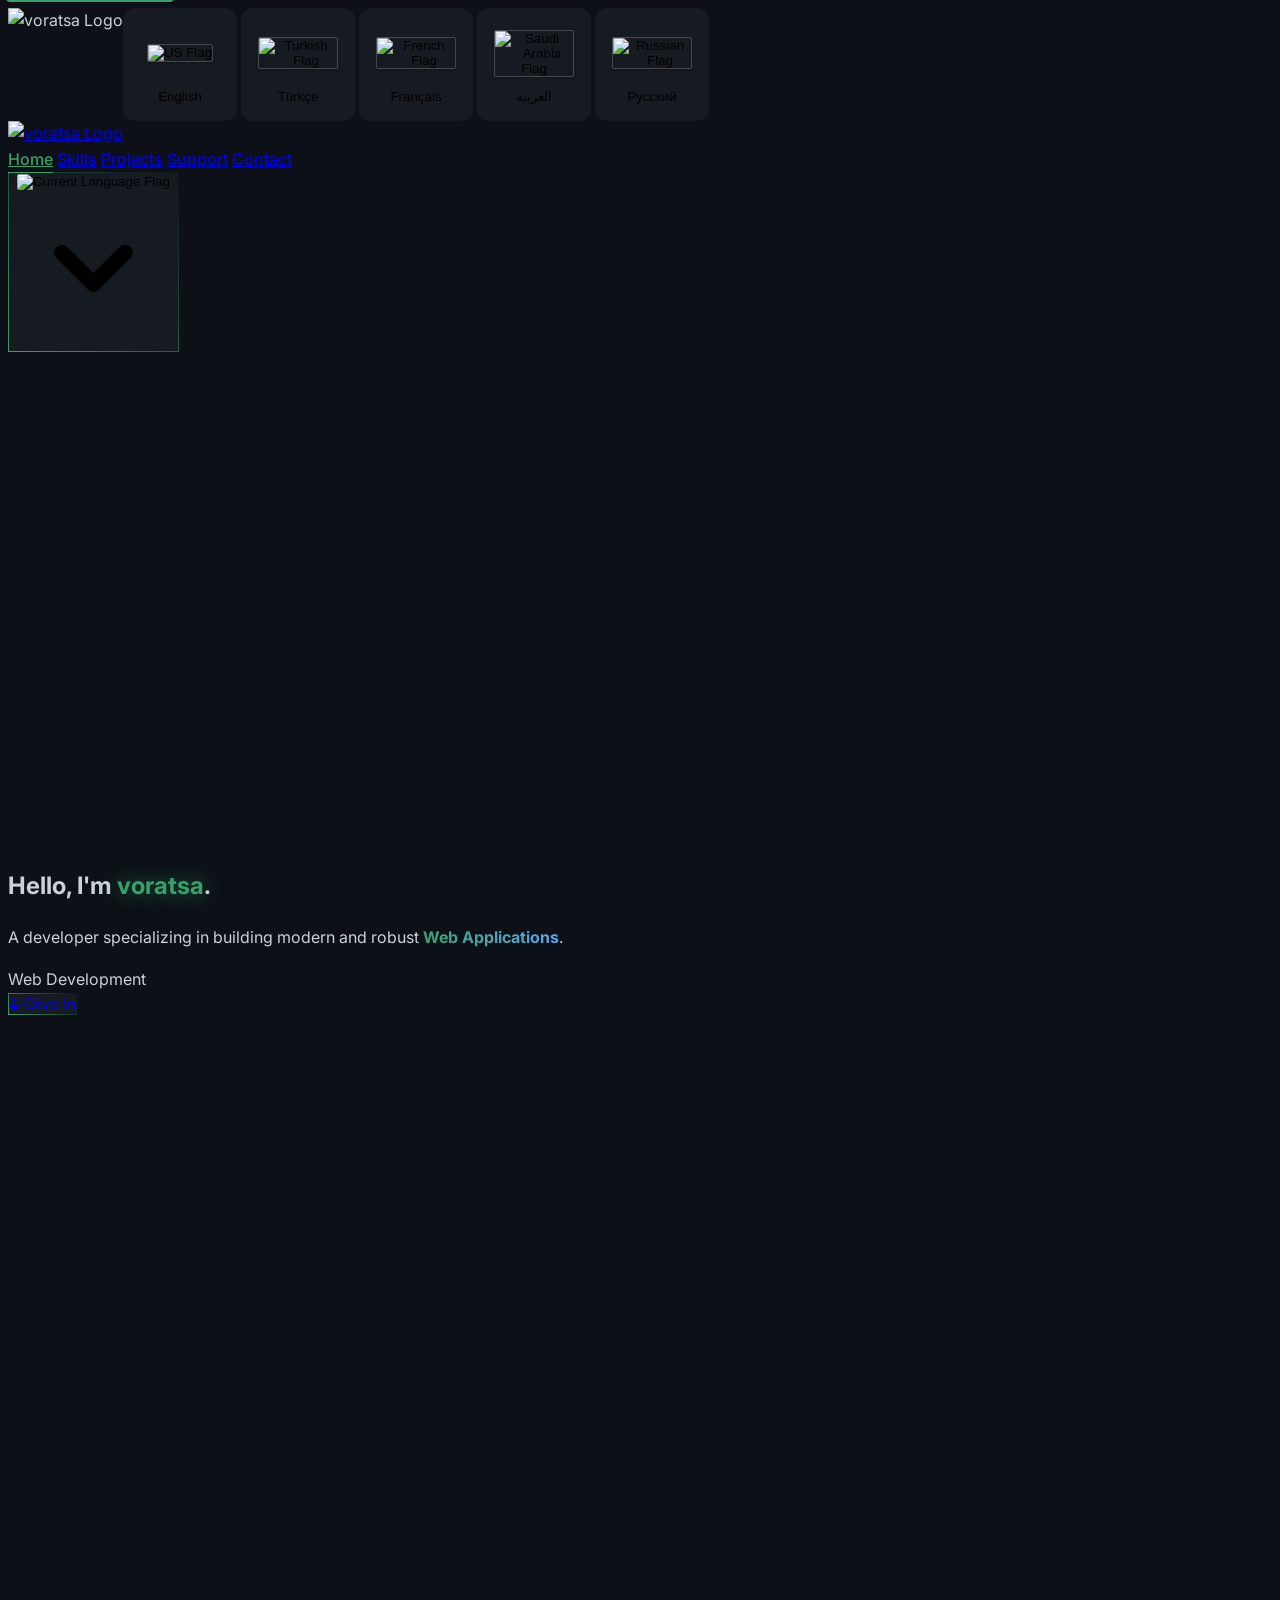
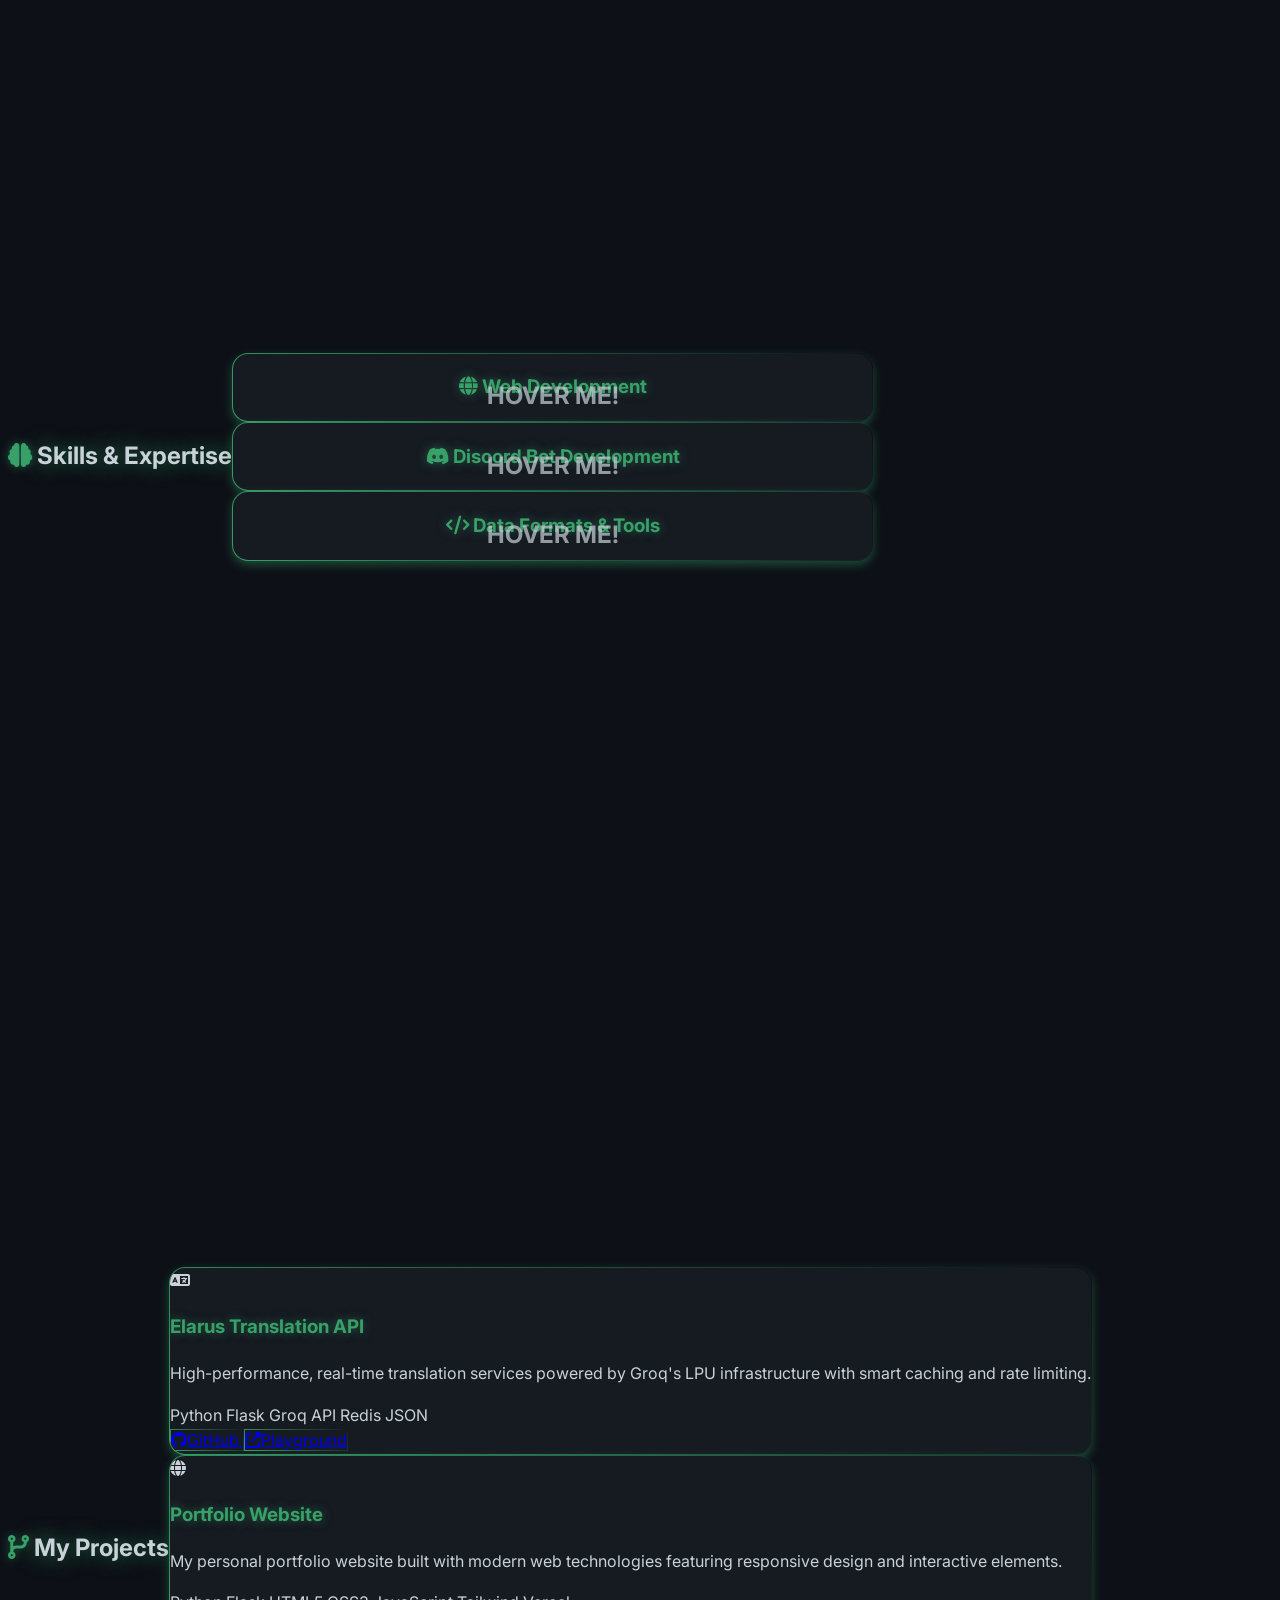
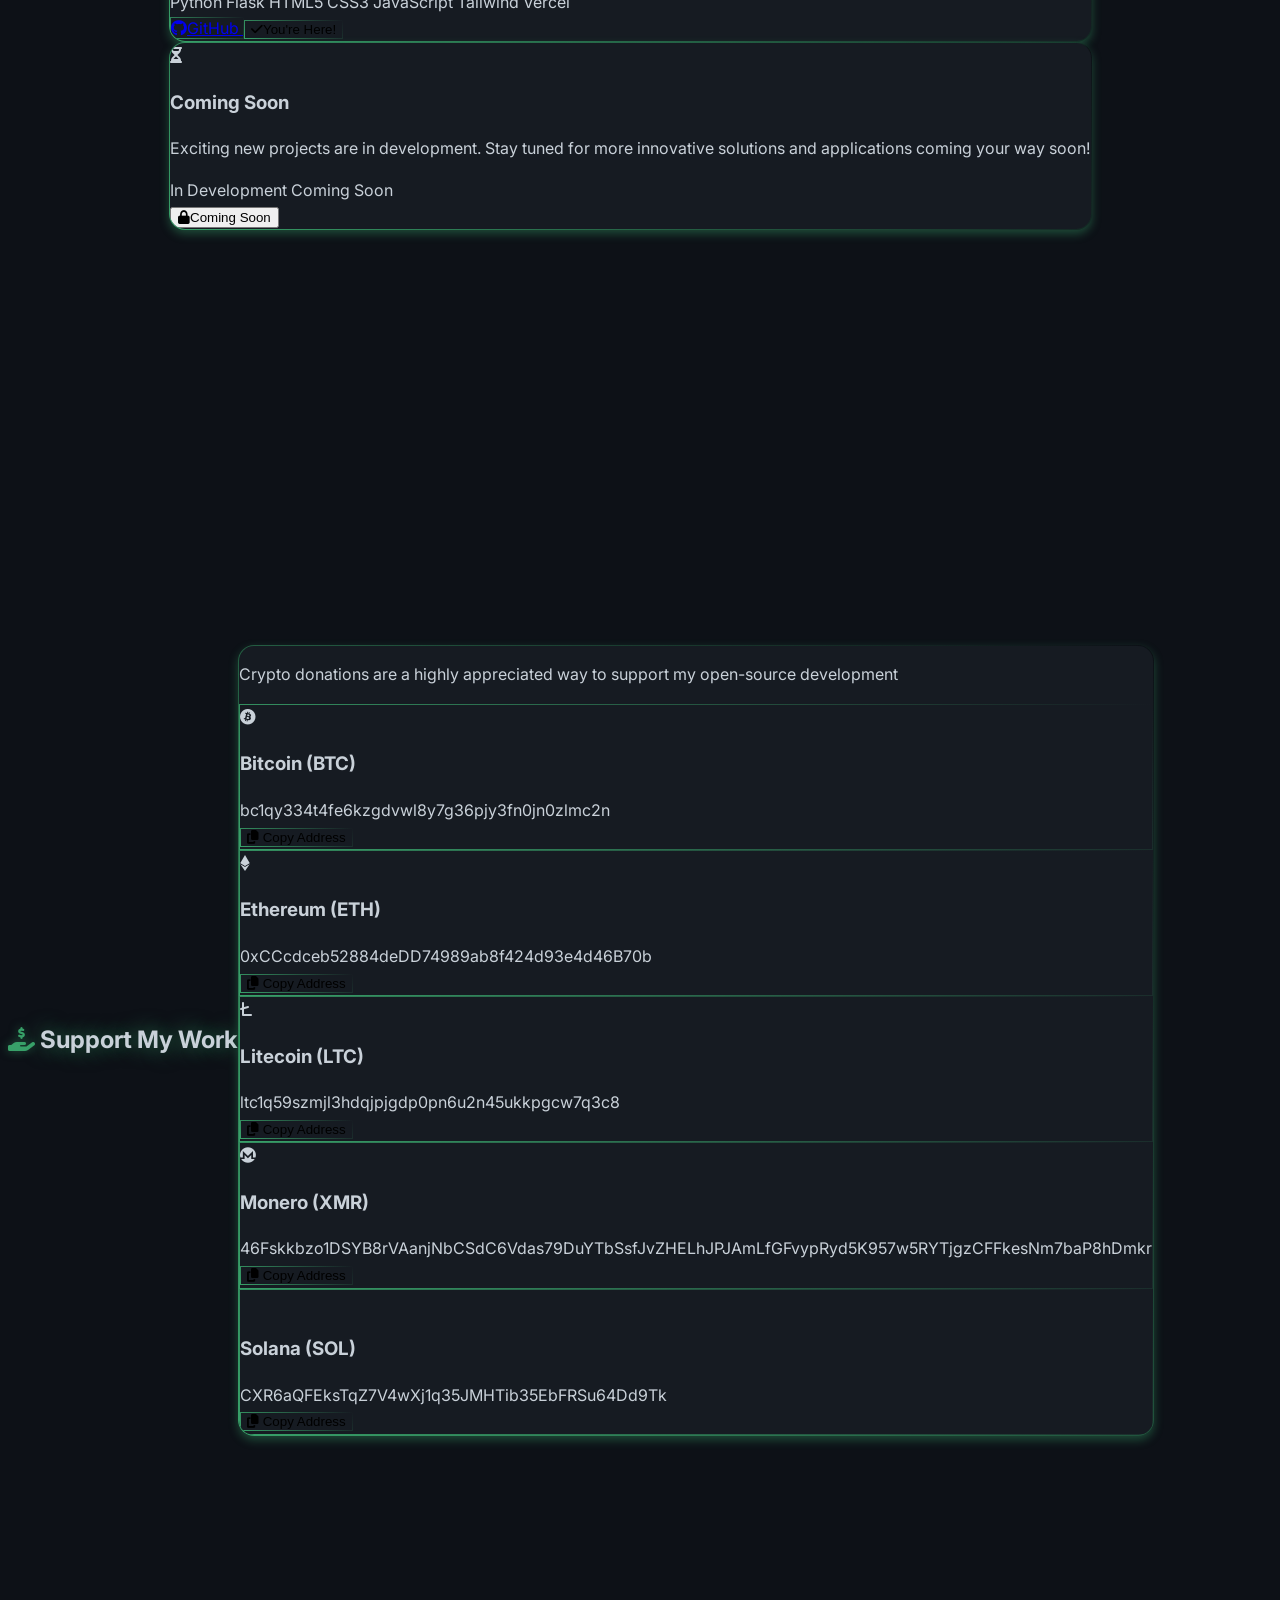
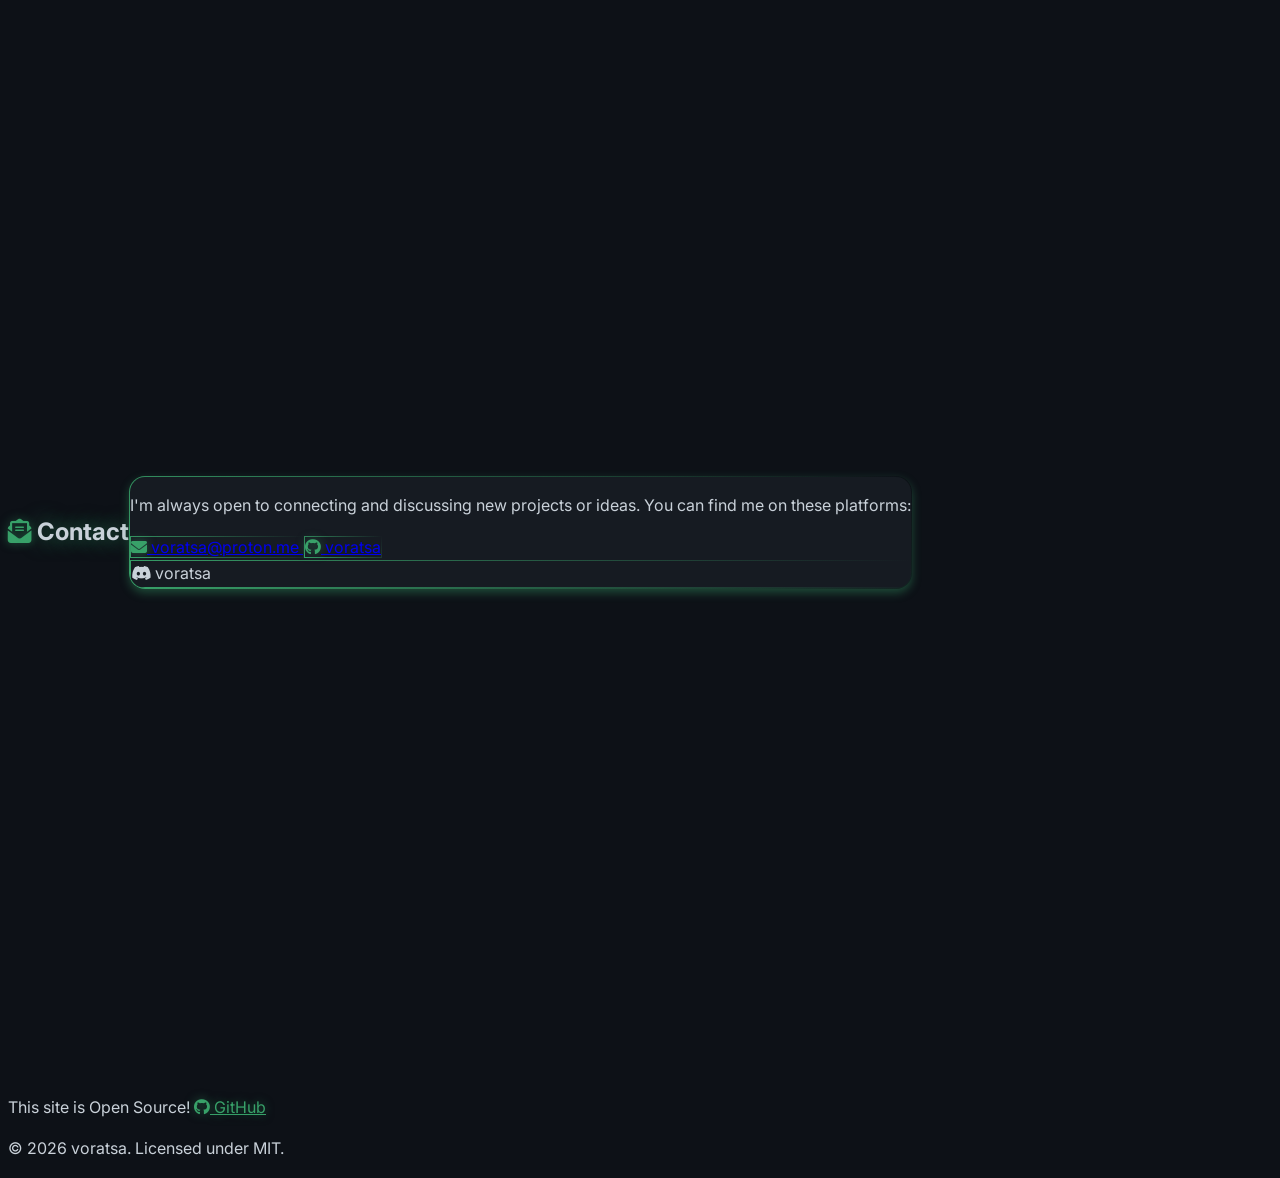
==== commit c2cfb7d7: "Update index.html" ====
--- a/vercel/index.html
+++ b/vercel/index.html
@@ -12,6 +12,7 @@
     <meta property="og:description" content="voratsa - A developer specializing in building modern and robust Web Applications.">
     <meta property="og:type" content="website">
     <meta property="og:url" content="https://voratsa.vercel.app">
+    <link rel="icon" type="image/png" href="logo.png">
     <link rel="preconnect" href="https://fonts.googleapis.com">
     <link rel="preconnect" href="https://fonts.gstatic.com" crossorigin>
     <link href="https://fonts.googleapis.com/css2?family=Inter:wght@300;400;500;600;700&display=swap" rel="stylesheet">
@@ -283,8 +284,6 @@
             justify-content: center;
             text-align: center;
         }
-        
-        /* Fixed dropdown styles */
         .lang-dropdown-container {
             position: relative;
             display: inline-block;
@@ -341,7 +340,11 @@
             border-radius: 2px;
             object-fit: cover;
         }
-        
+        .logo-img {
+            max-width: 200px;
+            height: auto;
+            margin-bottom: 2rem;
+        }
         @media (max-width: 768px) {
             section {
                 padding-top: 5rem;
@@ -374,6 +377,9 @@
             .lang-dropdown-menu {
                 width: 160px;
             }
+            .logo-img {
+                max-width: 150px;
+            }
         }
         @media (max-width: 640px) {
             .grid-cols-3, .grid-cols-2 {
@@ -388,6 +394,9 @@
             }
             .lang-dropdown-menu {
                 width: 150px;
+            }
+            .logo-img {
+                max-width: 120px;
             }
         }
     </style>
@@ -398,7 +407,7 @@
     <div id="particles-js"></div>
     <div id="language-overlay" class="fixed inset-0 z-[100] bg-gray-900 flex flex-col items-center justify-center p-8">
         <div class="text-center mb-8">
-            <a href="#" class="text-4xl font-bold mb-2 accent-text glow floating">voratsa<span class="text-white">_</span></a>
+            <img src="logo2.png" alt="voratsa Logo" class="logo-img mx-auto floating">
         </div>
         <div class="flex flex-col sm:flex-row space-y-4 sm:space-y-0 sm:space-x-6">
             <button onclick="selectLanguage('en')" class="overlay-flag-btn transition duration-200 transform hover:scale-105 flex flex-col items-center pulse" title="English">
@@ -436,8 +445,8 @@
     <div id="app-container" class="opacity-0 transition-opacity duration-500 w-full h-full">
         <nav class="fixed top-0 left-0 right-0 z-50 p-4 bg-gray-900 bg-opacity-95 shadow-lg border-b border-gray-700 backdrop-blur-sm">
             <div class="max-w-7xl mx-auto flex flex-col sm:flex-row justify-between items-center">
-                <a href="#home" class="text-2xl font-bold accent-text transition duration-300 transform hover:scale-105 mb-3 sm:mb-0 glow">
-                    <span data-i18n="brand_name">voratsa</span><span class="text-white">_</span>
+                <a href="#home" class="flex items-center transition duration-300 transform hover:scale-105 mb-3 sm:mb-0">
+                    <img src="logo2.png" alt="voratsa Logo" class="h-10 w-auto">
                 </a>
                 <div class="flex items-center space-x-2 sm:space-x-4">
                     <nav class="flex flex-wrap justify-center space-x-2 sm:space-x-4">
@@ -735,7 +744,6 @@
         let titleIntervalId = null;
         const translations = {
             en: {
-                'brand_name': "voratsa",
                 'greeting_main': "Hello, I'm <span class='accent-text glow'>voratsa</span>.",
                 'greeting_secondary': "A developer specializing in building modern and robust <b class='gradient-text'>Web Applications</b>.",
                 'dive_in': "Dive In",
@@ -764,7 +772,6 @@
                 'contact_desc': "I'm always open to connecting and discussing new projects or ideas. You can find me on these platforms:",
             },
             tr: {
-                'brand_name': "voratsa",
                 'greeting_main': "Merhaba, ben <span class='accent-text glow'>voratsa</span>.",
                 'greeting_secondary': "Modern ve sağlam <b class='gradient-text'>Web Uygulamaları</b> oluşturmada uzmanlaşmış bir geliştirici.",
                 'dive_in': "Başlayalım",
@@ -793,7 +800,6 @@
                 'contact_desc': "Yeni projeler veya fikirler hakkında bağlantı kurmaya ve tartışmaya her zaman açığım. Beni bu platformlarda bulabilirsiniz:",
             },
             fr: {
-                'brand_name': "voratsa",
                 'greeting_main': "Bonjour, je suis <span class='accent-text glow'>voratsa</span>.",
                 'greeting_secondary': "Un développeur spécialisé dans la création d'<b class='gradient-text'>Applications Web</b> modernes et robustes.",
                 'dive_in': "Plongez",
@@ -822,7 +828,6 @@
                 'contact_desc': "Je suis toujours ouvert à la connexion et à la discussion de nouveaux projets ou idées. Vous pouvez me trouver sur ces plateformes:",
             },
             ar: {
-                'brand_name': "فوراتسا",
                 'greeting_main': "مرحباً، أنا <span class='accent-text glow'>فوراتسا</span>.",
                 'greeting_secondary': "مطور متخصص في بناء <b class='gradient-text'>تطبيقات الويب</b> الحديثة والقوية.",
                 'dive_in': "ابدأ",
@@ -851,7 +856,6 @@
                 'contact_desc': "أنا دائمًا منفتح على التواصل ومناقشة المشاريع أو الأفكار الجديدة. يمكنك العثور عليّ على هذه المنصات:",
             },
             ru: {
-                'brand_name': "вораца",
                 'greeting_main': "Привет, я <span class='accent-text glow'>вораца</span>.",
                 'greeting_secondary': "Разработчик, специализирующийся на создании современных и надежных <b class='gradient-text'>Веб-приложений</b>.",
                 'dive_in': "Начать",
@@ -991,13 +995,10 @@
             const currentLangFlag = document.getElementById('current-lang-flag');
             currentLangFlag.src = FLAG_URLS[currentLanguage];
             currentLangFlag.alt = `Flag of ${LANGUAGE_NAMES[currentLanguage]}`;
-            
-            // Update active state in dropdown
             document.querySelectorAll('.lang-option').forEach(option => {
                 option.classList.remove('active');
             });
             document.getElementById(`lang-${currentLanguage}-option`).classList.add('active');
-            
             runTitleAnimation();
         }
         const originalButtonTexts = {};
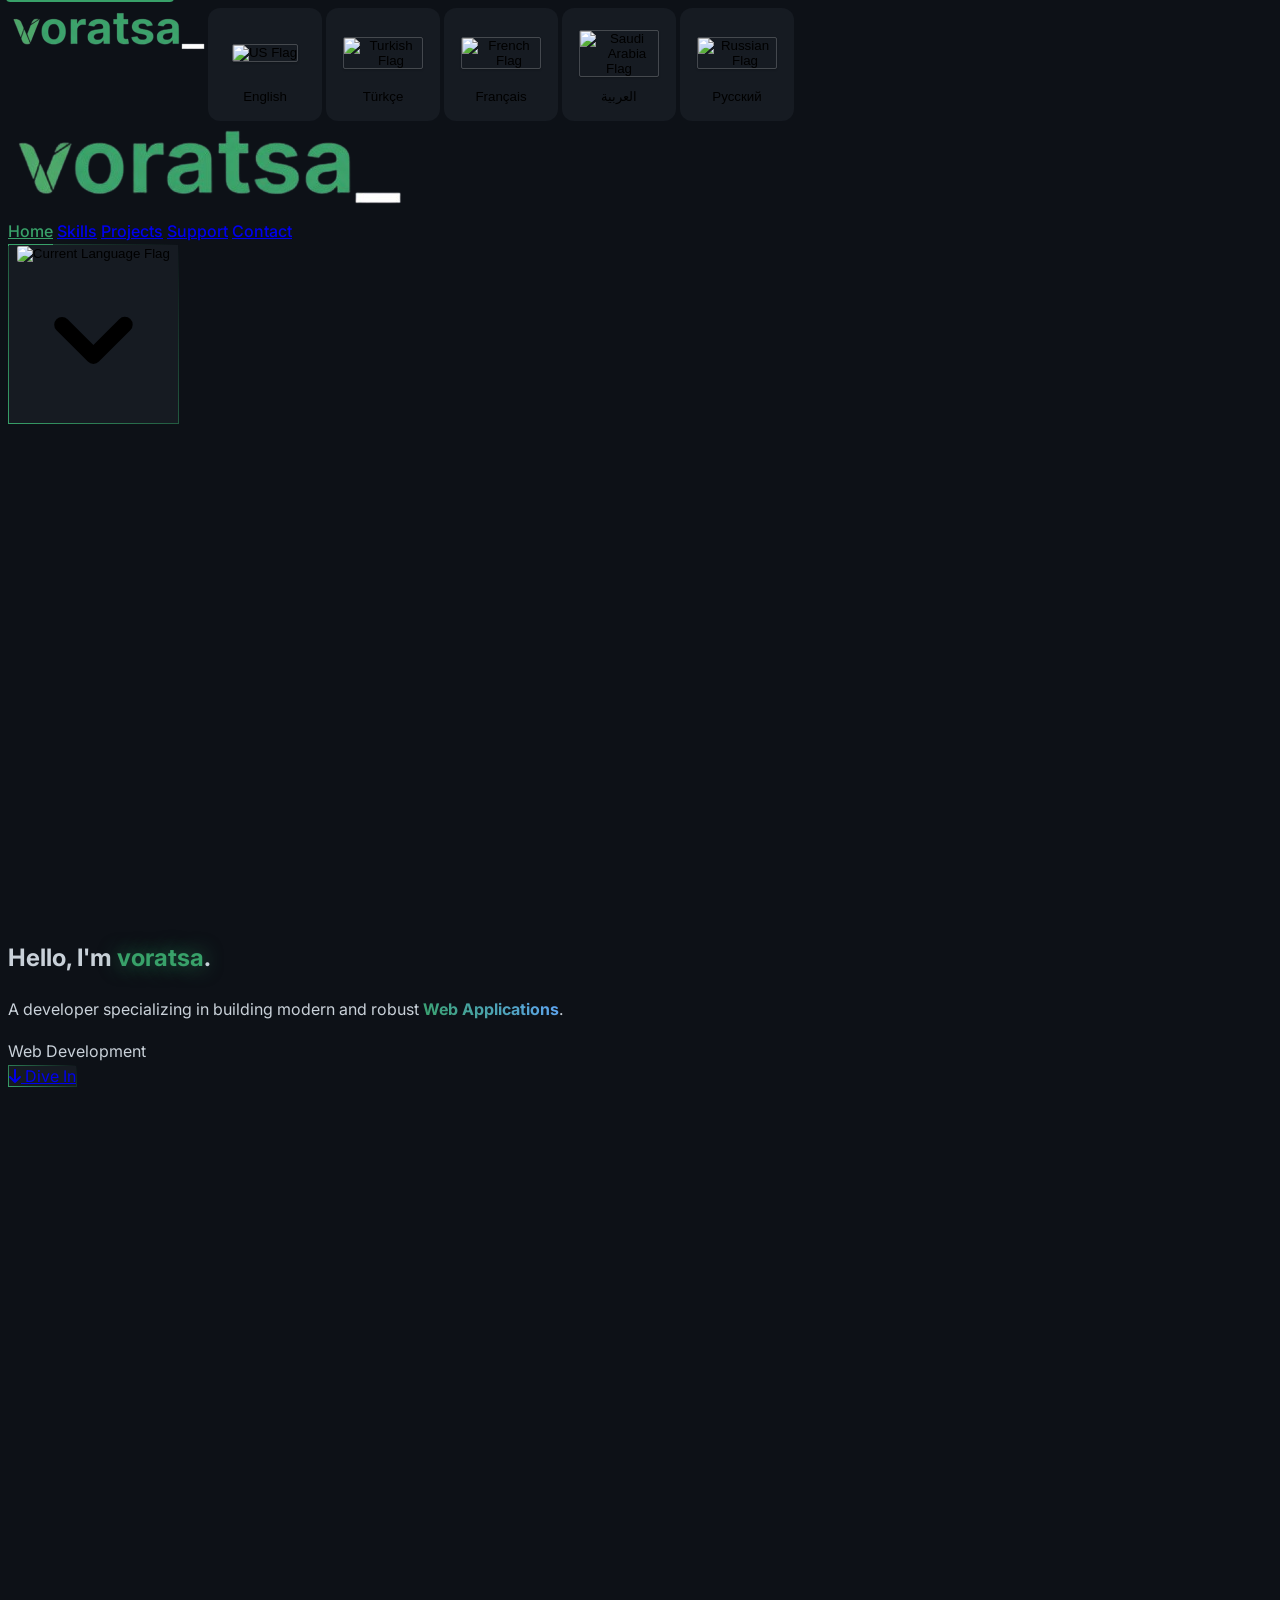
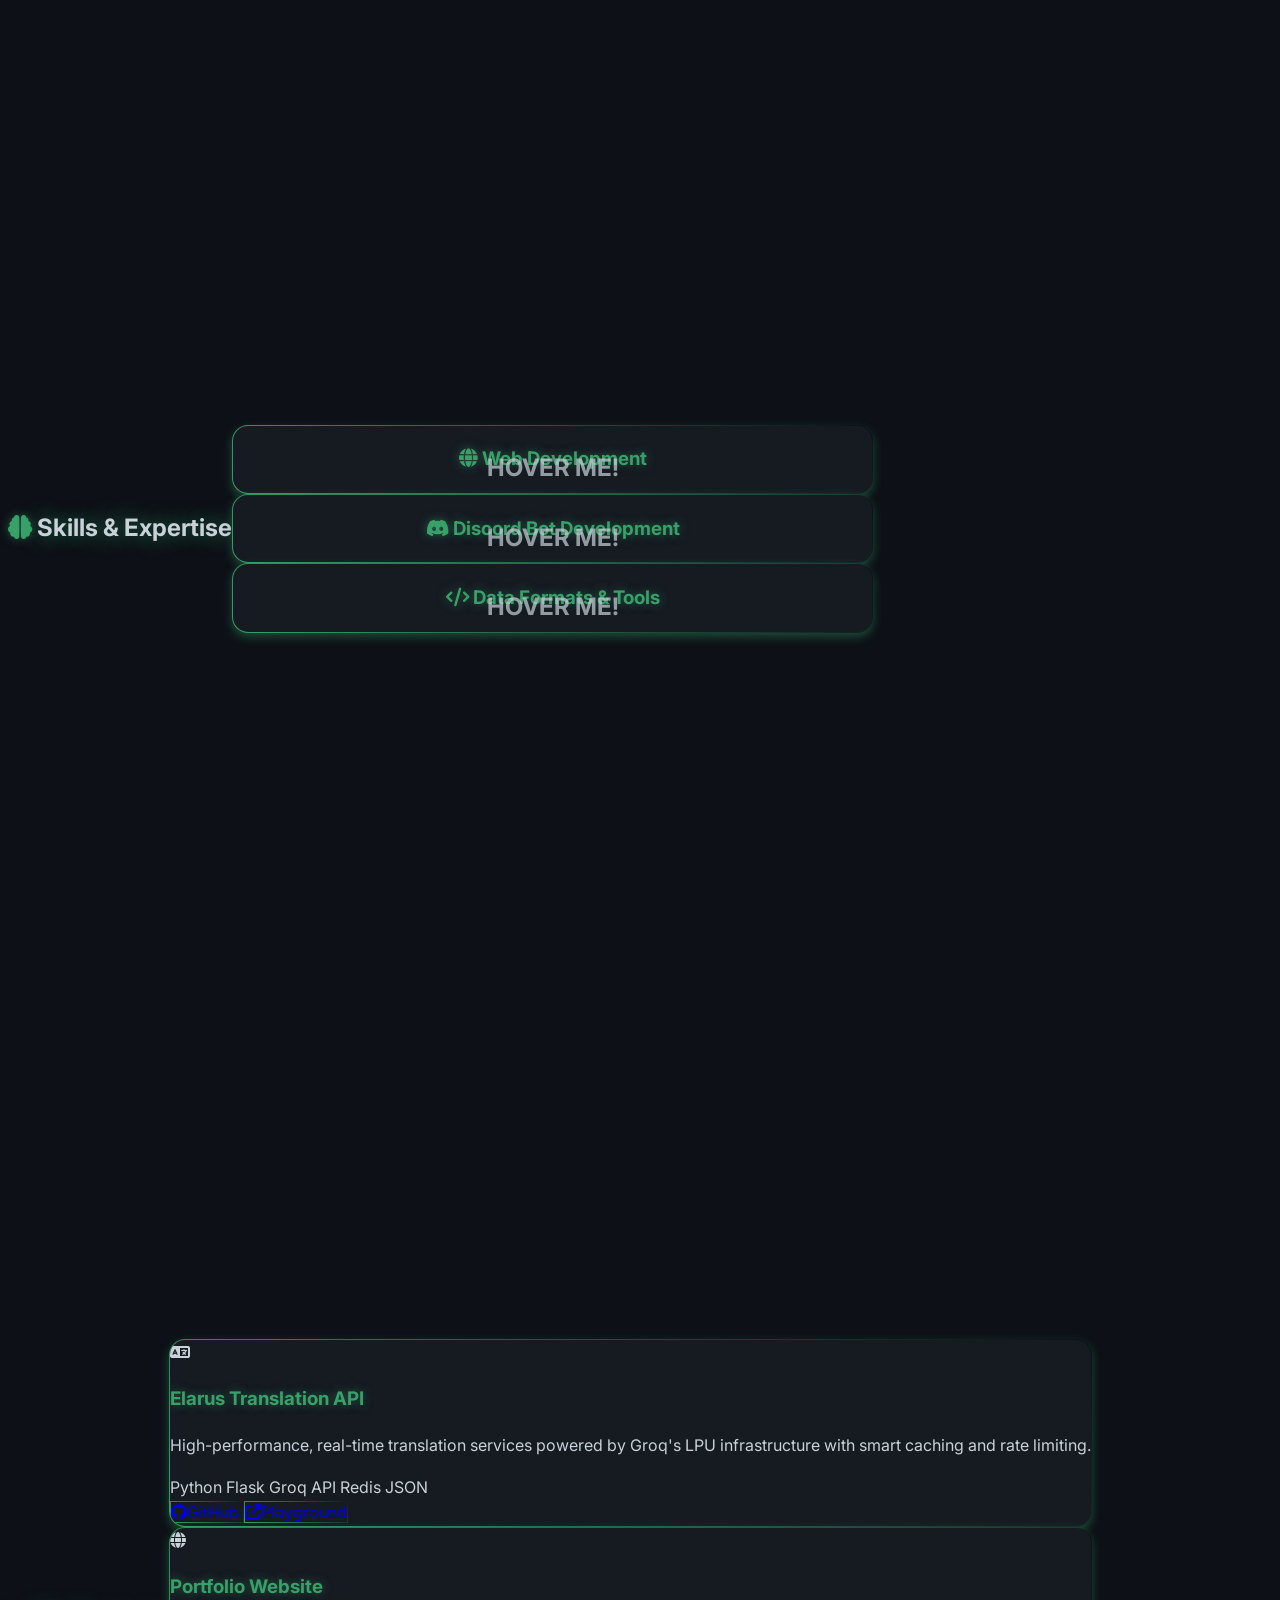
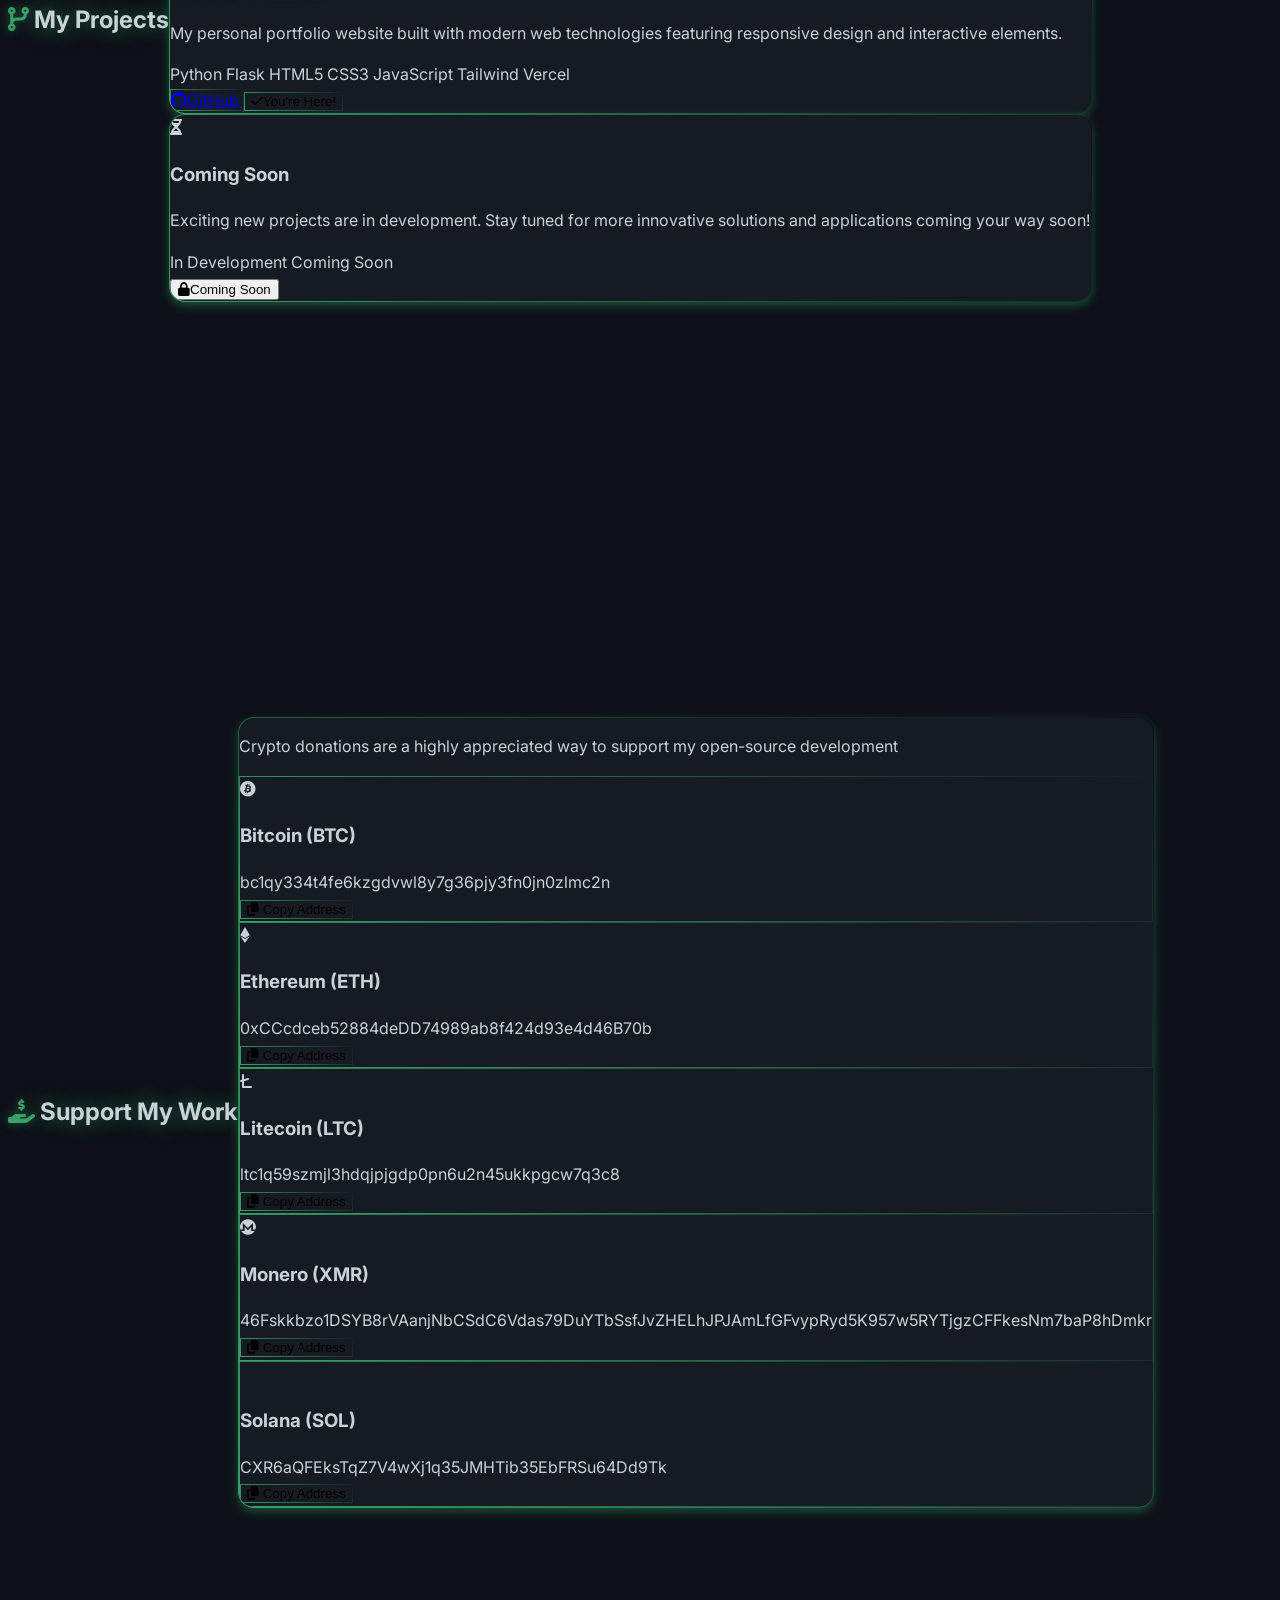
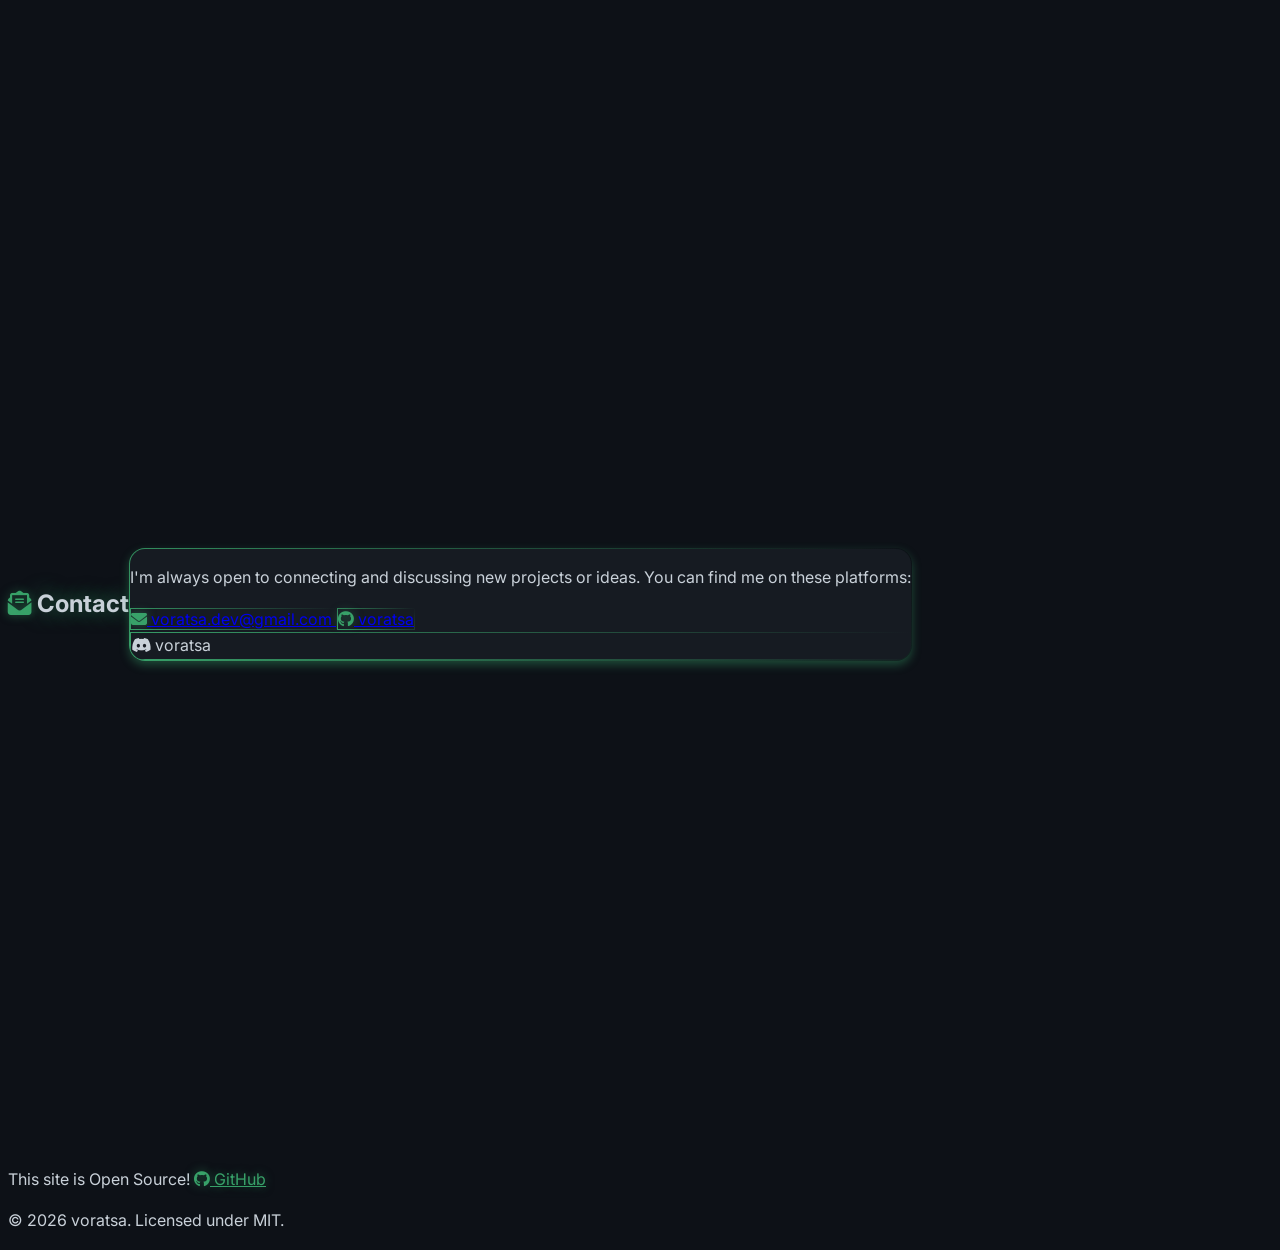
==== commit f055d4ad: "Update index.html" ====
--- a/vercel/index.html
+++ b/vercel/index.html
@@ -693,9 +693,9 @@
                         I'm always open to connecting and discussing new projects or ideas. You can find me on these platforms:
                     </p>
                     <div class="flex flex-col sm:flex-row justify-center space-y-3 sm:space-y-0 sm:space-x-4">
-                        <a href="mailto:voratsa@proton.me" class="flex items-center justify-center p-2 sm:p-3 bg-gray-800 rounded-lg hover:bg-gray-700 transition duration-300 group glow-border text-sm sm:text-base focus-visible">
+                        <a href="mailto:voratsa.dev@gmail.com" class="flex items-center justify-center p-2 sm:p-3 bg-gray-800 rounded-lg hover:bg-gray-700 transition duration-300 group glow-border text-sm sm:text-base focus-visible">
                             <i class="fas fa-envelope text-lg sm:text-xl mr-2 sm:mr-3 accent-text group-hover:text-white"></i>
-                            <span class="text-white">voratsa@proton.me</span>
+                            <span class="text-white">voratsa.dev@gmail.com</span>
                         </a>
                         <a href="https://github.com/voratsa" target="_blank" rel="noopener noreferrer" class="flex items-center justify-center p-2 sm:p-3 bg-gray-800 rounded-lg hover:bg-gray-700 transition duration-300 group glow-border text-sm sm:text-base focus-visible">
                             <i class="fab fa-github text-lg sm:text-xl mr-2 sm:mr-3 accent-text group-hover:text-white"></i>
@@ -1196,3 +1196,4 @@
     </script>
 </body>
 </html>
+
